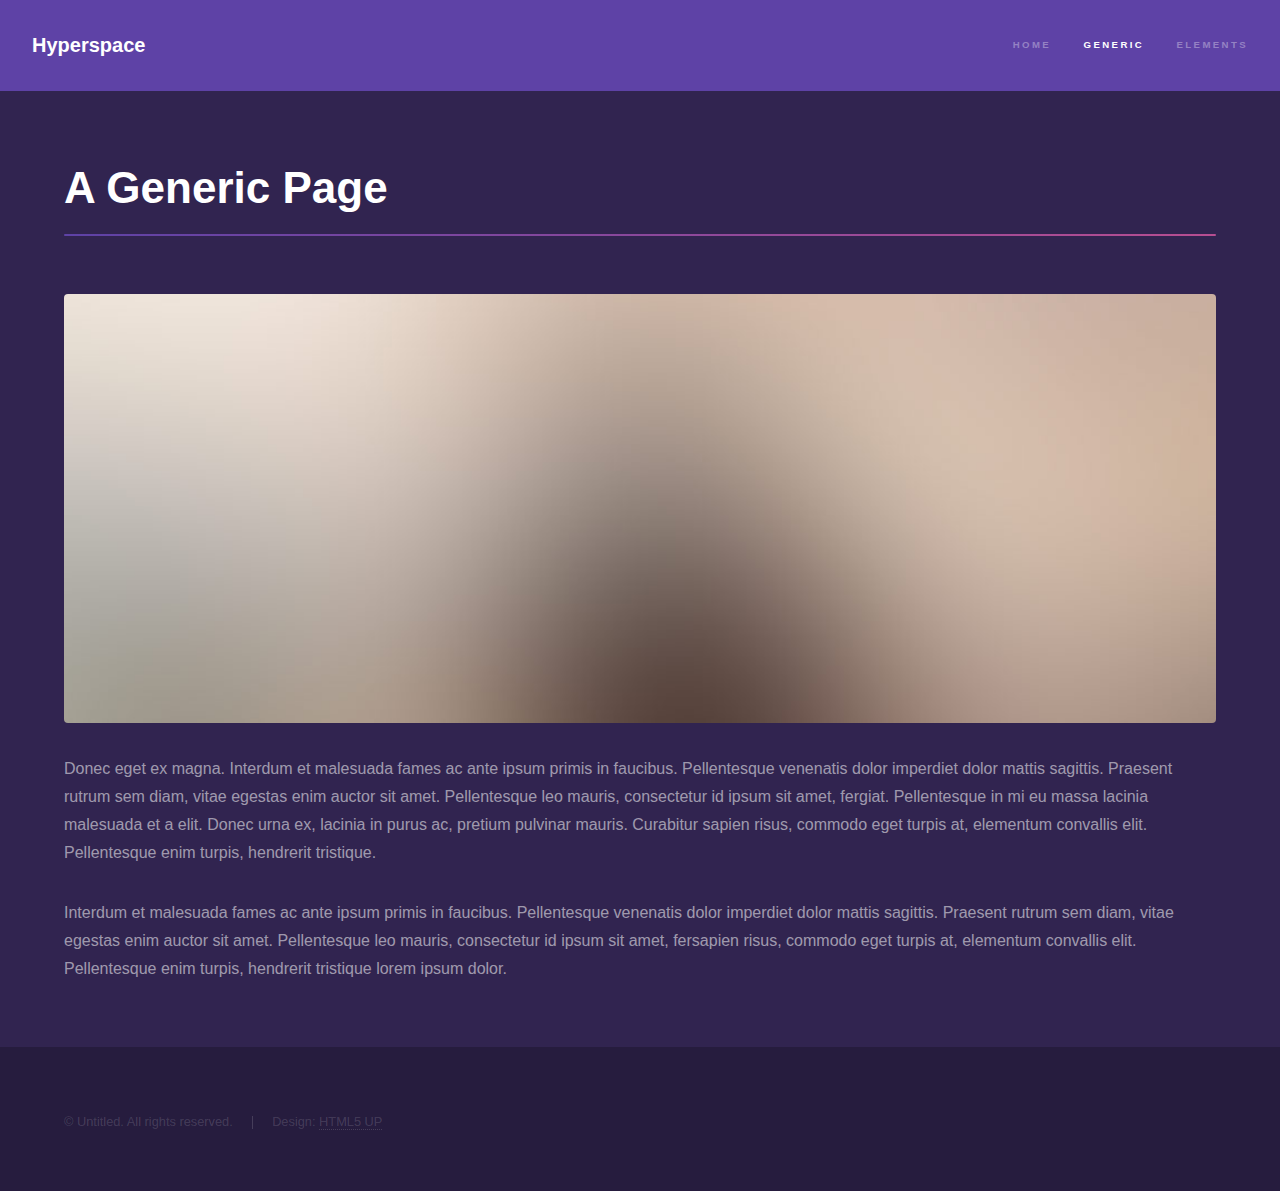
==== generic.html @ 4949c4ff "..." ====
<!DOCTYPE HTML>
<!--
	Hyperspace by HTML5 UP
	html5up.net | @ajlkn
	Free for personal and commercial use under the CCA 3.0 license (html5up.net/license)
-->
<html>
	<head>
		<title>Generic - Hyperspace by HTML5 UP</title>
		<meta charset="utf-8" />
		<meta name="viewport" content="width=device-width, initial-scale=1, user-scalable=no" />
		<link rel="stylesheet" href="assets/css/main.css" />
		<noscript><link rel="stylesheet" href="assets/css/noscript.css" /></noscript>
	</head>
	<body class="is-preload">

		<!-- Header -->
			<header id="header">
				<a href="index.html" class="title">Hyperspace</a>
				<nav>
					<ul>
						<li><a href="index.html">Home</a></li>
						<li><a href="generic.html" class="active">Generic</a></li>
						<li><a href="elements.html">Elements</a></li>
					</ul>
				</nav>
			</header>

		<!-- Wrapper -->
			<div id="wrapper">

				<!-- Main -->
					<section id="main" class="wrapper">
						<div class="inner">
							<h1 class="major">A Generic Page</h1>
							<span class="image fit"><img src="images/pic04.jpg" alt="" /></span>
							<p>Donec eget ex magna. Interdum et malesuada fames ac ante ipsum primis in faucibus. Pellentesque venenatis dolor imperdiet dolor mattis sagittis. Praesent rutrum sem diam, vitae egestas enim auctor sit amet. Pellentesque leo mauris, consectetur id ipsum sit amet, fergiat. Pellentesque in mi eu massa lacinia malesuada et a elit. Donec urna ex, lacinia in purus ac, pretium pulvinar mauris. Curabitur sapien risus, commodo eget turpis at, elementum convallis elit. Pellentesque enim turpis, hendrerit tristique.</p>
							<p>Interdum et malesuada fames ac ante ipsum primis in faucibus. Pellentesque venenatis dolor imperdiet dolor mattis sagittis. Praesent rutrum sem diam, vitae egestas enim auctor sit amet. Pellentesque leo mauris, consectetur id ipsum sit amet, fersapien risus, commodo eget turpis at, elementum convallis elit. Pellentesque enim turpis, hendrerit tristique lorem ipsum dolor.</p>
						</div>
					</section>

			</div>

		<!-- Footer -->
			<footer id="footer" class="wrapper alt">
				<div class="inner">
					<ul class="menu">
						<li>&copy; Untitled. All rights reserved.</li><li>Design: <a href="http://html5up.net">HTML5 UP</a></li>
					</ul>
				</div>
			</footer>

		<!-- Scripts -->
			<script src="assets/js/jquery.min.js"></script>
			<script src="assets/js/jquery.scrollex.min.js"></script>
			<script src="assets/js/jquery.scrolly.min.js"></script>
			<script src="assets/js/browser.min.js"></script>
			<script src="assets/js/breakpoints.min.js"></script>
			<script src="assets/js/util.js"></script>
			<script src="assets/js/main.js"></script>

	</body>
</html>
---- assets/css/main.css ----
@import url(fontawesome-all.min.css);

/*
	Hyperspace by HTML5 UP
	html5up.net | @ajlkn
	Free for personal and commercial use under the CCA 3.0 license (html5up.net/license)
*/

html, body, div, span, applet, object,
iframe, h1, h2, h3, h4, h5, h6, p, blockquote,
pre, a, abbr, acronym, address, big, cite,
code, del, dfn, em, img, ins, kbd, q, s, samp,
small, strike, strong, sub, sup, tt, var, b,
u, i, center, dl, dt, dd, ol, ul, li, fieldset,
form, label, legend, table, caption, tbody,
tfoot, thead, tr, th, td, article, aside,
canvas, details, embed, figure, figcaption,
footer, header, hgroup, menu, nav, output, ruby,
section, summary, time, mark, audio, video {
	margin: 0;
	padding: 0;
	border: 0;
	font-size: 100%;
	font: inherit;
	vertical-align: baseline;}

article, aside, details, figcaption, figure,
footer, header, hgroup, menu, nav, section {
	display: block;}

body {
	line-height: 1;
}

ol, ul {
	list-style: none;
}

blockquote, q {
	quotes: none;
}

	blockquote:before, blockquote:after, q:before, q:after {
		content: '';
		content: none;
	}

table {
	border-collapse: collapse;
	border-spacing: 0;
}

body {
	-webkit-text-size-adjust: none;
}

mark {
	background-color: transparent;
	color: inherit;
}

input::-moz-focus-inner {
	border: 0;
	padding: 0;
}

input, select, textarea {
	-moz-appearance: none;
	-webkit-appearance: none;
	-ms-appearance: none;
	appearance: none;
}

/* Basic */

	@-ms-viewport {
		width: device-width;
	}

	body {
		-ms-overflow-style: scrollbar;
	}

	@media screen and (max-width: 480px) {

		html, body {
			min-width: 320px;
		}

	}

	html {
		box-sizing: border-box;
	}

	*, *:before, *:after {
		box-sizing: inherit;
	}

	body {
		background: #312450;
	}

		body.is-preload *, body.is-preload *:before, body.is-preload *:after {
			-moz-animation: none !important;
			-webkit-animation: none !important;
			-ms-animation: none !important;
			animation: none !important;
			-moz-transition: none !important;
			-webkit-transition: none !important;
			-ms-transition: none !important;
			transition: none !important;
		}

/* Type */

	body, input, select, textarea {
		color: rgba(255, 255, 255, 0.55);
		font-family: Arial, Helvetica, sans-serif;
		font-size: 16.5pt;
		font-weight: normal;
		line-height: 1.75;
	}

		@media screen and (max-width: 1680px) {

			body, input, select, textarea {
				font-size: 13pt;
			}

		}

		@media screen and (max-width: 1280px) {

			body, input, select, textarea {
				font-size: 12pt;
			}

		}

		@media screen and (max-width: 360px) {

			body, input, select, textarea {
				font-size: 11pt;
			}

		}

	a {
		-moz-transition: color 0.2s ease, border-bottom-color 0.2s ease;
		-webkit-transition: color 0.2s ease, border-bottom-color 0.2s ease;
		-ms-transition: color 0.2s ease, border-bottom-color 0.2s ease;
		transition: color 0.2s ease, border-bottom-color 0.2s ease;
		border-bottom: dotted 1px rgba(255, 255, 255, 0.35);
		color: inherit;
		text-decoration: none;
	}

		a:hover {
			border-bottom-color: transparent;
			color: #ffffff;
		}

	strong, b {
		color: #ffffff;
		font-weight: bold;
	}

	em, i {
		font-style: italic;
	}

	p {
		margin: 0 0 2em 0;
	}

	h1, h2, h3, h4, h5, h6 {
		color: #ffffff;
		font-weight: bold;
		line-height: 1.5;
		margin: 0 0 0.5em 0;
	}

		h1 a, h2 a, h3 a, h4 a, h5 a, h6 a {
			color: inherit;
			text-decoration: none;
		}

	h1 {
		font-size: 2.75em;
	}

		h1.major {
			margin: 0 0 1.3em 0;
			position: relative;
			padding-bottom: 0.35em;
		}

			h1.major:after {
				background-image: -moz-linear-gradient(to right, #5e42a6, #b74e91);
				background-image: -webkit-linear-gradient(to right, #5e42a6, #b74e91);
				background-image: -ms-linear-gradient(to right, #5e42a6, #b74e91);
				background-image: linear-gradient(to right, #5e42a6, #b74e91);
				-moz-transition: max-width 0.2s ease;
				-webkit-transition: max-width 0.2s ease;
				-ms-transition: max-width 0.2s ease;
				transition: max-width 0.2s ease;
				border-radius: 0.2em;
				bottom: 0;
				content: '';
				height: 0.05em;
				position: absolute;
				right: 0;
				width: 100%;
			}

	h2 {
		font-size: 1.75em;
	}

	h3 {
		font-size: 1.1em;
	}

	h4 {
		font-size: 1em;
	}

	h5 {
		font-size: 0.8em;
	}

	h6 {
		font-size: 0.6em;
	}

	@media screen and (max-width: 736px) {

		h1 {
			font-size: 2em;
		}

		h2 {
			font-size: 1.25em;
		}

		h3 {
			font-size: 1em;
		}

		h4 {
			font-size: 0.8em;
		}

		h5 {
			font-size: 0.6em;
		}

		h6 {
			font-size: 0.6em;
		}

	}

	sub {
		font-size: 0.8em;
		position: relative;
		top: 0.5em;
	}

	sup {
		font-size: 0.8em;
		position: relative;
		top: -0.5em;
	}

	blockquote {
		border-left: solid 4px rgba(255, 255, 255, 0.15);
		font-style: italic;
		margin: 0 0 2em 0;
		padding: 0.5em 0 0.5em 2em;
	}

	code {
		background: rgba(255, 255, 255, 0.05);
		border-radius: 0.25em;
		border: solid 1px rgba(255, 255, 255, 0.15);
		font-family: "Courier New", monospace;
		font-size: 0.9em;
		margin: 0 0.25em;
		padding: 0.25em 0.65em;
	}

	pre {
		-webkit-overflow-scrolling: touch;
		font-family: "Courier New", monospace;
		font-size: 0.9em;
		margin: 0 0 2em 0;
	}

		pre code {
			display: block;
			line-height: 1.75em;
			padding: 1em 1.5em;
			overflow-x: auto;
		}

	hr {
		border: 0;
		border-bottom: solid 1px rgba(255, 255, 255, 0.15);
		margin: 2em 0;
	}

		hr.major {
			margin: 3em 0;
		}

	.align-left {
		text-align: left;
	}

	.align-center {
		text-align: center;
	}

	.align-right {
		text-align: right;
	}

/* Row */

	.row {
		display: flex;
		flex-wrap: wrap;
		box-sizing: border-box;
		align-items: stretch;
	}

		.row > * {
			box-sizing: border-box;
		}

		.row.gtr-uniform > * > :last-child {
			margin-bottom: 0;
		}

		.row.aln-left {
			justify-content: flex-start;
		}

		.row.aln-center {
			justify-content: center;
		}

		.row.aln-right {
			justify-content: flex-end;
		}

		.row.aln-top {
			align-items: flex-start;
		}

		.row.aln-middle {
			align-items: center;
		}

		.row.aln-bottom {
			align-items: flex-end;
		}

		.row > .imp {
			order: -1;
		}

		.row > .col-1 {
			width: 8.33333%;
		}

		.row > .off-1 {
			margin-left: 8.33333%;
		}

		.row > .col-2 {
			width: 16.66667%;
		}

		.row > .off-2 {
			margin-left: 16.66667%;
		}

		.row > .col-3 {
			width: 25%;
		}

		.row > .off-3 {
			margin-left: 25%;
		}

		.row > .col-4 {
			width: 33.33333%;
		}

		.row > .off-4 {
			margin-left: 33.33333%;
		}

		.row > .col-5 {
			width: 41.66667%;
		}

		.row > .off-5 {
			margin-left: 41.66667%;
		}

		.row > .col-6 {
			width: 50%;
		}

		.row > .off-6 {
			margin-left: 50%;
		}

		.row > .col-7 {
			width: 58.33333%;
		}

		.row > .off-7 {
			margin-left: 58.33333%;
		}

		.row > .col-8 {
			width: 66.66667%;
		}

		.row > .off-8 {
			margin-left: 66.66667%;
		}

		.row > .col-9 {
			width: 75%;
		}

		.row > .off-9 {
			margin-left: 75%;
		}

		.row > .col-10 {
			width: 83.33333%;
		}

		.row > .off-10 {
			margin-left: 83.33333%;
		}

		.row > .col-11 {
			width: 91.66667%;
		}

		.row > .off-11 {
			margin-left: 91.66667%;
		}

		.row > .col-12 {
			width: 100%;
		}

		.row > .off-12 {
			margin-left: 100%;
		}

		.row.gtr-0 {
			margin-top: 0;
			margin-left: 0em;
		}

			.row.gtr-0 > * {
				padding: 0 0 0 0em;
			}

			.row.gtr-0.gtr-uniform {
				margin-top: 0em;
			}

				.row.gtr-0.gtr-uniform > * {
					padding-top: 0em;
				}

		.row.gtr-25 {
			margin-top: 0;
			margin-left: -0.375em;
		}

			.row.gtr-25 > * {
				padding: 0 0 0 0.375em;
			}

			.row.gtr-25.gtr-uniform {
				margin-top: -0.375em;
			}

				.row.gtr-25.gtr-uniform > * {
					padding-top: 0.375em;
				}

		.row.gtr-50 {
			margin-top: 0;
			margin-left: -0.75em;
		}

			.row.gtr-50 > * {
				padding: 0 0 0 0.75em;
			}

			.row.gtr-50.gtr-uniform {
				margin-top: -0.75em;
			}

				.row.gtr-50.gtr-uniform > * {
					padding-top: 0.75em;
				}

		.row {
			margin-top: 0;
			margin-left: -1.5em;
		}

			.row > * {
				padding: 0 0 0 1.5em;
			}

			.row.gtr-uniform {
				margin-top: -1.5em;
			}

				.row.gtr-uniform > * {
					padding-top: 1.5em;
				}

		.row.gtr-150 {
			margin-top: 0;
			margin-left: -2.25em;
		}

			.row.gtr-150 > * {
				padding: 0 0 0 2.25em;
			}

			.row.gtr-150.gtr-uniform {
				margin-top: -2.25em;
			}

				.row.gtr-150.gtr-uniform > * {
					padding-top: 2.25em;
				}

		.row.gtr-200 {
			margin-top: 0;
			margin-left: -3em;
		}

			.row.gtr-200 > * {
				padding: 0 0 0 3em;
			}

			.row.gtr-200.gtr-uniform {
				margin-top: -3em;
			}

				.row.gtr-200.gtr-uniform > * {
					padding-top: 3em;
				}

		@media screen and (max-width: 1680px) {

			.row {
				display: flex;
				flex-wrap: wrap;
				box-sizing: border-box;
				align-items: stretch;
			}

				.row > * {
					box-sizing: border-box;
				}

				.row.gtr-uniform > * > :last-child {
					margin-bottom: 0;
				}

				.row.aln-left {
					justify-content: flex-start;
				}

				.row.aln-center {
					justify-content: center;
				}

				.row.aln-right {
					justify-content: flex-end;
				}

				.row.aln-top {
					align-items: flex-start;
				}

				.row.aln-middle {
					align-items: center;
				}

				.row.aln-bottom {
					align-items: flex-end;
				}

				.row > .imp-xlarge {
					order: -1;
				}

				.row > .col-1-xlarge {
					width: 8.33333%;
				}

				.row > .off-1-xlarge {
					margin-left: 8.33333%;
				}

				.row > .col-2-xlarge {
					width: 16.66667%;
				}

				.row > .off-2-xlarge {
					margin-left: 16.66667%;
				}

				.row > .col-3-xlarge {
					width: 25%;
				}

				.row > .off-3-xlarge {
					margin-left: 25%;
				}

				.row > .col-4-xlarge {
					width: 33.33333%;
				}

				.row > .off-4-xlarge {
					margin-left: 33.33333%;
				}

				.row > .col-5-xlarge {
					width: 41.66667%;
				}

				.row > .off-5-xlarge {
					margin-left: 41.66667%;
				}

				.row > .col-6-xlarge {
					width: 50%;
				}

				.row > .off-6-xlarge {
					margin-left: 50%;
				}

				.row > .col-7-xlarge {
					width: 58.33333%;
				}

				.row > .off-7-xlarge {
					margin-left: 58.33333%;
				}

				.row > .col-8-xlarge {
					width: 66.66667%;
				}

				.row > .off-8-xlarge {
					margin-left: 66.66667%;
				}

				.row > .col-9-xlarge {
					width: 75%;
				}

				.row > .off-9-xlarge {
					margin-left: 75%;
				}

				.row > .col-10-xlarge {
					width: 83.33333%;
				}

				.row > .off-10-xlarge {
					margin-left: 83.33333%;
				}

				.row > .col-11-xlarge {
					width: 91.66667%;
				}

				.row > .off-11-xlarge {
					margin-left: 91.66667%;
				}

				.row > .col-12-xlarge {
					width: 100%;
				}

				.row > .off-12-xlarge {
					margin-left: 100%;
				}

				.row.gtr-0 {
					margin-top: 0;
					margin-left: 0em;
				}

					.row.gtr-0 > * {
						padding: 0 0 0 0em;
					}

					.row.gtr-0.gtr-uniform {
						margin-top: 0em;
					}

						.row.gtr-0.gtr-uniform > * {
							padding-top: 0em;
						}

				.row.gtr-25 {
					margin-top: 0;
					margin-left: -0.375em;
				}

					.row.gtr-25 > * {
						padding: 0 0 0 0.375em;
					}

					.row.gtr-25.gtr-uniform {
						margin-top: -0.375em;
					}

						.row.gtr-25.gtr-uniform > * {
							padding-top: 0.375em;
						}

				.row.gtr-50 {
					margin-top: 0;
					margin-left: -0.75em;
				}

					.row.gtr-50 > * {
						padding: 0 0 0 0.75em;
					}

					.row.gtr-50.gtr-uniform {
						margin-top: -0.75em;
					}

						.row.gtr-50.gtr-uniform > * {
							padding-top: 0.75em;
						}

				.row {
					margin-top: 0;
					margin-left: -1.5em;
				}

					.row > * {
						padding: 0 0 0 1.5em;
					}

					.row.gtr-uniform {
						margin-top: -1.5em;
					}

						.row.gtr-uniform > * {
							padding-top: 1.5em;
						}

				.row.gtr-150 {
					margin-top: 0;
					margin-left: -2.25em;
				}

					.row.gtr-150 > * {
						padding: 0 0 0 2.25em;
					}

					.row.gtr-150.gtr-uniform {
						margin-top: -2.25em;
					}

						.row.gtr-150.gtr-uniform > * {
							padding-top: 2.25em;
						}

				.row.gtr-200 {
					margin-top: 0;
					margin-left: -3em;
				}

					.row.gtr-200 > * {
						padding: 0 0 0 3em;
					}

					.row.gtr-200.gtr-uniform {
						margin-top: -3em;
					}

						.row.gtr-200.gtr-uniform > * {
							padding-top: 3em;
						}

		}

		@media screen and (max-width: 1280px) {

			.row {
				display: flex;
				flex-wrap: wrap;
				box-sizing: border-box;
				align-items: stretch;
			}

				.row > * {
					box-sizing: border-box;
				}

				.row.gtr-uniform > * > :last-child {
					margin-bottom: 0;
				}

				.row.aln-left {
					justify-content: flex-start;
				}

				.row.aln-center {
					justify-content: center;
				}

				.row.aln-right {
					justify-content: flex-end;
				}

				.row.aln-top {
					align-items: flex-start;
				}

				.row.aln-middle {
					align-items: center;
				}

				.row.aln-bottom {
					align-items: flex-end;
				}

				.row > .imp-large {
					order: -1;
				}

				.row > .col-1-large {
					width: 8.33333%;
				}

				.row > .off-1-large {
					margin-left: 8.33333%;
				}

				.row > .col-2-large {
					width: 16.66667%;
				}

				.row > .off-2-large {
					margin-left: 16.66667%;
				}

				.row > .col-3-large {
					width: 25%;
				}

				.row > .off-3-large {
					margin-left: 25%;
				}

				.row > .col-4-large {
					width: 33.33333%;
				}

				.row > .off-4-large {
					margin-left: 33.33333%;
				}

				.row > .col-5-large {
					width: 41.66667%;
				}

				.row > .off-5-large {
					margin-left: 41.66667%;
				}

				.row > .col-6-large {
					width: 50%;
				}

				.row > .off-6-large {
					margin-left: 50%;
				}

				.row > .col-7-large {
					width: 58.33333%;
				}

				.row > .off-7-large {
					margin-left: 58.33333%;
				}

				.row > .col-8-large {
					width: 66.66667%;
				}

				.row > .off-8-large {
					margin-left: 66.66667%;
				}

				.row > .col-9-large {
					width: 75%;
				}

				.row > .off-9-large {
					margin-left: 75%;
				}

				.row > .col-10-large {
					width: 83.33333%;
				}

				.row > .off-10-large {
					margin-left: 83.33333%;
				}

				.row > .col-11-large {
					width: 91.66667%;
				}

				.row > .off-11-large {
					margin-left: 91.66667%;
				}

				.row > .col-12-large {
					width: 100%;
				}

				.row > .off-12-large {
					margin-left: 100%;
				}

				.row.gtr-0 {
					margin-top: 0;
					margin-left: 0em;
				}

					.row.gtr-0 > * {
						padding: 0 0 0 0em;
					}

					.row.gtr-0.gtr-uniform {
						margin-top: 0em;
					}

						.row.gtr-0.gtr-uniform > * {
							padding-top: 0em;
						}

				.row.gtr-25 {
					margin-top: 0;
					margin-left: -0.375em;
				}

					.row.gtr-25 > * {
						padding: 0 0 0 0.375em;
					}

					.row.gtr-25.gtr-uniform {
						margin-top: -0.375em;
					}

						.row.gtr-25.gtr-uniform > * {
							padding-top: 0.375em;
						}

				.row.gtr-50 {
					margin-top: 0;
					margin-left: -0.75em;
				}

					.row.gtr-50 > * {
						padding: 0 0 0 0.75em;
					}

					.row.gtr-50.gtr-uniform {
						margin-top: -0.75em;
					}

						.row.gtr-50.gtr-uniform > * {
							padding-top: 0.75em;
						}

				.row {
					margin-top: 0;
					margin-left: -1.5em;
				}

					.row > * {
						padding: 0 0 0 1.5em;
					}

					.row.gtr-uniform {
						margin-top: -1.5em;
					}

						.row.gtr-uniform > * {
							padding-top: 1.5em;
						}

				.row.gtr-150 {
					margin-top: 0;
					margin-left: -2.25em;
				}

					.row.gtr-150 > * {
						padding: 0 0 0 2.25em;
					}

					.row.gtr-150.gtr-uniform {
						margin-top: -2.25em;
					}

						.row.gtr-150.gtr-uniform > * {
							padding-top: 2.25em;
						}

				.row.gtr-200 {
					margin-top: 0;
					margin-left: -3em;
				}

					.row.gtr-200 > * {
						padding: 0 0 0 3em;
					}

					.row.gtr-200.gtr-uniform {
						margin-top: -3em;
					}

						.row.gtr-200.gtr-uniform > * {
							padding-top: 3em;
						}

		}

		@media screen and (max-width: 980px) {

			.row {
				display: flex;
				flex-wrap: wrap;
				box-sizing: border-box;
				align-items: stretch;
			}

				.row > * {
					box-sizing: border-box;
				}

				.row.gtr-uniform > * > :last-child {
					margin-bottom: 0;
				}

				.row.aln-left {
					justify-content: flex-start;
				}

				.row.aln-center {
					justify-content: center;
				}

				.row.aln-right {
					justify-content: flex-end;
				}

				.row.aln-top {
					align-items: flex-start;
				}

				.row.aln-middle {
					align-items: center;
				}

				.row.aln-bottom {
					align-items: flex-end;
				}

				.row > .imp-medium {
					order: -1;
				}

				.row > .col-1-medium {
					width: 8.33333%;
				}

				.row > .off-1-medium {
					margin-left: 8.33333%;
				}

				.row > .col-2-medium {
					width: 16.66667%;
				}

				.row > .off-2-medium {
					margin-left: 16.66667%;
				}

				.row > .col-3-medium {
					width: 25%;
				}

				.row > .off-3-medium {
					margin-left: 25%;
				}

				.row > .col-4-medium {
					width: 33.33333%;
				}

				.row > .off-4-medium {
					margin-left: 33.33333%;
				}

				.row > .col-5-medium {
					width: 41.66667%;
				}

				.row > .off-5-medium {
					margin-left: 41.66667%;
				}

				.row > .col-6-medium {
					width: 50%;
				}

				.row > .off-6-medium {
					margin-left: 50%;
				}

				.row > .col-7-medium {
					width: 58.33333%;
				}

				.row > .off-7-medium {
					margin-left: 58.33333%;
				}

				.row > .col-8-medium {
					width: 66.66667%;
				}

				.row > .off-8-medium {
					margin-left: 66.66667%;
				}

				.row > .col-9-medium {
					width: 75%;
				}

				.row > .off-9-medium {
					margin-left: 75%;
				}

				.row > .col-10-medium {
					width: 83.33333%;
				}

				.row > .off-10-medium {
					margin-left: 83.33333%;
				}

				.row > .col-11-medium {
					width: 91.66667%;
				}

				.row > .off-11-medium {
					margin-left: 91.66667%;
				}

				.row > .col-12-medium {
					width: 100%;
				}

				.row > .off-12-medium {
					margin-left: 100%;
				}

				.row.gtr-0 {
					margin-top: 0;
					margin-left: 0em;
				}

					.row.gtr-0 > * {
						padding: 0 0 0 0em;
					}

					.row.gtr-0.gtr-uniform {
						margin-top: 0em;
					}

						.row.gtr-0.gtr-uniform > * {
							padding-top: 0em;
						}

				.row.gtr-25 {
					margin-top: 0;
					margin-left: -0.375em;
				}

					.row.gtr-25 > * {
						padding: 0 0 0 0.375em;
					}

					.row.gtr-25.gtr-uniform {
						margin-top: -0.375em;
					}

						.row.gtr-25.gtr-uniform > * {
							padding-top: 0.375em;
						}

				.row.gtr-50 {
					margin-top: 0;
					margin-left: -0.75em;
				}

					.row.gtr-50 > * {
						padding: 0 0 0 0.75em;
					}

					.row.gtr-50.gtr-uniform {
						margin-top: -0.75em;
					}

						.row.gtr-50.gtr-uniform > * {
							padding-top: 0.75em;
						}

				.row {
					margin-top: 0;
					margin-left: -1.5em;
				}

					.row > * {
						padding: 0 0 0 1.5em;
					}

					.row.gtr-uniform {
						margin-top: -1.5em;
					}

						.row.gtr-uniform > * {
							padding-top: 1.5em;
						}

				.row.gtr-150 {
					margin-top: 0;
					margin-left: -2.25em;
				}

					.row.gtr-150 > * {
						padding: 0 0 0 2.25em;
					}

					.row.gtr-150.gtr-uniform {
						margin-top: -2.25em;
					}

						.row.gtr-150.gtr-uniform > * {
							padding-top: 2.25em;
						}

				.row.gtr-200 {
					margin-top: 0;
					margin-left: -3em;
				}

					.row.gtr-200 > * {
						padding: 0 0 0 3em;
					}

					.row.gtr-200.gtr-uniform {
						margin-top: -3em;
					}

						.row.gtr-200.gtr-uniform > * {
							padding-top: 3em;
						}

		}

		@media screen and (max-width: 736px) {

			.row {
				display: flex;
				flex-wrap: wrap;
				box-sizing: border-box;
				align-items: stretch;
			}

				.row > * {
					box-sizing: border-box;
				}

				.row.gtr-uniform > * > :last-child {
					margin-bottom: 0;
				}

				.row.aln-left {
					justify-content: flex-start;
				}

				.row.aln-center {
					justify-content: center;
				}

				.row.aln-right {
					justify-content: flex-end;
				}

				.row.aln-top {
					align-items: flex-start;
				}

				.row.aln-middle {
					align-items: center;
				}

				.row.aln-bottom {
					align-items: flex-end;
				}

				.row > .imp-small {
					order: -1;
				}

				.row > .col-1-small {
					width: 8.33333%;
				}

				.row > .off-1-small {
					margin-left: 8.33333%;
				}

				.row > .col-2-small {
					width: 16.66667%;
				}

				.row > .off-2-small {
					margin-left: 16.66667%;
				}

				.row > .col-3-small {
					width: 25%;
				}

				.row > .off-3-small {
					margin-left: 25%;
				}

				.row > .col-4-small {
					width: 33.33333%;
				}

				.row > .off-4-small {
					margin-left: 33.33333%;
				}

				.row > .col-5-small {
					width: 41.66667%;
				}

				.row > .off-5-small {
					margin-left: 41.66667%;
				}

				.row > .col-6-small {
					width: 50%;
				}

				.row > .off-6-small {
					margin-left: 50%;
				}

				.row > .col-7-small {
					width: 58.33333%;
				}

				.row > .off-7-small {
					margin-left: 58.33333%;
				}

				.row > .col-8-small {
					width: 66.66667%;
				}

				.row > .off-8-small {
					margin-left: 66.66667%;
				}

				.row > .col-9-small {
					width: 75%;
				}

				.row > .off-9-small {
					margin-left: 75%;
				}

				.row > .col-10-small {
					width: 83.33333%;
				}

				.row > .off-10-small {
					margin-left: 83.33333%;
				}

				.row > .col-11-small {
					width: 91.66667%;
				}

				.row > .off-11-small {
					margin-left: 91.66667%;
				}

				.row > .col-12-small {
					width: 100%;
				}

				.row > .off-12-small {
					margin-left: 100%;
				}

				.row.gtr-0 {
					margin-top: 0;
					margin-left: 0em;
				}

					.row.gtr-0 > * {
						padding: 0 0 0 0em;
					}

					.row.gtr-0.gtr-uniform {
						margin-top: 0em;
					}

						.row.gtr-0.gtr-uniform > * {
							padding-top: 0em;
						}

				.row.gtr-25 {
					margin-top: 0;
					margin-left: -0.375em;
				}

					.row.gtr-25 > * {
						padding: 0 0 0 0.375em;
					}

					.row.gtr-25.gtr-uniform {
						margin-top: -0.375em;
					}

						.row.gtr-25.gtr-uniform > * {
							padding-top: 0.375em;
						}

				.row.gtr-50 {
					margin-top: 0;
					margin-left: -0.75em;
				}

					.row.gtr-50 > * {
						padding: 0 0 0 0.75em;
					}

					.row.gtr-50.gtr-uniform {
						margin-top: -0.75em;
					}

						.row.gtr-50.gtr-uniform > * {
							padding-top: 0.75em;
						}

				.row {
					margin-top: 0;
					margin-left: -1.5em;
				}

					.row > * {
						padding: 0 0 0 1.5em;
					}

					.row.gtr-uniform {
						margin-top: -1.5em;
					}

						.row.gtr-uniform > * {
							padding-top: 1.5em;
						}

				.row.gtr-150 {
					margin-top: 0;
					margin-left: -2.25em;
				}

					.row.gtr-150 > * {
						padding: 0 0 0 2.25em;
					}

					.row.gtr-150.gtr-uniform {
						margin-top: -2.25em;
					}

						.row.gtr-150.gtr-uniform > * {
							padding-top: 2.25em;
						}

				.row.gtr-200 {
					margin-top: 0;
					margin-left: -3em;
				}

					.row.gtr-200 > * {
						padding: 0 0 0 3em;
					}

					.row.gtr-200.gtr-uniform {
						margin-top: -3em;
					}

						.row.gtr-200.gtr-uniform > * {
							padding-top: 3em;
						}

		}

		@media screen and (max-width: 480px) {

			.row {
				display: flex;
				flex-wrap: wrap;
				box-sizing: border-box;
				align-items: stretch;
			}

				.row > * {
					box-sizing: border-box;
				}

				.row.gtr-uniform > * > :last-child {
					margin-bottom: 0;
				}

				.row.aln-left {
					justify-content: flex-start;
				}

				.row.aln-center {
					justify-content: center;
				}

				.row.aln-right {
					justify-content: flex-end;
				}

				.row.aln-top {
					align-items: flex-start;
				}

				.row.aln-middle {
					align-items: center;
				}

				.row.aln-bottom {
					align-items: flex-end;
				}

				.row > .imp-xsmall {
					order: -1;
				}

				.row > .col-1-xsmall {
					width: 8.33333%;
				}

				.row > .off-1-xsmall {
					margin-left: 8.33333%;
				}

				.row > .col-2-xsmall {
					width: 16.66667%;
				}

				.row > .off-2-xsmall {
					margin-left: 16.66667%;
				}

				.row > .col-3-xsmall {
					width: 25%;
				}

				.row > .off-3-xsmall {
					margin-left: 25%;
				}

				.row > .col-4-xsmall {
					width: 33.33333%;
				}

				.row > .off-4-xsmall {
					margin-left: 33.33333%;
				}

				.row > .col-5-xsmall {
					width: 41.66667%;
				}

				.row > .off-5-xsmall {
					margin-left: 41.66667%;
				}

				.row > .col-6-xsmall {
					width: 50%;
				}

				.row > .off-6-xsmall {
					margin-left: 50%;
				}

				.row > .col-7-xsmall {
					width: 58.33333%;
				}

				.row > .off-7-xsmall {
					margin-left: 58.33333%;
				}

				.row > .col-8-xsmall {
					width: 66.66667%;
				}

				.row > .off-8-xsmall {
					margin-left: 66.66667%;
				}

				.row > .col-9-xsmall {
					width: 75%;
				}

				.row > .off-9-xsmall {
					margin-left: 75%;
				}

				.row > .col-10-xsmall {
					width: 83.33333%;
				}

				.row > .off-10-xsmall {
					margin-left: 83.33333%;
				}

				.row > .col-11-xsmall {
					width: 91.66667%;
				}

				.row > .off-11-xsmall {
					margin-left: 91.66667%;
				}

				.row > .col-12-xsmall {
					width: 100%;
				}

				.row > .off-12-xsmall {
					margin-left: 100%;
				}

				.row.gtr-0 {
					margin-top: 0;
					margin-left: 0em;
				}

					.row.gtr-0 > * {
						padding: 0 0 0 0em;
					}

					.row.gtr-0.gtr-uniform {
						margin-top: 0em;
					}

						.row.gtr-0.gtr-uniform > * {
							padding-top: 0em;
						}

				.row.gtr-25 {
					margin-top: 0;
					margin-left: -0.375em;
				}

					.row.gtr-25 > * {
						padding: 0 0 0 0.375em;
					}

					.row.gtr-25.gtr-uniform {
						margin-top: -0.375em;
					}

						.row.gtr-25.gtr-uniform > * {
							padding-top: 0.375em;
						}

				.row.gtr-50 {
					margin-top: 0;
					margin-left: -0.75em;
				}

					.row.gtr-50 > * {
						padding: 0 0 0 0.75em;
					}

					.row.gtr-50.gtr-uniform {
						margin-top: -0.75em;
					}

						.row.gtr-50.gtr-uniform > * {
							padding-top: 0.75em;
						}

				.row {
					margin-top: 0;
					margin-left: -1.5em;
				}

					.row > * {
						padding: 0 0 0 1.5em;
					}

					.row.gtr-uniform {
						margin-top: -1.5em;
					}

						.row.gtr-uniform > * {
							padding-top: 1.5em;
						}

				.row.gtr-150 {
					margin-top: 0;
					margin-left: -2.25em;
				}

					.row.gtr-150 > * {
						padding: 0 0 0 2.25em;
					}

					.row.gtr-150.gtr-uniform {
						margin-top: -2.25em;
					}

						.row.gtr-150.gtr-uniform > * {
							padding-top: 2.25em;
						}

				.row.gtr-200 {
					margin-top: 0;
					margin-left: -3em;
				}

					.row.gtr-200 > * {
						padding: 0 0 0 3em;
					}

					.row.gtr-200.gtr-uniform {
						margin-top: -3em;
					}

						.row.gtr-200.gtr-uniform > * {
							padding-top: 3em;
						}

		}

/* Box */

	.box {
		border-radius: 0.25em;
		border: solid 1px rgba(255, 255, 255, 0.15);
		margin-bottom: 2em;
		padding: 1.5em;
	}

		.box > :last-child,
		.box > :last-child > :last-child,
		.box > :last-child > :last-child > :last-child {
			margin-bottom: 0;
		}

		.box.alt {
			border: 0;
			border-radius: 0;
			padding: 0;
		}

/* Button */

	input[type="submit"],
	input[type="reset"],
	input[type="button"],
	button,
	.button {
		-moz-appearance: none;
		-webkit-appearance: none;
		-ms-appearance: none;
		appearance: none;
		-moz-transition: border-color 0.2s ease;
		-webkit-transition: border-color 0.2s ease;
		-ms-transition: border-color 0.2s ease;
		transition: border-color 0.2s ease;
		background-color: transparent;
		border: solid 1px !important;
		border-color: rgba(255, 255, 255, 0.15) !important;
		border-radius: 3em;
		color: #ffffff !important;
		cursor: pointer;
		display: inline-block;
		font-size: 0.6em;
		font-weight: bold;
		height: calc(4.75em + 2px);
		letter-spacing: 0.25em;
		line-height: 4.75em;
		outline: 0;
		padding: 0 3.75em;
		position: relative;
		text-align: center;
		text-decoration: none;
		text-transform: uppercase;
		white-space: nowrap;
	}

		input[type="submit"]:after,
		input[type="reset"]:after,
		input[type="button"]:after,
		button:after,
		.button:after {
			-moz-transform: scale(0.25);
			-webkit-transform: scale(0.25);
			-ms-transform: scale(0.25);
			transform: scale(0.25);
			pointer-events: none;
			-moz-transition: opacity 0.2s ease, -moz-transform 0.2s ease;
			-webkit-transition: opacity 0.2s ease, -webkit-transform 0.2s ease;
			-ms-transition: opacity 0.2s ease, -ms-transform 0.2s ease;
			transition: opacity 0.2s ease, transform 0.2s ease;
			background: #ffffff;
			border-radius: 3em;
			content: '';
			height: 100%;
			left: 0;
			opacity: 0;
			position: absolute;
			top: 0;
			width: 100%;
		}

		input[type="submit"].icon:before,
		input[type="reset"].icon:before,
		input[type="button"].icon:before,
		button.icon:before,
		.button.icon:before {
			margin-right: 0.75em;
		}

		input[type="submit"].fit,
		input[type="reset"].fit,
		input[type="button"].fit,
		button.fit,
		.button.fit {
			width: 100%;
		}

		input[type="submit"].small,
		input[type="reset"].small,
		input[type="button"].small,
		button.small,
		.button.small {
			font-size: 0.4em;
		}

		input[type="submit"].large,
		input[type="reset"].large,
		input[type="button"].large,
		button.large,
		.button.large {
			font-size: 0.8em;
		}

		input[type="submit"].primary,
		input[type="reset"].primary,
		input[type="button"].primary,
		button.primary,
		.button.primary {
			background-color: #ffffff;
			color: #312450 !important;
		}

			input[type="submit"].primary:after,
			input[type="reset"].primary:after,
			input[type="button"].primary:after,
			button.primary:after,
			.button.primary:after {
				display: none;
			}

		input[type="submit"].disabled, input[type="submit"]:disabled,
		input[type="reset"].disabled,
		input[type="reset"]:disabled,
		input[type="button"].disabled,
		input[type="button"]:disabled,
		button.disabled,
		button:disabled,
		.button.disabled,
		.button:disabled {
			cursor: default;
			opacity: 0.5;
			pointer-events: none;
		}

		input[type="submit"]:hover,
		input[type="reset"]:hover,
		input[type="button"]:hover,
		button:hover,
		.button:hover {
			border-color: rgba(255, 255, 255, 0.55) !important;
		}

			input[type="submit"]:hover:after,
			input[type="reset"]:hover:after,
			input[type="button"]:hover:after,
			button:hover:after,
			.button:hover:after {
				opacity: 0.05;
				-moz-transform: scale(1);
				-webkit-transform: scale(1);
				-ms-transform: scale(1);
				transform: scale(1);
			}

			input[type="submit"]:hover:active,
			input[type="reset"]:hover:active,
			input[type="button"]:hover:active,
			button:hover:active,
			.button:hover:active {
				border-color: #ffffff !important;
			}

				input[type="submit"]:hover:active:after,
				input[type="reset"]:hover:active:after,
				input[type="button"]:hover:active:after,
				button:hover:active:after,
				.button:hover:active:after {
					opacity: 0.1;
				}

/* Features */

	.features {
		display: -moz-flex;
		display: -webkit-flex;
		display: -ms-flex;
		display: flex;
		-moz-flex-wrap: wrap;
		-webkit-flex-wrap: wrap;
		-ms-flex-wrap: wrap;
		flex-wrap: wrap;
		border-radius: 0.25em;
		border: solid 1px rgba(255, 255, 255, 0.15);
		background: rgba(255, 255, 255, 0.05);
		margin: 0 0 2em 0;
	}

		.features section {
			padding: 3.5em 3em 1em 7em ;
			width: 50%;
			border-top: solid 1px rgba(255, 255, 255, 0.15);
			position: relative;
		}

			.features section:nth-child(-n + 2) {
				border-top-width: 0;
			}

			.features section:nth-child(2n) {
				border-left: solid 1px rgba(255, 255, 255, 0.15);
			}

			.features section .icon {
				-moz-transition: opacity 0.5s ease, -moz-transform 0.5s ease;
				-webkit-transition: opacity 0.5s ease, -webkit-transform 0.5s ease;
				-ms-transition: opacity 0.5s ease, -ms-transform 0.5s ease;
				transition: opacity 0.5s ease, transform 0.5s ease;
				-moz-transition-delay: 1s;
				-webkit-transition-delay: 1s;
				-ms-transition-delay: 1s;
				transition-delay: 1s;
				-moz-transform: scale(1);
				-webkit-transform: scale(1);
				-ms-transform: scale(1);
				transform: scale(1);
				position: absolute;
				left: 3em;
				top: 3em;
				opacity: 1;
			}

			.features section:nth-child(1) .icon {
				-moz-transition-delay: 0.15s;
				-webkit-transition-delay: 0.15s;
				-ms-transition-delay: 0.15s;
				transition-delay: 0.15s;
			}

			.features section:nth-child(2) .icon {
				-moz-transition-delay: 0.3s;
				-webkit-transition-delay: 0.3s;
				-ms-transition-delay: 0.3s;
				transition-delay: 0.3s;
			}

			.features section:nth-child(3) .icon {
				-moz-transition-delay: 0.45s;
				-webkit-transition-delay: 0.45s;
				-ms-transition-delay: 0.45s;
				transition-delay: 0.45s;
			}

			.features section:nth-child(4) .icon {
				-moz-transition-delay: 0.6s;
				-webkit-transition-delay: 0.6s;
				-ms-transition-delay: 0.6s;
				transition-delay: 0.6s;
			}

			.features section:nth-child(5) .icon {
				-moz-transition-delay: 0.75s;
				-webkit-transition-delay: 0.75s;
				-ms-transition-delay: 0.75s;
				transition-delay: 0.75s;
			}

			.features section:nth-child(6) .icon {
				-moz-transition-delay: 0.9s;
				-webkit-transition-delay: 0.9s;
				-ms-transition-delay: 0.9s;
				transition-delay: 0.9s;
			}

			.features section:nth-child(7) .icon {
				-moz-transition-delay: 1.05s;
				-webkit-transition-delay: 1.05s;
				-ms-transition-delay: 1.05s;
				transition-delay: 1.05s;
			}

			.features section:nth-child(8) .icon {
				-moz-transition-delay: 1.2s;
				-webkit-transition-delay: 1.2s;
				-ms-transition-delay: 1.2s;
				transition-delay: 1.2s;
			}

			.features section:nth-child(9) .icon {
				-moz-transition-delay: 1.35s;
				-webkit-transition-delay: 1.35s;
				-ms-transition-delay: 1.35s;
				transition-delay: 1.35s;
			}

			.features section:nth-child(10) .icon {
				-moz-transition-delay: 1.5s;
				-webkit-transition-delay: 1.5s;
				-ms-transition-delay: 1.5s;
				transition-delay: 1.5s;
			}

			.features section:nth-child(11) .icon {
				-moz-transition-delay: 1.65s;
				-webkit-transition-delay: 1.65s;
				-ms-transition-delay: 1.65s;
				transition-delay: 1.65s;
			}

			.features section:nth-child(12) .icon {
				-moz-transition-delay: 1.8s;
				-webkit-transition-delay: 1.8s;
				-ms-transition-delay: 1.8s;
				transition-delay: 1.8s;
			}

			.features section:nth-child(13) .icon {
				-moz-transition-delay: 1.95s;
				-webkit-transition-delay: 1.95s;
				-ms-transition-delay: 1.95s;
				transition-delay: 1.95s;
			}

			.features section:nth-child(14) .icon {
				-moz-transition-delay: 2.1s;
				-webkit-transition-delay: 2.1s;
				-ms-transition-delay: 2.1s;
				transition-delay: 2.1s;
			}

			.features section:nth-child(15) .icon {
				-moz-transition-delay: 2.25s;
				-webkit-transition-delay: 2.25s;
				-ms-transition-delay: 2.25s;
				transition-delay: 2.25s;
			}

			.features section:nth-child(16) .icon {
				-moz-transition-delay: 2.4s;
				-webkit-transition-delay: 2.4s;
				-ms-transition-delay: 2.4s;
				transition-delay: 2.4s;
			}

			.features section:nth-child(17) .icon {
				-moz-transition-delay: 2.55s;
				-webkit-transition-delay: 2.55s;
				-ms-transition-delay: 2.55s;
				transition-delay: 2.55s;
			}

			.features section:nth-child(18) .icon {
				-moz-transition-delay: 2.7s;
				-webkit-transition-delay: 2.7s;
				-ms-transition-delay: 2.7s;
				transition-delay: 2.7s;
			}

			.features section:nth-child(19) .icon {
				-moz-transition-delay: 2.85s;
				-webkit-transition-delay: 2.85s;
				-ms-transition-delay: 2.85s;
				transition-delay: 2.85s;
			}

			.features section:nth-child(20) .icon {
				-moz-transition-delay: 3s;
				-webkit-transition-delay: 3s;
				-ms-transition-delay: 3s;
				transition-delay: 3s;
			}

		.features.inactive section .icon {
			-moz-transform: scale(0.5);
			-webkit-transform: scale(0.5);
			-ms-transform: scale(0.5);
			transform: scale(0.5);
			opacity: 0;
		}

		@media screen and (max-width: 980px) {

			.features {
				display: block;
			}

				.features section {
					border-top-width: 1px !important;
					border-left-width: 0 !important;
					width: 100%;
				}

					.features section:first-child {
						border-top-width: 0 !important;
					}

		}

		@media screen and (max-width: 736px) {

			.features section {
				padding: 2.5em 1.5em 0.1em 5.5em ;
			}

				.features section .icon {
					left: 1.5em;
					top: 2em;
				}

		}

		@media screen and (max-width: 480px) {

			.features section {
				padding: 2em 1.5em 0.1em 1.5em ;
			}

				.features section .icon {
					left: 0;
					position: relative;
					top: 0;
				}

		}

/* Form */

	form {
		margin: 0 0 2em 0;
	}

		form > :last-child {
			margin-bottom: 0;
		}

		form > .fields {
			display: -moz-flex;
			display: -webkit-flex;
			display: -ms-flex;
			display: flex;
			-moz-flex-wrap: wrap;
			-webkit-flex-wrap: wrap;
			-ms-flex-wrap: wrap;
			flex-wrap: wrap;
			width: calc(100% + 3em);
			margin: -1.5em 0 2em -1.5em;
		}

			form > .fields > .field {
				-moz-flex-grow: 0;
				-webkit-flex-grow: 0;
				-ms-flex-grow: 0;
				flex-grow: 0;
				-moz-flex-shrink: 0;
				-webkit-flex-shrink: 0;
				-ms-flex-shrink: 0;
				flex-shrink: 0;
				padding: 1.5em 0 0 1.5em;
				width: calc(100% - 1.5em);
			}

				form > .fields > .field.half {
					width: calc(50% - 0.75em);
				}

				form > .fields > .field.third {
					width: calc(100%/3 - 0.5em);
				}

				form > .fields > .field.quarter {
					width: calc(25% - 0.375em);
				}

		@media screen and (max-width: 480px) {

			form > .fields {
				width: calc(100% + 3em);
				margin: -1.5em 0 2em -1.5em;
			}

				form > .fields > .field {
					padding: 1.5em 0 0 1.5em;
					width: calc(100% - 1.5em);
				}

					form > .fields > .field.half {
						width: calc(100% - 1.5em);
					}

					form > .fields > .field.third {
						width: calc(100% - 1.5em);
					}

					form > .fields > .field.quarter {
						width: calc(100% - 1.5em);
					}

		}

	label {
		color: #ffffff;
		font-weight: bold;
		line-height: 1.5;
		margin: 0 0 0.7em 0;
		display: block;
		font-size: 1.1em;
	}

	input[type="text"],
	input[type="password"],
	input[type="email"],
	input[type="tel"],
	select,
	textarea {
		-moz-appearance: none;
		-webkit-appearance: none;
		-ms-appearance: none;
		appearance: none;
		background: rgba(255, 255, 255, 0.05);
		border-radius: 0.25em;
		border: none;
		border: solid 1px rgba(255, 255, 255, 0.15);
		color: inherit;
		display: block;
		outline: 0;
		padding: 0 1em;
		text-decoration: none;
		width: 100%;
	}

		input[type="text"]:invalid,
		input[type="password"]:invalid,
		input[type="email"]:invalid,
		input[type="tel"]:invalid,
		select:invalid,
		textarea:invalid {
			box-shadow: none;
		}

		input[type="text"]:focus,
		input[type="password"]:focus,
		input[type="email"]:focus,
		input[type="tel"]:focus,
		select:focus,
		textarea:focus {
			border-color: #ffffff;
			box-shadow: 0 0 0 1px #ffffff;
		}

	select {
		background-image: url("data:image/svg+xml;charset=utf8,%3Csvg xmlns='http://www.w3.org/2000/svg' width='40' height='40' preserveAspectRatio='none' viewBox='0 0 40 40'%3E%3Cpath d='M9.4,12.3l10.4,10.4l10.4-10.4c0.2-0.2,0.5-0.4,0.9-0.4c0.3,0,0.6,0.1,0.9,0.4l3.3,3.3c0.2,0.2,0.4,0.5,0.4,0.9 c0,0.4-0.1,0.6-0.4,0.9L20.7,31.9c-0.2,0.2-0.5,0.4-0.9,0.4c-0.3,0-0.6-0.1-0.9-0.4L4.3,17.3c-0.2-0.2-0.4-0.5-0.4-0.9 c0-0.4,0.1-0.6,0.4-0.9l3.3-3.3c0.2-0.2,0.5-0.4,0.9-0.4S9.1,12.1,9.4,12.3z' fill='rgba(255, 255, 255, 0.15)' /%3E%3C/svg%3E");
		background-size: 1.25rem;
		background-repeat: no-repeat;
		background-position: calc(100% - 1rem) center;
		height: 2.75em;
		padding-right: 2.75em;
		text-overflow: ellipsis;
	}

		select option {
			color: #ffffff;
			background: #312450;
		}

		select:focus::-ms-value {
			background-color: transparent;
		}

		select::-ms-expand {
			display: none;
		}

	input[type="text"],
	input[type="password"],
	input[type="email"],
	select {
		height: 2.75em;
	}

	textarea {
		padding: 0.75em 1em;
	}

		body.is-ie textarea {
			min-height: 10em;
		}

	input[type="checkbox"],
	input[type="radio"] {
		-moz-appearance: none;
		-webkit-appearance: none;
		-ms-appearance: none;
		appearance: none;
		display: block;
		float: left;
		margin-right: -2em;
		opacity: 0;
		width: 1em;
		z-index: -1;
	}

		input[type="checkbox"] + label,
		input[type="radio"] + label {
			text-decoration: none;
			color: rgba(255, 255, 255, 0.55);
			cursor: pointer;
			display: inline-block;
			font-size: 1em;
			font-weight: normal;
			padding-left: 2.4em;
			padding-right: 0.75em;
			position: relative;
		}

			input[type="checkbox"] + label:before,
			input[type="radio"] + label:before {
				-moz-osx-font-smoothing: grayscale;
				-webkit-font-smoothing: antialiased;
				display: inline-block;
				font-style: normal;
				font-variant: normal;
				text-rendering: auto;
				line-height: 1;
				text-transform: none !important;
				font-family: 'Font Awesome 5 Free';
				font-weight: 900;
			}

			input[type="checkbox"] + label:before,
			input[type="radio"] + label:before {
				background: rgba(255, 255, 255, 0.05);
				border-radius: 0.25em;
				border: solid 1px rgba(255, 255, 255, 0.15);
				content: '';
				display: inline-block;
				font-size: 0.8em;
				height: 2.0625em;
				left: 0;
				line-height: 2.0625em;
				position: absolute;
				text-align: center;
				top: 0;
				width: 2.0625em;
			}

		input[type="checkbox"]:checked + label:before,
		input[type="radio"]:checked + label:before {
			background: #ffffff;
			border-color: #ffffff;
			color: #b74e91;
			content: '\f00c';
		}

		input[type="checkbox"]:focus + label:before,
		input[type="radio"]:focus + label:before {
			border-color: #ffffff;
			box-shadow: 0 0 0 1px #ffffff;
		}

	input[type="checkbox"] + label:before {
		border-radius: 0.25em;
	}

	input[type="radio"] + label:before {
		border-radius: 100%;
	}

	::-webkit-input-placeholder {
		color: rgba(255, 255, 255, 0.35) !important;
		opacity: 1.0;
	}

	:-moz-placeholder {
		color: rgba(255, 255, 255, 0.35) !important;
		opacity: 1.0;
	}

	::-moz-placeholder {
		color: rgba(255, 255, 255, 0.35) !important;
		opacity: 1.0;
	}

	:-ms-input-placeholder {
		color: rgba(255, 255, 255, 0.35) !important;
		opacity: 1.0;
	}

/* Icon */

	.icon {
		text-decoration: none;
		border-bottom: none;
		position: relative;
	}

		.icon:before {
			-moz-osx-font-smoothing: grayscale;
			-webkit-font-smoothing: antialiased;
			display: inline-block;
			font-style: normal;
			font-variant: normal;
			text-rendering: auto;
			line-height: 1;
			text-transform: none !important;
			font-family: 'Font Awesome 5 Free';
			font-weight: 400;
		}

		.icon > .label {
			display: none;
		}

		.icon:before {
			line-height: inherit;
		}

		.icon.solid:before {
			font-weight: 900;
		}

		.icon.brands:before {
			font-family: 'Font Awesome 5 Brands';
		}

		.icon.major {
			width: 2.5em;
			height: 2.5em;
			display: block;
			background: #ffffff;
			border-radius: 100%;
			color: #312450;
			text-align: center;
			line-height: 2.5em;
			margin: 0 0 1.3em 0;
		}

			.icon.major:before {
				font-size: 1.25em;
			}

				.wrapper.style1 .icon.major:before {
					color: #5e42a6;
				}

				.wrapper.style1-alt .icon.major:before {
					color: #493382;
				}

				.wrapper.style2 .icon.major:before {
					color: #5052b5;
				}

				.wrapper.style2-alt .icon.major:before {
					color: #3e4094;
				}

				.wrapper.style3 .icon.major:before {
					color: #b74e91;
				}

				.wrapper.style3-alt .icon.major:before {
					color: #953d75;
				}

/* Image */

	.image {
		border-radius: 0.25em;
		border: 0;
		display: inline-block;
		position: relative;
	}

		.image img {
			border-radius: 0.25em;
			display: block;
		}

		.image.left, .image.right {
			max-width: 40%;
		}

			.image.left img, .image.right img {
				width: 100%;
			}

		.image.left {
			float: left;
			margin: 0 1.5em 1em 0;
			top: 0.25em;
		}

		.image.right {
			float: right;
			margin: 0 0 1em 1.5em;
			top: 0.25em;
		}

		.image.fit {
			display: block;
			margin: 0 0 2em 0;
			width: 100%;
		}

			.image.fit img {
				width: 100%;
			}

		.image.main {
			display: block;
			margin: 0 0 3em 0;
			width: 100%;
		}

			.image.main img {
				width: 100%;
			}

/* List */

	ol {
		list-style: decimal;
		margin: 0 0 2em 0;
		padding-left: 1.25em;
	}

		ol li {
			padding-left: 0.25em;
		}

	ul {
		list-style: disc;
		margin: 0 0 2em 0;
		padding-left: 1em;
	}

		ul li {
			padding-left: 0.5em;
		}

		ul.alt {
			list-style: none;
			padding-left: 0;
		}

			ul.alt li {
				border-top: solid 1px rgba(255, 255, 255, 0.15);
				padding: 0.5em 0;
			}

				ul.alt li:first-child {
					border-top: 0;
					padding-top: 0;
				}

	dl {
		margin: 0 0 2em 0;
	}

		dl dt {
			display: block;
			font-weight: bold;
			margin: 0 0 1em 0;
		}

		dl dd {
			margin-left: 2em;
		}

/* Actions */

	ul.actions {
		display: -moz-flex;
		display: -webkit-flex;
		display: -ms-flex;
		display: flex;
		cursor: default;
		list-style: none;
		margin-left: -1em;
		padding-left: 0;
	}

		ul.actions li {
			padding: 0 0 0 1em;
			vertical-align: middle;
		}

		ul.actions.special {
			-moz-justify-content: center;
			-webkit-justify-content: center;
			-ms-justify-content: center;
			justify-content: center;
			width: 100%;
			margin-left: 0;
		}

			ul.actions.special li:first-child {
				padding-left: 0;
			}

		ul.actions.stacked {
			-moz-flex-direction: column;
			-webkit-flex-direction: column;
			-ms-flex-direction: column;
			flex-direction: column;
			margin-left: 0;
		}

			ul.actions.stacked li {
				padding: 1.3em 0 0 0;
			}

				ul.actions.stacked li:first-child {
					padding-top: 0;
				}

		ul.actions.fit {
			width: calc(100% + 1em);
		}

			ul.actions.fit li {
				-moz-flex-grow: 1;
				-webkit-flex-grow: 1;
				-ms-flex-grow: 1;
				flex-grow: 1;
				-moz-flex-shrink: 1;
				-webkit-flex-shrink: 1;
				-ms-flex-shrink: 1;
				flex-shrink: 1;
				width: 100%;
			}

				ul.actions.fit li > * {
					width: 100%;
				}

			ul.actions.fit.stacked {
				width: 100%;
			}

		@media screen and (max-width: 480px) {

			ul.actions:not(.fixed) {
				-moz-flex-direction: column;
				-webkit-flex-direction: column;
				-ms-flex-direction: column;
				flex-direction: column;
				margin-left: 0;
				width: 100% !important;
			}

				ul.actions:not(.fixed) li {
					-moz-flex-grow: 1;
					-webkit-flex-grow: 1;
					-ms-flex-grow: 1;
					flex-grow: 1;
					-moz-flex-shrink: 1;
					-webkit-flex-shrink: 1;
					-ms-flex-shrink: 1;
					flex-shrink: 1;
					padding: 1em 0 0 0;
					text-align: center;
					width: 100%;
				}

					ul.actions:not(.fixed) li > * {
						width: 100%;
					}

					ul.actions:not(.fixed) li:first-child {
						padding-top: 0;
					}

					ul.actions:not(.fixed) li input[type="submit"],
					ul.actions:not(.fixed) li input[type="reset"],
					ul.actions:not(.fixed) li input[type="button"],
					ul.actions:not(.fixed) li button,
					ul.actions:not(.fixed) li .button {
						width: 100%;
					}

						ul.actions:not(.fixed) li input[type="submit"].icon:before,
						ul.actions:not(.fixed) li input[type="reset"].icon:before,
						ul.actions:not(.fixed) li input[type="button"].icon:before,
						ul.actions:not(.fixed) li button.icon:before,
						ul.actions:not(.fixed) li .button.icon:before {
							margin-left: -0.5rem;
						}

		}

/* Contact */

	ul.contact {
		list-style: none;
		padding: 0;
	}

		ul.contact > li {
			padding: 0;
			margin: 1.5em 0 0 0;
		}

			ul.contact > li:first-child {
				margin-top: 0;
			}

/* Icons */

	ul.icons {
		cursor: default;
		list-style: none;
		padding-left: 0;
	}

		ul.icons li {
			display: inline-block;
			padding: 0 0.75em 0 0;
		}

			ul.icons li:last-child {
				padding-right: 0;
			}

			ul.icons li > a, ul.icons li > span {
				border: 0;
			}

				ul.icons li > a .label, ul.icons li > span .label {
					display: none;
				}

/* Menu */

	ul.menu {
		list-style: none;
		padding: 0;
	}

		ul.menu > li {
			border-left: solid 1px rgba(255, 255, 255, 0.15);
			display: inline-block;
			line-height: 1;
			margin-left: 1.5em;
			padding: 0 0 0 1.5em;
		}

			ul.menu > li:first-child {
				border-left: 0;
				margin: 0;
				padding-left: 0;
			}

		@media screen and (max-width: 480px) {

			ul.menu > li {
				border-left: 0;
				display: block;
				line-height: inherit;
				margin: 0.5em 0 0 0;
				padding-left: 0;
			}

		}

/* Section/Article */

	section.special, article.special {
		text-align: center;
	}

	header p {
		color: rgba(255, 255, 255, 0.35);
		position: relative;
		margin: 0 0 1.5em 0;
	}

	header h2 + p {
		font-size: 1.25em;
		margin-top: -1em;
		line-height: 1.5em;
	}

	header h3 + p {
		font-size: 1.1em;
		margin-top: -0.8em;
		line-height: 1.5em;
	}

	header h4 + p,
	header h5 + p,
	header h6 + p {
		font-size: 0.9em;
		margin-top: -0.6em;
		line-height: 1.5em;
	}

/* Split */

	.split {
		display: -moz-flex;
		display: -webkit-flex;
		display: -ms-flex;
		display: flex;
	}

		.split > * {
			width: calc(50% - 2.5em);
		}

		.split > :nth-child(2n - 1) {
			padding-right: 2.5em;
			border-right: solid 1px rgba(255, 255, 255, 0.15);
		}

		.split > :nth-child(2n) {
			padding-left: 2.5em;
		}

		.split.style1 > :nth-child(2n - 1) {
			width: calc(66.66666% - 2.5em);
		}

		.split.style1 > :nth-child(2n) {
			width: calc(33.33333% - 2.5em);
		}

		@media screen and (max-width: 1680px) {

			.split > * {
				width: calc(50% - 2em);
			}

			.split > :nth-child(2n - 1) {
				padding-right: 2em;
			}

			.split > :nth-child(2n) {
				padding-left: 2em;
			}

			.split.style1 > :nth-child(2n - 1) {
				width: calc(66.66666% - 2em);
			}

			.split.style1 > :nth-child(2n) {
				width: calc(33.33333% - 2em);
			}

		}

		@media screen and (max-width: 980px) {

			.split {
				display: block;
			}

				.split > * {
					border-top: solid 1px rgba(255, 255, 255, 0.15);
					margin: 4em 0 0 0;
					padding: 4em 0 0 0;
					width: 100% !important;
				}

				.split > :nth-child(2n - 1) {
					border-right: 0;
					padding-right: 0;
				}

				.split > :nth-child(2n) {
					padding-left: 0;
				}

				.split > :first-child {
					border-top: 0;
					margin-top: 0;
					padding-top: 0;
				}

		}

		@media screen and (max-width: 736px) {

			.split > * {
				margin: 3em 0 0 0;
				padding: 3em 0 0 0;
			}

		}

/* Spotlights */

	.spotlights > section {
		display: -moz-flex;
		display: -webkit-flex;
		display: -ms-flex;
		display: flex;
		-moz-flex-direction: row;
		-webkit-flex-direction: row;
		-ms-flex-direction: row;
		flex-direction: row;
		min-height: 22.5em;
	}

		body.is-ie .spotlights > section {
			min-height: 0;
		}

		.spotlights > section > .image {
			background-position: center center;
			background-size: cover;
			border-radius: 0;
			display: block;
			position: relative;
			width: 25em;
		}

			.spotlights > section > .image img {
				border-radius: 0;
				display: block;
			}

			.spotlights > section > .image:before {
				-moz-transition: opacity 1s ease;
				-webkit-transition: opacity 1s ease;
				-ms-transition: opacity 1s ease;
				transition: opacity 1s ease;
				background: rgba(49, 36, 80, 0.9);
				content: '';
				display: block;
				height: 100%;
				left: 0;
				opacity: 0;
				position: absolute;
				top: 0;
				width: 100%;
			}

		.spotlights > section > .content {
			padding: 4em 5em 2em 5em ;
			display: -moz-flex;
			display: -webkit-flex;
			display: -ms-flex;
			display: flex;
			-moz-flex-direction: column;
			-webkit-flex-direction: column;
			-ms-flex-direction: column;
			flex-direction: column;
			-moz-justify-content: center;
			-webkit-justify-content: center;
			-ms-justify-content: center;
			justify-content: center;
			width: 50em;
			-ms-flex: 1;
		}

			.spotlights > section > .content > .inner {
				-moz-transform: translateX(0) translateY(0);
				-webkit-transform: translateX(0) translateY(0);
				-ms-transform: translateX(0) translateY(0);
				transform: translateX(0) translateY(0);
				-moz-transition: opacity 1s ease, -moz-transform 1s ease;
				-webkit-transition: opacity 1s ease, -webkit-transform 1s ease;
				-ms-transition: opacity 1s ease, -ms-transform 1s ease;
				transition: opacity 1s ease, transform 1s ease;
				opacity: 1;
			}

		.spotlights > section:nth-child(2) {
			background-color: rgba(0, 0, 0, 0.05);
		}

		.spotlights > section:nth-child(3) {
			background-color: rgba(0, 0, 0, 0.1);
		}

		.spotlights > section.inactive > .image:before,
		body.is-preload .spotlights > section > .image:before {
			opacity: 1;
		}

		.spotlights > section.inactive > .content > .inner,
		body.is-preload .spotlights > section > .content > .inner {
			-moz-transform: translateX(-1em);
			-webkit-transform: translateX(-1em);
			-ms-transform: translateX(-1em);
			transform: translateX(-1em);
			opacity: 0;
		}

		@media screen and (max-width: 1680px) {

			.spotlights > section > .content {
				padding: 4em 4em 2em 4em ;
			}

		}

		@media screen and (max-width: 980px) {

			.spotlights > section {
				display: block;
			}

				.spotlights > section > .image {
					width: 100%;
					height: 50vh;
				}

				.spotlights > section > .content {
					width: 100%;
				}

				.spotlights > section.inactive > .content > .inner,
				body.is-preload .spotlights > section > .content > .inner {
					-moz-transform: translateY(1em);
					-webkit-transform: translateY(1em);
					-ms-transform: translateY(1em);
					transform: translateY(1em);
				}

		}

		@media screen and (max-width: 736px) {

			.spotlights > section > .image {
				height: 50vh;
				min-height: 15em;
			}

			.spotlights > section > .content {
				padding: 3em 2em 1em 2em ;
			}

		}

/* Table */

	.table-wrapper {
		-webkit-overflow-scrolling: touch;
		overflow-x: auto;
	}

	table {
		margin: 0 0 2em 0;
		width: 100%;
	}

		table tbody tr {
			border: solid 1px rgba(255, 255, 255, 0.15);
			border-left: 0;
			border-right: 0;
		}

			table tbody tr:nth-child(2n + 1) {
				background-color: rgba(255, 255, 255, 0.05);
			}

		table td {
			padding: 0.75em 0.75em;
		}

		table th {
			color: #ffffff;
			font-size: 1em;
			font-weight: bold;
			padding: 0 0.75em 0.75em 0.75em;
			text-align: left;
		}

		table thead {
			border-bottom: solid 2px rgba(255, 255, 255, 0.15);
		}

		table tfoot {
			border-top: solid 2px rgba(255, 255, 255, 0.15);
		}

		table.alt {
			border-collapse: separate;
		}

			table.alt tbody tr td {
				border: solid 1px rgba(255, 255, 255, 0.15);
				border-left-width: 0;
				border-top-width: 0;
			}

				table.alt tbody tr td:first-child {
					border-left-width: 1px;
				}

			table.alt tbody tr:first-child td {
				border-top-width: 1px;
			}

			table.alt thead {
				border-bottom: 0;
			}

			table.alt tfoot {
				border-top: 0;
			}

/* Wrapper */

	.wrapper {
		position: relative;
	}

		.wrapper > .inner {
			padding: 5em 5em 3em 5em ;
			max-width: 100%;
			width: 75em;
		}

			@media screen and (max-width: 1680px) {

				.wrapper > .inner {
					padding: 4em 4em 2em 4em ;
				}

			}

			@media screen and (max-width: 1280px) {

				.wrapper > .inner {
					width: 100%;
				}

			}

			@media screen and (max-width: 736px) {

				.wrapper > .inner {
					padding: 3em 2em 1em 2em ;
				}

			}

		.wrapper.alt {
			background-color: #261c3e;
		}

		.wrapper.style1 {
			background-color: #5e42a6;
		}

		.wrapper.style1-alt {
			background-color: #493382;
		}

		.wrapper.style2 {
			background-color: #5052b5;
		}

		.wrapper.style2-alt {
			background-color: #3e4094;
		}

		.wrapper.style3 {
			background-color: #b74e91;
		}

		.wrapper.style3-alt {
			background-color: #953d75;
		}

		.wrapper.fullscreen {
			display: -moz-flex;
			display: -webkit-flex;
			display: -ms-flex;
			display: flex;
			-moz-flex-direction: column;
			-webkit-flex-direction: column;
			-ms-flex-direction: column;
			flex-direction: column;
			-moz-justify-content: center;
			-webkit-justify-content: center;
			-ms-justify-content: center;
			justify-content: center;
			min-height: 100vh;
		}

			body.is-ie .wrapper.fullscreen {
				height: 100vh;
			}

			@media screen and (max-width: 1280px) {

				.wrapper.fullscreen {
					min-height: calc(100vh - 2.5em);
				}

					body.is-ie .wrapper.fullscreen {
						height: calc(100vh - 2.5em);
					}

			}

			@media screen and (max-width: 736px) {

				.wrapper.fullscreen {
					padding: 2em 0;
					min-height: 0;
				}

					body.is-ie .wrapper.fullscreen {
						height: auto;
					}

			}

		.wrapper.fade-up > .inner {
			-moz-transform: translateY(0);
			-webkit-transform: translateY(0);
			-ms-transform: translateY(0);
			transform: translateY(0);
			-moz-transition: opacity 1s ease, -moz-transform 1s ease;
			-webkit-transition: opacity 1s ease, -webkit-transform 1s ease;
			-ms-transition: opacity 1s ease, -ms-transform 1s ease;
			transition: opacity 1s ease, transform 1s ease;
			opacity: 1.0;
		}

		.wrapper.fade-up.inactive > .inner,
		body.is-preload .wrapper.fade-up > .inner {
			opacity: 0;
			-moz-transform: translateY(1em);
			-webkit-transform: translateY(1em);
			-ms-transform: translateY(1em);
			transform: translateY(1em);
		}

		.wrapper.fade-down > .inner {
			-moz-transform: translateY(0);
			-webkit-transform: translateY(0);
			-ms-transform: translateY(0);
			transform: translateY(0);
			-moz-transition: opacity 1s ease, -moz-transform 1s ease;
			-webkit-transition: opacity 1s ease, -webkit-transform 1s ease;
			-ms-transition: opacity 1s ease, -ms-transform 1s ease;
			transition: opacity 1s ease, transform 1s ease;
			opacity: 1.0;
		}

		.wrapper.fade-down.inactive > .inner,
		body.is-preload .wrapper.fade-down > .inner {
			opacity: 0;
			-moz-transform: translateY(-1em);
			-webkit-transform: translateY(-1em);
			-ms-transform: translateY(-1em);
			transform: translateY(-1em);
		}

		.wrapper.fade > .inner {
			-moz-transition: opacity 1s ease;
			-webkit-transition: opacity 1s ease;
			-ms-transition: opacity 1s ease;
			transition: opacity 1s ease;
			opacity: 1.0;
		}

		.wrapper.fade.inactive > .inner,
		body.is-preload .wrapper.fade > .inner {
			opacity: 0;
		}

/* Header */

	#header {
		display: -moz-flex;
		display: -webkit-flex;
		display: -ms-flex;
		display: flex;
		background-color: #5e42a6;
		cursor: default;
		padding: 1.75em 2em;
	}

		#header > .title {
			border: 0;
			color: #ffffff;
			display: block;
			font-size: 1.25em;
			font-weight: bold;
		}

		#header > nav {
			-moz-flex: 1;
			-webkit-flex: 1;
			-ms-flex: 1;
			flex: 1;
			text-align: right;
		}

			#header > nav > ul {
				margin: 0;
				padding: 0;
			}

				#header > nav > ul > li {
					display: inline-block;
					margin-left: 1.75em;
					padding: 0;
					vertical-align: middle;
				}

					#header > nav > ul > li:first-child {
						margin-left: 0;
					}

					#header > nav > ul > li a {
						border: 0;
						color: rgba(255, 255, 255, 0.35);
						display: inline-block;
						font-size: 0.6em;
						font-weight: bold;
						letter-spacing: 0.25em;
						text-transform: uppercase;
					}

						#header > nav > ul > li a:hover {
							color: rgba(255, 255, 255, 0.55);
						}

						#header > nav > ul > li a.active {
							color: #ffffff;
						}

		@media screen and (max-width: 736px) {

			#header {
				padding: 1em 2em;
			}

		}

		@media screen and (max-width: 480px) {

			#header {
				display: block;
				padding: 0 2em;
				text-align: left;
			}

				#header .title {
					font-size: 1.25em;
					padding: 1em 0;
				}

				#header > nav {
					border-top: solid 1px rgba(255, 255, 255, 0.15);
					text-align: inherit;
				}

					#header > nav > ul > li {
						margin-left: 1.5em;
					}

						#header > nav > ul > li a {
							height: 6em;
							line-height: 6em;
						}

		}

/* Wrapper (main) */

	#sidebar + #wrapper {
		margin-left: 18em;
	}

		@media screen and (max-width: 1280px) {

			#sidebar + #wrapper {
				margin-left: 0;
				padding-top: 3.5em;
			}

		}

		@media screen and (max-width: 736px) {

			#sidebar + #wrapper {
				padding-top: 0;
			}

		}

	#header + #wrapper > .wrapper > .inner {
		margin: 0 auto;
	}

/* Footer */

	#sidebar + #wrapper + #footer {
		margin-left: 18em;
	}

		@media screen and (max-width: 1280px) {

			#sidebar + #wrapper + #footer {
				margin-left: 0;
			}

		}

	#footer > .inner a {
		border-bottom-color: rgba(255, 255, 255, 0.15);
	}

		#footer > .inner a:hover {
			border-bottom-color: transparent;
		}

	#footer > .inner .menu {
		font-size: 0.8em;
		color: rgba(255, 255, 255, 0.15);
	}

	#header + #wrapper + #footer > .inner {
		margin: 0 auto;
	}

/* Sidebar */

	#sidebar {
		padding: 2.5em 2.5em 0.5em 2.5em ;
		background: #312450;
		cursor: default;
		height: 100vh;
		left: 0;
		overflow-x: hidden;
		overflow-y: auto;
		position: fixed;
		text-align: right;
		top: 0;
		width: 18em;
		z-index: 10000;
	}

		#sidebar > .inner {
			display: -moz-flex;
			display: -webkit-flex;
			display: -ms-flex;
			display: flex;
			-moz-flex-direction: column;
			-webkit-flex-direction: column;
			-ms-flex-direction: column;
			flex-direction: column;
			-moz-justify-content: center;
			-webkit-justify-content: center;
			-ms-justify-content: center;
			justify-content: center;
			-moz-transform: translateY(0);
			-webkit-transform: translateY(0);
			-ms-transform: translateY(0);
			transform: translateY(0);
			-moz-transition: opacity 1s ease;
			-webkit-transition: opacity 1s ease;
			-ms-transition: opacity 1s ease;
			transition: opacity 1s ease;
			min-height: 100%;
			opacity: 1;
			width: 100%;
		}

			body.is-ie #sidebar > .inner {
				height: 100%;
			}

		#sidebar nav > ul {
			list-style: none;
			padding: 0;
		}

			#sidebar nav > ul > li {
				-moz-transform: translateY(0);
				-webkit-transform: translateY(0);
				-ms-transform: translateY(0);
				transform: translateY(0);
				-moz-transition: opacity 0.15s ease, -moz-transform 0.75s ease;
				-webkit-transition: opacity 0.15s ease, -webkit-transform 0.75s ease;
				-ms-transition: opacity 0.15s ease, -ms-transform 0.75s ease;
				transition: opacity 0.15s ease, transform 0.75s ease;
				margin: 1.5em 0 0 0;
				opacity: 1;
				padding: 0;
				position: relative;
			}

				#sidebar nav > ul > li:first-child {
					margin: 0;
				}

				#sidebar nav > ul > li:nth-child(1) {
					-moz-transition-delay: 0.45s;
					-webkit-transition-delay: 0.45s;
					-ms-transition-delay: 0.45s;
					transition-delay: 0.45s;
				}

				#sidebar nav > ul > li:nth-child(2) {
					-moz-transition-delay: 0.65s;
					-webkit-transition-delay: 0.65s;
					-ms-transition-delay: 0.65s;
					transition-delay: 0.65s;
				}

				#sidebar nav > ul > li:nth-child(3) {
					-moz-transition-delay: 0.85s;
					-webkit-transition-delay: 0.85s;
					-ms-transition-delay: 0.85s;
					transition-delay: 0.85s;
				}

				#sidebar nav > ul > li:nth-child(4) {
					-moz-transition-delay: 1.05s;
					-webkit-transition-delay: 1.05s;
					-ms-transition-delay: 1.05s;
					transition-delay: 1.05s;
				}

				#sidebar nav > ul > li:nth-child(5) {
					-moz-transition-delay: 1.25s;
					-webkit-transition-delay: 1.25s;
					-ms-transition-delay: 1.25s;
					transition-delay: 1.25s;
				}

				#sidebar nav > ul > li:nth-child(6) {
					-moz-transition-delay: 1.45s;
					-webkit-transition-delay: 1.45s;
					-ms-transition-delay: 1.45s;
					transition-delay: 1.45s;
				}

				#sidebar nav > ul > li:nth-child(7) {
					-moz-transition-delay: 1.65s;
					-webkit-transition-delay: 1.65s;
					-ms-transition-delay: 1.65s;
					transition-delay: 1.65s;
				}

				#sidebar nav > ul > li:nth-child(8) {
					-moz-transition-delay: 1.85s;
					-webkit-transition-delay: 1.85s;
					-ms-transition-delay: 1.85s;
					transition-delay: 1.85s;
				}

				#sidebar nav > ul > li:nth-child(9) {
					-moz-transition-delay: 2.05s;
					-webkit-transition-delay: 2.05s;
					-ms-transition-delay: 2.05s;
					transition-delay: 2.05s;
				}

				#sidebar nav > ul > li:nth-child(10) {
					-moz-transition-delay: 2.25s;
					-webkit-transition-delay: 2.25s;
					-ms-transition-delay: 2.25s;
					transition-delay: 2.25s;
				}

				#sidebar nav > ul > li:nth-child(11) {
					-moz-transition-delay: 2.45s;
					-webkit-transition-delay: 2.45s;
					-ms-transition-delay: 2.45s;
					transition-delay: 2.45s;
				}

				#sidebar nav > ul > li:nth-child(12) {
					-moz-transition-delay: 2.65s;
					-webkit-transition-delay: 2.65s;
					-ms-transition-delay: 2.65s;
					transition-delay: 2.65s;
				}

				#sidebar nav > ul > li:nth-child(13) {
					-moz-transition-delay: 2.85s;
					-webkit-transition-delay: 2.85s;
					-ms-transition-delay: 2.85s;
					transition-delay: 2.85s;
				}

				#sidebar nav > ul > li:nth-child(14) {
					-moz-transition-delay: 3.05s;
					-webkit-transition-delay: 3.05s;
					-ms-transition-delay: 3.05s;
					transition-delay: 3.05s;
				}

				#sidebar nav > ul > li:nth-child(15) {
					-moz-transition-delay: 3.25s;
					-webkit-transition-delay: 3.25s;
					-ms-transition-delay: 3.25s;
					transition-delay: 3.25s;
				}

				#sidebar nav > ul > li:nth-child(16) {
					-moz-transition-delay: 3.45s;
					-webkit-transition-delay: 3.45s;
					-ms-transition-delay: 3.45s;
					transition-delay: 3.45s;
				}

				#sidebar nav > ul > li:nth-child(17) {
					-moz-transition-delay: 3.65s;
					-webkit-transition-delay: 3.65s;
					-ms-transition-delay: 3.65s;
					transition-delay: 3.65s;
				}

				#sidebar nav > ul > li:nth-child(18) {
					-moz-transition-delay: 3.85s;
					-webkit-transition-delay: 3.85s;
					-ms-transition-delay: 3.85s;
					transition-delay: 3.85s;
				}

				#sidebar nav > ul > li:nth-child(19) {
					-moz-transition-delay: 4.05s;
					-webkit-transition-delay: 4.05s;
					-ms-transition-delay: 4.05s;
					transition-delay: 4.05s;
				}

				#sidebar nav > ul > li:nth-child(20) {
					-moz-transition-delay: 4.25s;
					-webkit-transition-delay: 4.25s;
					-ms-transition-delay: 4.25s;
					transition-delay: 4.25s;
				}

		#sidebar nav a {
			-moz-transition: color 0.2s ease;
			-webkit-transition: color 0.2s ease;
			-ms-transition: color 0.2s ease;
			transition: color 0.2s ease;
			border: 0;
			color: rgba(255, 255, 255, 0.35);
			display: block;
			font-size: 0.6em;
			font-weight: bold;
			letter-spacing: 0.25em;
			line-height: 1.75;
			outline: 0;
			padding: 1.35em 0;
			position: relative;
			text-decoration: none;
			text-transform: uppercase;
		}

			#sidebar nav a:before, #sidebar nav a:after {
				border-radius: 0.2em;
				bottom: 0;
				content: '';
				height: 0.2em;
				position: absolute;
				right: 0;
				width: 100%;
			}

			#sidebar nav a:before {
				background: #3c2c62;
			}

			#sidebar nav a:after {
				background-image: -moz-linear-gradient(to right, #5e42a6, #b74e91);
				background-image: -webkit-linear-gradient(to right, #5e42a6, #b74e91);
				background-image: -ms-linear-gradient(to right, #5e42a6, #b74e91);
				background-image: linear-gradient(to right, #5e42a6, #b74e91);
				-moz-transition: max-width 0.2s ease;
				-webkit-transition: max-width 0.2s ease;
				-ms-transition: max-width 0.2s ease;
				transition: max-width 0.2s ease;
				max-width: 0;
			}

			#sidebar nav a:hover {
				color: rgba(255, 255, 255, 0.55);
			}

			#sidebar nav a.active {
				color: #ffffff;
			}

				#sidebar nav a.active:after {
					max-width: 100%;
				}

		body.is-preload #sidebar > .inner {
			opacity: 0;
		}

		body.is-preload #sidebar nav ul li {
			-moz-transform: translateY(2em);
			-webkit-transform: translateY(2em);
			-ms-transform: translateY(2em);
			transform: translateY(2em);
			opacity: 0;
		}

		@media screen and (max-width: 1280px) {

			#sidebar {
				height: 3.5em;
				left: 0;
				line-height: 3.5em;
				overflow: hidden;
				padding: 0;
				text-align: center;
				top: 0;
				width: 100%;
			}

				#sidebar > .inner {
					-moz-flex-direction: row;
					-webkit-flex-direction: row;
					-ms-flex-direction: row;
					flex-direction: row;
					-moz-align-items: -moz-stretch;
					-webkit-align-items: -webkit-stretch;
					-ms-align-items: -ms-stretch;
					align-items: stretch;
					height: inherit;
					line-height: inherit;
				}

				#sidebar nav {
					height: inherit;
					line-height: inherit;
				}

					#sidebar nav ul {
						display: -moz-flex;
						display: -webkit-flex;
						display: -ms-flex;
						display: flex;
						height: inherit;
						line-height: inherit;
						margin: 0;
					}

						#sidebar nav ul li {
							display: block;
							height: inherit;
							line-height: inherit;
							margin: 0 0 0 2em;
							padding: 0;
						}

					#sidebar nav a {
						height: inherit;
						line-height: inherit;
						padding: 0;
					}

						#sidebar nav a:after {
							background-image: none;
							background-color: #b74e91;
						}

		}

		@media screen and (max-width: 736px) {

			#sidebar {
				display: none;
			}

		}

/* Intro */

	#intro {
		background-attachment: fixed;
		background-image: url("images/intro.svg");
		background-position: top right;
		background-repeat: no-repeat;
		background-size: 100% 100%;
	}

		#intro p {
			font-size: 1.25em;
		}

			@media screen and (max-width: 980px) {

				#intro p br {
					display: none;
				}

			}

			@media screen and (max-width: 736px) {

				#intro p {
					font-size: 1em;
				}

			}

		@media screen and (max-width: 1280px) {

			#intro {
				background-attachment: scroll;
			}

		}
---- assets/css/noscript.css ----
/*
	Hyperspace by HTML5 UP
	html5up.net | @ajlkn
	Free for personal and commercial use under the CCA 3.0 license (html5up.net/license)
*/

/* Spotlights */

	.spotlights > section > .image:before {
		opacity: 0 !important;
	}

	.spotlights > section > .content > .inner {
		-moz-transform: none !important;
		-webkit-transform: none !important;
		-ms-transform: none !important;
		transform: none !important;
		opacity: 1 !important;
	}

/* Wrapper */

	.wrapper > .inner {
		opacity: 1 !important;
		-moz-transform: none !important;
		-webkit-transform: none !important;
		-ms-transform: none !important;
		transform: none !important;
	}

/* Sidebar */

	#sidebar > .inner {
		opacity: 1 !important;
	}

	#sidebar nav > ul > li {
		-moz-transform: none !important;
		-webkit-transform: none !important;
		-ms-transform: none !important;
		transform: none !important;
		opacity: 1 !important;
	}
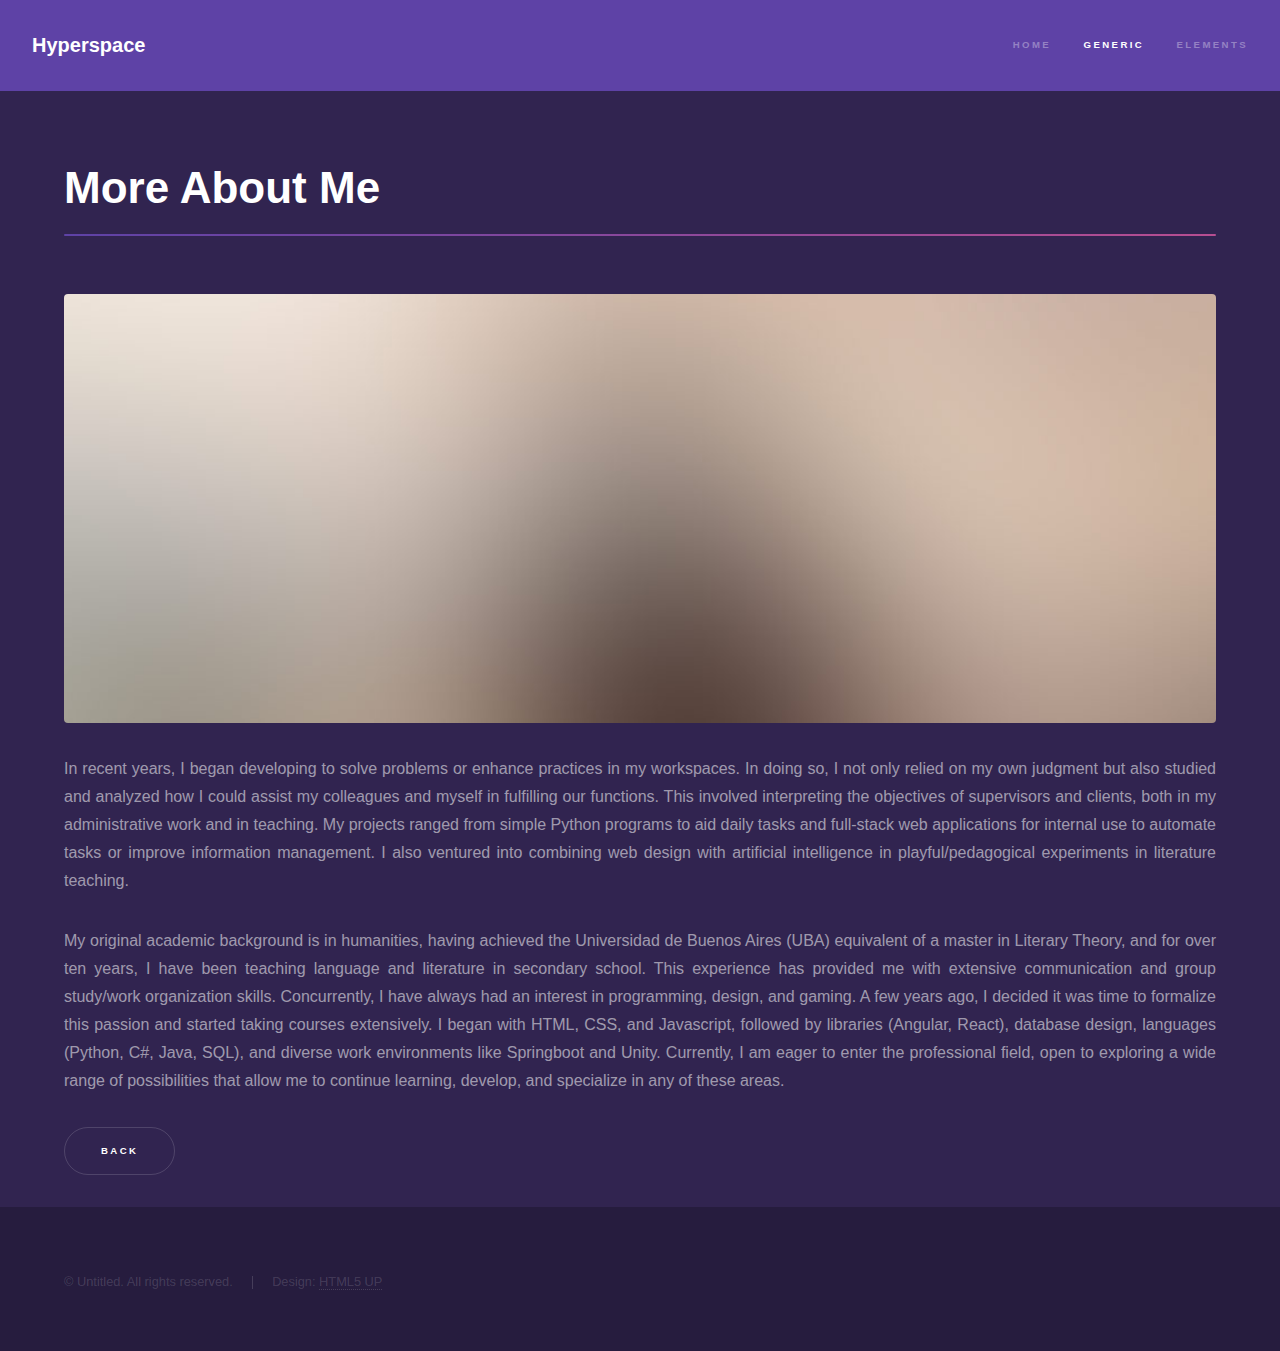
==== commit f139cc88: "..." ====
--- a/generic.html
+++ b/generic.html
@@ -32,11 +32,29 @@
 				<!-- Main -->
 					<section id="main" class="wrapper">
 						<div class="inner">
-							<h1 class="major">A Generic Page</h1>
+							<h1 class="major">More About Me</h1>
 							<span class="image fit"><img src="images/pic04.jpg" alt="" /></span>
-							<p>Donec eget ex magna. Interdum et malesuada fames ac ante ipsum primis in faucibus. Pellentesque venenatis dolor imperdiet dolor mattis sagittis. Praesent rutrum sem diam, vitae egestas enim auctor sit amet. Pellentesque leo mauris, consectetur id ipsum sit amet, fergiat. Pellentesque in mi eu massa lacinia malesuada et a elit. Donec urna ex, lacinia in purus ac, pretium pulvinar mauris. Curabitur sapien risus, commodo eget turpis at, elementum convallis elit. Pellentesque enim turpis, hendrerit tristique.</p>
-							<p>Interdum et malesuada fames ac ante ipsum primis in faucibus. Pellentesque venenatis dolor imperdiet dolor mattis sagittis. Praesent rutrum sem diam, vitae egestas enim auctor sit amet. Pellentesque leo mauris, consectetur id ipsum sit amet, fersapien risus, commodo eget turpis at, elementum convallis elit. Pellentesque enim turpis, hendrerit tristique lorem ipsum dolor.</p>
+							<p>In recent years, I began developing to solve problems or enhance practices in my workspaces.
+								In doing so, I not only relied on my own judgment but also studied and analyzed how I could assist my 
+								colleagues and myself in fulfilling our functions. This involved interpreting the objectives of 
+								supervisors and clients, both in my administrative work and in teaching. My projects ranged from 
+								simple Python programs to aid daily tasks and full-stack web applications for internal use to automate
+								 tasks or improve information management. I also ventured into combining web design with artificial
+								  intelligence in playful/pedagogical experiments in literature teaching.
+								</p><p>
+							   My original academic background is in humanities, having achieved the Universidad de Buenos Aires (UBA)
+								equivalent of a master in Literary Theory, and for over ten years, I have been teaching language and
+								 literature in secondary school. This experience has provided me with extensive communication and
+								  group study/work organization skills. Concurrently, I have always had an interest in programming,
+								   design, and gaming. A few years ago, I decided it was time to formalize this passion and started
+									taking courses extensively. I began with HTML, CSS, and Javascript, followed by libraries
+									 (Angular, React), database design, languages (Python, C#, Java, SQL), and diverse work environments
+									  like Springboot and Unity. Currently, I am eager to enter the professional field, open to exploring
+									   a wide range of possibilities that allow me to continue learning, develop, and specialize in any of
+										these areas.</p>
+										<a href="./index.html" class="button scrolly">back</a>	
 						</div>
+						
 					</section>
 
 			</div>
--- a/assets/css/main.css
+++ b/assets/css/main.css
@@ -117,6 +117,7 @@
 	body, input, select, textarea {
 		color: rgba(255, 255, 255, 0.55);
 		font-family: Arial, Helvetica, sans-serif;
+		text-align: justify;
 		font-size: 16.5pt;
 		font-weight: normal;
 		line-height: 1.75;
@@ -3012,6 +3013,10 @@
 			width: 25em;
 		}
 
+		.spotlights > section > .about-img-left {
+			width: 15em;
+		}
+
 			.spotlights > section > .image img {
 				border-radius: 0;
 				display: block;
@@ -3209,6 +3214,7 @@
 			padding: 5em 5em 3em 5em ;
 			max-width: 100%;
 			width: 75em;
+			
 		}
 
 			@media screen and (max-width: 1680px) {
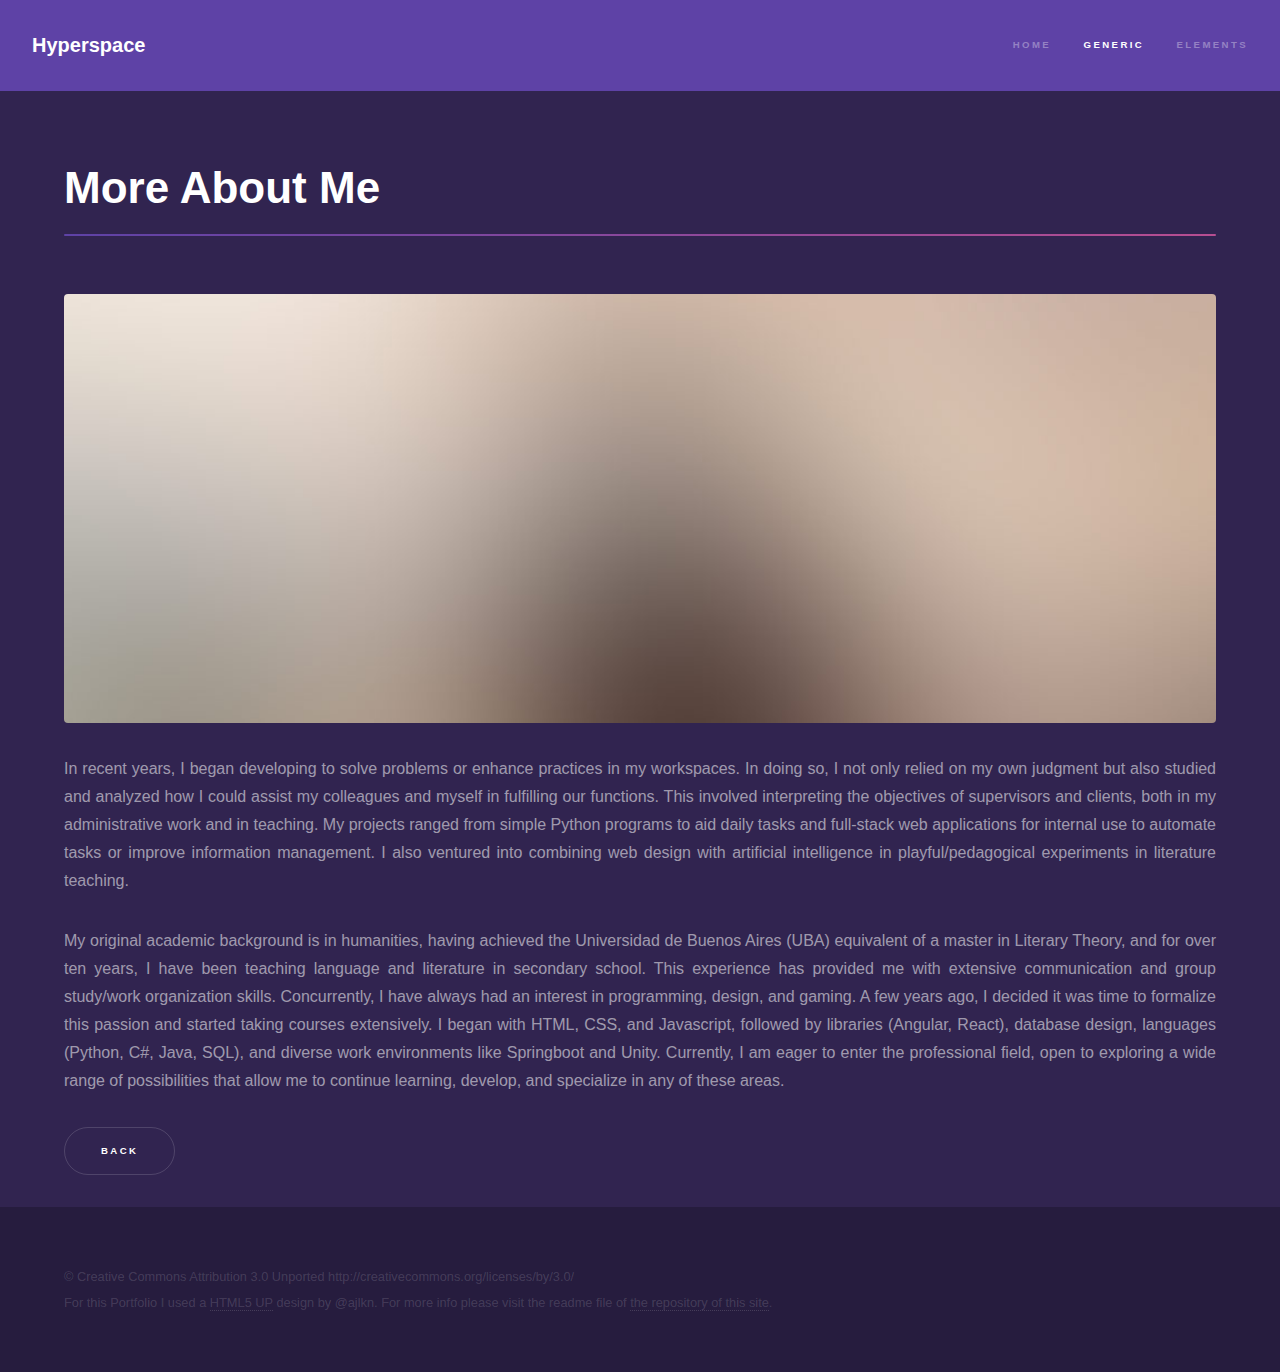
==== commit de16e692: "..." ====
--- a/generic.html
+++ b/generic.html
@@ -63,7 +63,9 @@
 			<footer id="footer" class="wrapper alt">
 				<div class="inner">
 					<ul class="menu">
-						<li>&copy; Untitled. All rights reserved.</li><li>Design: <a href="http://html5up.net">HTML5 UP</a></li>
+						<li>&copy; Creative Commons Attribution 3.0 Unported
+							http://creativecommons.org/licenses/by/3.0/ <br /><br />
+							For this Portfolio I used a <a href="http://html5up.net">HTML5 UP</a> design by @ajlkn. For more info please visit the readme file of <a href="https://github.com/jlarata/awdev">the repository of this site</a>. </li>
 					</ul>
 				</div>
 			</footer>
--- a/assets/css/main.css
+++ b/assets/css/main.css
@@ -6,44 +6,130 @@
 	Free for personal and commercial use under the CCA 3.0 license (html5up.net/license)
 */
 
-html, body, div, span, applet, object,
-iframe, h1, h2, h3, h4, h5, h6, p, blockquote,
-pre, a, abbr, acronym, address, big, cite,
-code, del, dfn, em, img, ins, kbd, q, s, samp,
-small, strike, strong, sub, sup, tt, var, b,
-u, i, center, dl, dt, dd, ol, ul, li, fieldset,
-form, label, legend, table, caption, tbody,
-tfoot, thead, tr, th, td, article, aside,
-canvas, details, embed, figure, figcaption,
-footer, header, hgroup, menu, nav, output, ruby,
-section, summary, time, mark, audio, video {
+html,
+body,
+div,
+span,
+applet,
+object,
+iframe,
+h1,
+h2,
+h3,
+h4,
+h5,
+h6,
+p,
+blockquote,
+pre,
+a,
+abbr,
+acronym,
+address,
+big,
+cite,
+code,
+del,
+dfn,
+em,
+img,
+ins,
+kbd,
+q,
+s,
+samp,
+small,
+strike,
+strong,
+sub,
+sup,
+tt,
+var,
+b,
+u,
+i,
+center,
+dl,
+dt,
+dd,
+ol,
+ul,
+li,
+fieldset,
+form,
+label,
+legend,
+table,
+caption,
+tbody,
+tfoot,
+thead,
+tr,
+th,
+td,
+article,
+aside,
+canvas,
+details,
+embed,
+figure,
+figcaption,
+footer,
+header,
+hgroup,
+menu,
+nav,
+output,
+ruby,
+section,
+summary,
+time,
+mark,
+audio,
+video {
 	margin: 0;
 	padding: 0;
 	border: 0;
 	font-size: 100%;
 	font: inherit;
-	vertical-align: baseline;}
-
-article, aside, details, figcaption, figure,
-footer, header, hgroup, menu, nav, section {
-	display: block;}
+	vertical-align: baseline;
+}
+
+article,
+aside,
+details,
+figcaption,
+figure,
+footer,
+header,
+hgroup,
+menu,
+nav,
+section {
+	display: block;
+}
 
 body {
 	line-height: 1;
 }
 
-ol, ul {
+ol,
+ul {
 	list-style: none;
 }
 
-blockquote, q {
+blockquote,
+q {
 	quotes: none;
 }
 
-	blockquote:before, blockquote:after, q:before, q:after {
-		content: '';
-		content: none;
-	}
+blockquote:before,
+blockquote:after,
+q:before,
+q:after {
+	content: '';
+	content: none;
+}
 
 table {
 	border-collapse: collapse;
@@ -64,7 +150,9 @@
 	padding: 0;
 }
 
-input, select, textarea {
+input,
+select,
+textarea {
 	-moz-appearance: none;
 	-webkit-appearance: none;
 	-ms-appearance: none;
@@ -73,262 +161,534 @@
 
 /* Basic */
 
-	@-ms-viewport {
-		width: device-width;
-	}
-
+@-ms-viewport {
+	width: device-width;
+}
+
+body {
+	-ms-overflow-style: scrollbar;
+}
+
+@media screen and (max-width: 480px) {
+
+	html,
 	body {
-		-ms-overflow-style: scrollbar;
-	}
-
-	@media screen and (max-width: 480px) {
-
-		html, body {
-			min-width: 320px;
-		}
-
-	}
-
-	html {
-		box-sizing: border-box;
-	}
-
-	*, *:before, *:after {
-		box-sizing: inherit;
-	}
-
-	body {
-		background: #312450;
-	}
-
-		body.is-preload *, body.is-preload *:before, body.is-preload *:after {
-			-moz-animation: none !important;
-			-webkit-animation: none !important;
-			-ms-animation: none !important;
-			animation: none !important;
-			-moz-transition: none !important;
-			-webkit-transition: none !important;
-			-ms-transition: none !important;
-			transition: none !important;
-		}
+		min-width: 320px;
+	}
+
+}
+
+html {
+	box-sizing: border-box;
+}
+
+*,
+*:before,
+*:after {
+	box-sizing: inherit;
+}
+
+body {
+	background: #312450;
+}
+
+body.is-preload *,
+body.is-preload *:before,
+body.is-preload *:after {
+	-moz-animation: none !important;
+	-webkit-animation: none !important;
+	-ms-animation: none !important;
+	animation: none !important;
+	-moz-transition: none !important;
+	-webkit-transition: none !important;
+	-ms-transition: none !important;
+	transition: none !important;
+}
 
 /* Type */
 
-	body, input, select, textarea {
-		color: rgba(255, 255, 255, 0.55);
-		font-family: Arial, Helvetica, sans-serif;
-		text-align: justify;
-		font-size: 16.5pt;
-		font-weight: normal;
-		line-height: 1.75;
-	}
-
-		@media screen and (max-width: 1680px) {
-
-			body, input, select, textarea {
-				font-size: 13pt;
-			}
-
-		}
-
-		@media screen and (max-width: 1280px) {
-
-			body, input, select, textarea {
-				font-size: 12pt;
-			}
-
-		}
-
-		@media screen and (max-width: 360px) {
-
-			body, input, select, textarea {
-				font-size: 11pt;
-			}
-
-		}
-
-	a {
-		-moz-transition: color 0.2s ease, border-bottom-color 0.2s ease;
-		-webkit-transition: color 0.2s ease, border-bottom-color 0.2s ease;
-		-ms-transition: color 0.2s ease, border-bottom-color 0.2s ease;
-		transition: color 0.2s ease, border-bottom-color 0.2s ease;
-		border-bottom: dotted 1px rgba(255, 255, 255, 0.35);
-		color: inherit;
-		text-decoration: none;
-	}
-
-		a:hover {
-			border-bottom-color: transparent;
-			color: #ffffff;
-		}
-
-	strong, b {
-		color: #ffffff;
-		font-weight: bold;
-	}
-
-	em, i {
-		font-style: italic;
-	}
-
-	p {
-		margin: 0 0 2em 0;
-	}
-
-	h1, h2, h3, h4, h5, h6 {
-		color: #ffffff;
-		font-weight: bold;
-		line-height: 1.5;
-		margin: 0 0 0.5em 0;
-	}
-
-		h1 a, h2 a, h3 a, h4 a, h5 a, h6 a {
-			color: inherit;
-			text-decoration: none;
-		}
+body,
+input,
+select,
+textarea {
+	color: rgba(255, 255, 255, 0.55);
+	font-family: Arial, Helvetica, sans-serif;
+	text-align: justify;
+	font-size: 16.5pt;
+	font-weight: normal;
+	line-height: 1.75;
+}
+
+@media screen and (max-width: 1680px) {
+
+	body,
+	input,
+	select,
+	textarea {
+		font-size: 13pt;
+	}
+
+}
+
+@media screen and (max-width: 1280px) {
+
+	body,
+	input,
+	select,
+	textarea {
+		font-size: 12pt;
+	}
+
+}
+
+@media screen and (max-width: 360px) {
+
+	body,
+	input,
+	select,
+	textarea {
+		font-size: 11pt;
+	}
+
+}
+
+a {
+	-moz-transition: color 0.2s ease, border-bottom-color 0.2s ease;
+	-webkit-transition: color 0.2s ease, border-bottom-color 0.2s ease;
+	-ms-transition: color 0.2s ease, border-bottom-color 0.2s ease;
+	transition: color 0.2s ease, border-bottom-color 0.2s ease;
+	border-bottom: dotted 1px rgba(255, 255, 255, 0.35);
+	color: inherit;
+	text-decoration: none;
+}
+
+a:hover {
+	border-bottom-color: transparent;
+	color: #ffffff;
+}
+
+strong,
+b {
+	color: #ffffff;
+	font-weight: bold;
+}
+
+em,
+i {
+	font-style: italic;
+}
+
+p {
+	margin: 0 0 2em 0;
+}
+
+h1,
+h2,
+h3,
+h4,
+h5,
+h6 {
+	color: #ffffff;
+	font-weight: bold;
+	line-height: 1.5;
+	margin: 0 0 0.5em 0;
+}
+
+h1 a,
+h2 a,
+h3 a,
+h4 a,
+h5 a,
+h6 a {
+	color: inherit;
+	text-decoration: none;
+}
+
+h1 {
+	font-size: 2.75em;
+}
+
+h1.major {
+	margin: 0 0 1.3em 0;
+	position: relative;
+	padding-bottom: 0.35em;
+}
+
+h1.major:after {
+	background-image: -moz-linear-gradient(to right, #5e42a6, #b74e91);
+	background-image: -webkit-linear-gradient(to right, #5e42a6, #b74e91);
+	background-image: -ms-linear-gradient(to right, #5e42a6, #b74e91);
+	background-image: linear-gradient(to right, #5e42a6, #b74e91);
+	-moz-transition: max-width 0.2s ease;
+	-webkit-transition: max-width 0.2s ease;
+	-ms-transition: max-width 0.2s ease;
+	transition: max-width 0.2s ease;
+	border-radius: 0.2em;
+	bottom: 0;
+	content: '';
+	height: 0.05em;
+	position: absolute;
+	right: 0;
+	width: 100%;
+}
+
+h2 {
+	font-size: 1.75em;
+}
+
+h3 {
+	font-size: 1.1em;
+}
+
+h4 {
+	font-size: 1em;
+}
+
+h5 {
+	font-size: 0.8em;
+}
+
+h6 {
+	font-size: 0.6em;
+}
+
+@media screen and (max-width: 736px) {
 
 	h1 {
-		font-size: 2.75em;
-	}
-
-		h1.major {
-			margin: 0 0 1.3em 0;
-			position: relative;
-			padding-bottom: 0.35em;
-		}
-
-			h1.major:after {
-				background-image: -moz-linear-gradient(to right, #5e42a6, #b74e91);
-				background-image: -webkit-linear-gradient(to right, #5e42a6, #b74e91);
-				background-image: -ms-linear-gradient(to right, #5e42a6, #b74e91);
-				background-image: linear-gradient(to right, #5e42a6, #b74e91);
-				-moz-transition: max-width 0.2s ease;
-				-webkit-transition: max-width 0.2s ease;
-				-ms-transition: max-width 0.2s ease;
-				transition: max-width 0.2s ease;
-				border-radius: 0.2em;
-				bottom: 0;
-				content: '';
-				height: 0.05em;
-				position: absolute;
-				right: 0;
-				width: 100%;
-			}
+		font-size: 2em;
+	}
 
 	h2 {
-		font-size: 1.75em;
+		font-size: 1.25em;
 	}
 
 	h3 {
-		font-size: 1.1em;
+		font-size: 1em;
 	}
 
 	h4 {
-		font-size: 1em;
+		font-size: 0.8em;
 	}
 
 	h5 {
-		font-size: 0.8em;
+		font-size: 0.6em;
 	}
 
 	h6 {
 		font-size: 0.6em;
 	}
 
-	@media screen and (max-width: 736px) {
-
-		h1 {
-			font-size: 2em;
-		}
-
-		h2 {
-			font-size: 1.25em;
-		}
-
-		h3 {
-			font-size: 1em;
-		}
-
-		h4 {
-			font-size: 0.8em;
-		}
-
-		h5 {
-			font-size: 0.6em;
-		}
-
-		h6 {
-			font-size: 0.6em;
-		}
-
-	}
-
-	sub {
-		font-size: 0.8em;
-		position: relative;
-		top: 0.5em;
-	}
-
-	sup {
-		font-size: 0.8em;
-		position: relative;
-		top: -0.5em;
-	}
-
-	blockquote {
-		border-left: solid 4px rgba(255, 255, 255, 0.15);
-		font-style: italic;
-		margin: 0 0 2em 0;
-		padding: 0.5em 0 0.5em 2em;
-	}
-
-	code {
-		background: rgba(255, 255, 255, 0.05);
-		border-radius: 0.25em;
-		border: solid 1px rgba(255, 255, 255, 0.15);
-		font-family: "Courier New", monospace;
-		font-size: 0.9em;
-		margin: 0 0.25em;
-		padding: 0.25em 0.65em;
-	}
-
-	pre {
-		-webkit-overflow-scrolling: touch;
-		font-family: "Courier New", monospace;
-		font-size: 0.9em;
-		margin: 0 0 2em 0;
-	}
-
-		pre code {
-			display: block;
-			line-height: 1.75em;
-			padding: 1em 1.5em;
-			overflow-x: auto;
-		}
-
-	hr {
-		border: 0;
-		border-bottom: solid 1px rgba(255, 255, 255, 0.15);
-		margin: 2em 0;
-	}
-
-		hr.major {
-			margin: 3em 0;
-		}
-
-	.align-left {
-		text-align: left;
-	}
-
-	.align-center {
-		text-align: center;
-	}
-
-	.align-right {
-		text-align: right;
-	}
+}
+
+sub {
+	font-size: 0.8em;
+	position: relative;
+	top: 0.5em;
+}
+
+sup {
+	font-size: 0.8em;
+	position: relative;
+	top: -0.5em;
+}
+
+blockquote {
+	border-left: solid 4px rgba(255, 255, 255, 0.15);
+	font-style: italic;
+	margin: 0 0 2em 0;
+	padding: 0.5em 0 0.5em 2em;
+}
+
+code {
+	background: rgba(255, 255, 255, 0.05);
+	border-radius: 0.25em;
+	border: solid 1px rgba(255, 255, 255, 0.15);
+	font-family: "Courier New", monospace;
+	font-size: 0.9em;
+	margin: 0 0.25em;
+	padding: 0.25em 0.65em;
+}
+
+pre {
+	-webkit-overflow-scrolling: touch;
+	font-family: "Courier New", monospace;
+	font-size: 0.9em;
+	margin: 0 0 2em 0;
+}
+
+pre code {
+	display: block;
+	line-height: 1.75em;
+	padding: 1em 1.5em;
+	overflow-x: auto;
+}
+
+hr {
+	border: 0;
+	border-bottom: solid 1px rgba(255, 255, 255, 0.15);
+	margin: 2em 0;
+}
+
+hr.major {
+	margin: 3em 0;
+}
+
+.align-left {
+	text-align: left;
+}
+
+.align-center {
+	text-align: center;
+}
+
+.align-right {
+	text-align: right;
+}
 
 /* Row */
+
+.row {
+	display: flex;
+	flex-wrap: wrap;
+	box-sizing: border-box;
+	align-items: stretch;
+}
+
+.row>* {
+	box-sizing: border-box;
+}
+
+.row.gtr-uniform>*> :last-child {
+	margin-bottom: 0;
+}
+
+.row.aln-left {
+	justify-content: flex-start;
+}
+
+.row.aln-center {
+	justify-content: center;
+}
+
+.row.aln-right {
+	justify-content: flex-end;
+}
+
+.row.aln-top {
+	align-items: flex-start;
+}
+
+.row.aln-middle {
+	align-items: center;
+}
+
+.row.aln-bottom {
+	align-items: flex-end;
+}
+
+.row>.imp {
+	order: -1;
+}
+
+.row>.col-1 {
+	width: 8.33333%;
+}
+
+.row>.off-1 {
+	margin-left: 8.33333%;
+}
+
+.row>.col-2 {
+	width: 16.66667%;
+}
+
+.row>.off-2 {
+	margin-left: 16.66667%;
+}
+
+.row>.col-3 {
+	width: 25%;
+}
+
+.row>.off-3 {
+	margin-left: 25%;
+}
+
+.row>.col-4 {
+	width: 33.33333%;
+}
+
+.row>.off-4 {
+	margin-left: 33.33333%;
+}
+
+.row>.col-5 {
+	width: 41.66667%;
+}
+
+.row>.off-5 {
+	margin-left: 41.66667%;
+}
+
+.row>.col-6 {
+	width: 50%;
+}
+
+.row>.off-6 {
+	margin-left: 50%;
+}
+
+.row>.col-7 {
+	width: 58.33333%;
+}
+
+.row>.off-7 {
+	margin-left: 58.33333%;
+}
+
+.row>.col-8 {
+	width: 66.66667%;
+}
+
+.row>.off-8 {
+	margin-left: 66.66667%;
+}
+
+.row>.col-9 {
+	width: 75%;
+}
+
+.row>.off-9 {
+	margin-left: 75%;
+}
+
+.row>.col-10 {
+	width: 83.33333%;
+}
+
+.row>.off-10 {
+	margin-left: 83.33333%;
+}
+
+.row>.col-11 {
+	width: 91.66667%;
+}
+
+.row>.off-11 {
+	margin-left: 91.66667%;
+}
+
+.row>.col-12 {
+	width: 100%;
+}
+
+.row>.off-12 {
+	margin-left: 100%;
+}
+
+.row.gtr-0 {
+	margin-top: 0;
+	margin-left: 0em;
+}
+
+.row.gtr-0>* {
+	padding: 0 0 0 0em;
+}
+
+.row.gtr-0.gtr-uniform {
+	margin-top: 0em;
+}
+
+.row.gtr-0.gtr-uniform>* {
+	padding-top: 0em;
+}
+
+.row.gtr-25 {
+	margin-top: 0;
+	margin-left: -0.375em;
+}
+
+.row.gtr-25>* {
+	padding: 0 0 0 0.375em;
+}
+
+.row.gtr-25.gtr-uniform {
+	margin-top: -0.375em;
+}
+
+.row.gtr-25.gtr-uniform>* {
+	padding-top: 0.375em;
+}
+
+.row.gtr-50 {
+	margin-top: 0;
+	margin-left: -0.75em;
+}
+
+.row.gtr-50>* {
+	padding: 0 0 0 0.75em;
+}
+
+.row.gtr-50.gtr-uniform {
+	margin-top: -0.75em;
+}
+
+.row.gtr-50.gtr-uniform>* {
+	padding-top: 0.75em;
+}
+
+.row {
+	margin-top: 0;
+	margin-left: -1.5em;
+}
+
+.row>* {
+	padding: 0 0 0 1.5em;
+}
+
+.row.gtr-uniform {
+	margin-top: -1.5em;
+}
+
+.row.gtr-uniform>* {
+	padding-top: 1.5em;
+}
+
+.row.gtr-150 {
+	margin-top: 0;
+	margin-left: -2.25em;
+}
+
+.row.gtr-150>* {
+	padding: 0 0 0 2.25em;
+}
+
+.row.gtr-150.gtr-uniform {
+	margin-top: -2.25em;
+}
+
+.row.gtr-150.gtr-uniform>* {
+	padding-top: 2.25em;
+}
+
+.row.gtr-200 {
+	margin-top: 0;
+	margin-left: -3em;
+}
+
+.row.gtr-200>* {
+	padding: 0 0 0 3em;
+}
+
+.row.gtr-200.gtr-uniform {
+	margin-top: -3em;
+}
+
+.row.gtr-200.gtr-uniform>* {
+	padding-top: 3em;
+}
+
+@media screen and (max-width: 1680px) {
 
 	.row {
 		display: flex;
@@ -337,3579 +697,3601 @@
 		align-items: stretch;
 	}
 
-		.row > * {
-			box-sizing: border-box;
-		}
-
-		.row.gtr-uniform > * > :last-child {
-			margin-bottom: 0;
-		}
-
-		.row.aln-left {
-			justify-content: flex-start;
-		}
-
-		.row.aln-center {
-			justify-content: center;
-		}
-
-		.row.aln-right {
-			justify-content: flex-end;
-		}
-
-		.row.aln-top {
-			align-items: flex-start;
-		}
-
-		.row.aln-middle {
-			align-items: center;
-		}
-
-		.row.aln-bottom {
-			align-items: flex-end;
-		}
-
-		.row > .imp {
-			order: -1;
-		}
-
-		.row > .col-1 {
-			width: 8.33333%;
-		}
-
-		.row > .off-1 {
-			margin-left: 8.33333%;
-		}
-
-		.row > .col-2 {
-			width: 16.66667%;
-		}
-
-		.row > .off-2 {
-			margin-left: 16.66667%;
-		}
-
-		.row > .col-3 {
-			width: 25%;
-		}
-
-		.row > .off-3 {
-			margin-left: 25%;
-		}
-
-		.row > .col-4 {
-			width: 33.33333%;
-		}
-
-		.row > .off-4 {
-			margin-left: 33.33333%;
-		}
-
-		.row > .col-5 {
-			width: 41.66667%;
-		}
-
-		.row > .off-5 {
-			margin-left: 41.66667%;
-		}
-
-		.row > .col-6 {
-			width: 50%;
-		}
-
-		.row > .off-6 {
-			margin-left: 50%;
-		}
-
-		.row > .col-7 {
-			width: 58.33333%;
-		}
-
-		.row > .off-7 {
-			margin-left: 58.33333%;
-		}
-
-		.row > .col-8 {
-			width: 66.66667%;
-		}
-
-		.row > .off-8 {
-			margin-left: 66.66667%;
-		}
-
-		.row > .col-9 {
-			width: 75%;
-		}
-
-		.row > .off-9 {
-			margin-left: 75%;
-		}
-
-		.row > .col-10 {
-			width: 83.33333%;
-		}
-
-		.row > .off-10 {
-			margin-left: 83.33333%;
-		}
-
-		.row > .col-11 {
-			width: 91.66667%;
-		}
-
-		.row > .off-11 {
-			margin-left: 91.66667%;
-		}
-
-		.row > .col-12 {
-			width: 100%;
-		}
-
-		.row > .off-12 {
-			margin-left: 100%;
-		}
-
-		.row.gtr-0 {
-			margin-top: 0;
-			margin-left: 0em;
-		}
-
-			.row.gtr-0 > * {
-				padding: 0 0 0 0em;
-			}
-
-			.row.gtr-0.gtr-uniform {
-				margin-top: 0em;
-			}
-
-				.row.gtr-0.gtr-uniform > * {
-					padding-top: 0em;
-				}
-
-		.row.gtr-25 {
-			margin-top: 0;
-			margin-left: -0.375em;
-		}
-
-			.row.gtr-25 > * {
-				padding: 0 0 0 0.375em;
-			}
-
-			.row.gtr-25.gtr-uniform {
-				margin-top: -0.375em;
-			}
-
-				.row.gtr-25.gtr-uniform > * {
-					padding-top: 0.375em;
-				}
-
-		.row.gtr-50 {
-			margin-top: 0;
-			margin-left: -0.75em;
-		}
-
-			.row.gtr-50 > * {
-				padding: 0 0 0 0.75em;
-			}
-
-			.row.gtr-50.gtr-uniform {
-				margin-top: -0.75em;
-			}
-
-				.row.gtr-50.gtr-uniform > * {
-					padding-top: 0.75em;
-				}
-
-		.row {
-			margin-top: 0;
-			margin-left: -1.5em;
-		}
-
-			.row > * {
-				padding: 0 0 0 1.5em;
-			}
-
-			.row.gtr-uniform {
-				margin-top: -1.5em;
-			}
-
-				.row.gtr-uniform > * {
-					padding-top: 1.5em;
-				}
-
-		.row.gtr-150 {
-			margin-top: 0;
-			margin-left: -2.25em;
-		}
-
-			.row.gtr-150 > * {
-				padding: 0 0 0 2.25em;
-			}
-
-			.row.gtr-150.gtr-uniform {
-				margin-top: -2.25em;
-			}
-
-				.row.gtr-150.gtr-uniform > * {
-					padding-top: 2.25em;
-				}
-
-		.row.gtr-200 {
-			margin-top: 0;
-			margin-left: -3em;
-		}
-
-			.row.gtr-200 > * {
-				padding: 0 0 0 3em;
-			}
-
-			.row.gtr-200.gtr-uniform {
-				margin-top: -3em;
-			}
-
-				.row.gtr-200.gtr-uniform > * {
-					padding-top: 3em;
-				}
-
-		@media screen and (max-width: 1680px) {
-
-			.row {
-				display: flex;
-				flex-wrap: wrap;
-				box-sizing: border-box;
-				align-items: stretch;
-			}
-
-				.row > * {
-					box-sizing: border-box;
-				}
-
-				.row.gtr-uniform > * > :last-child {
-					margin-bottom: 0;
-				}
-
-				.row.aln-left {
-					justify-content: flex-start;
-				}
-
-				.row.aln-center {
-					justify-content: center;
-				}
-
-				.row.aln-right {
-					justify-content: flex-end;
-				}
-
-				.row.aln-top {
-					align-items: flex-start;
-				}
-
-				.row.aln-middle {
-					align-items: center;
-				}
-
-				.row.aln-bottom {
-					align-items: flex-end;
-				}
-
-				.row > .imp-xlarge {
-					order: -1;
-				}
-
-				.row > .col-1-xlarge {
-					width: 8.33333%;
-				}
-
-				.row > .off-1-xlarge {
-					margin-left: 8.33333%;
-				}
-
-				.row > .col-2-xlarge {
-					width: 16.66667%;
-				}
-
-				.row > .off-2-xlarge {
-					margin-left: 16.66667%;
-				}
-
-				.row > .col-3-xlarge {
-					width: 25%;
-				}
-
-				.row > .off-3-xlarge {
-					margin-left: 25%;
-				}
-
-				.row > .col-4-xlarge {
-					width: 33.33333%;
-				}
-
-				.row > .off-4-xlarge {
-					margin-left: 33.33333%;
-				}
-
-				.row > .col-5-xlarge {
-					width: 41.66667%;
-				}
-
-				.row > .off-5-xlarge {
-					margin-left: 41.66667%;
-				}
-
-				.row > .col-6-xlarge {
-					width: 50%;
-				}
-
-				.row > .off-6-xlarge {
-					margin-left: 50%;
-				}
-
-				.row > .col-7-xlarge {
-					width: 58.33333%;
-				}
-
-				.row > .off-7-xlarge {
-					margin-left: 58.33333%;
-				}
-
-				.row > .col-8-xlarge {
-					width: 66.66667%;
-				}
-
-				.row > .off-8-xlarge {
-					margin-left: 66.66667%;
-				}
-
-				.row > .col-9-xlarge {
-					width: 75%;
-				}
-
-				.row > .off-9-xlarge {
-					margin-left: 75%;
-				}
-
-				.row > .col-10-xlarge {
-					width: 83.33333%;
-				}
-
-				.row > .off-10-xlarge {
-					margin-left: 83.33333%;
-				}
-
-				.row > .col-11-xlarge {
-					width: 91.66667%;
-				}
-
-				.row > .off-11-xlarge {
-					margin-left: 91.66667%;
-				}
-
-				.row > .col-12-xlarge {
-					width: 100%;
-				}
-
-				.row > .off-12-xlarge {
-					margin-left: 100%;
-				}
-
-				.row.gtr-0 {
-					margin-top: 0;
-					margin-left: 0em;
-				}
-
-					.row.gtr-0 > * {
-						padding: 0 0 0 0em;
-					}
-
-					.row.gtr-0.gtr-uniform {
-						margin-top: 0em;
-					}
-
-						.row.gtr-0.gtr-uniform > * {
-							padding-top: 0em;
-						}
-
-				.row.gtr-25 {
-					margin-top: 0;
-					margin-left: -0.375em;
-				}
-
-					.row.gtr-25 > * {
-						padding: 0 0 0 0.375em;
-					}
-
-					.row.gtr-25.gtr-uniform {
-						margin-top: -0.375em;
-					}
-
-						.row.gtr-25.gtr-uniform > * {
-							padding-top: 0.375em;
-						}
-
-				.row.gtr-50 {
-					margin-top: 0;
-					margin-left: -0.75em;
-				}
-
-					.row.gtr-50 > * {
-						padding: 0 0 0 0.75em;
-					}
-
-					.row.gtr-50.gtr-uniform {
-						margin-top: -0.75em;
-					}
-
-						.row.gtr-50.gtr-uniform > * {
-							padding-top: 0.75em;
-						}
-
-				.row {
-					margin-top: 0;
-					margin-left: -1.5em;
-				}
-
-					.row > * {
-						padding: 0 0 0 1.5em;
-					}
-
-					.row.gtr-uniform {
-						margin-top: -1.5em;
-					}
-
-						.row.gtr-uniform > * {
-							padding-top: 1.5em;
-						}
-
-				.row.gtr-150 {
-					margin-top: 0;
-					margin-left: -2.25em;
-				}
-
-					.row.gtr-150 > * {
-						padding: 0 0 0 2.25em;
-					}
-
-					.row.gtr-150.gtr-uniform {
-						margin-top: -2.25em;
-					}
-
-						.row.gtr-150.gtr-uniform > * {
-							padding-top: 2.25em;
-						}
-
-				.row.gtr-200 {
-					margin-top: 0;
-					margin-left: -3em;
-				}
-
-					.row.gtr-200 > * {
-						padding: 0 0 0 3em;
-					}
-
-					.row.gtr-200.gtr-uniform {
-						margin-top: -3em;
-					}
-
-						.row.gtr-200.gtr-uniform > * {
-							padding-top: 3em;
-						}
-
-		}
-
-		@media screen and (max-width: 1280px) {
-
-			.row {
-				display: flex;
-				flex-wrap: wrap;
-				box-sizing: border-box;
-				align-items: stretch;
-			}
-
-				.row > * {
-					box-sizing: border-box;
-				}
-
-				.row.gtr-uniform > * > :last-child {
-					margin-bottom: 0;
-				}
-
-				.row.aln-left {
-					justify-content: flex-start;
-				}
-
-				.row.aln-center {
-					justify-content: center;
-				}
-
-				.row.aln-right {
-					justify-content: flex-end;
-				}
-
-				.row.aln-top {
-					align-items: flex-start;
-				}
-
-				.row.aln-middle {
-					align-items: center;
-				}
-
-				.row.aln-bottom {
-					align-items: flex-end;
-				}
-
-				.row > .imp-large {
-					order: -1;
-				}
-
-				.row > .col-1-large {
-					width: 8.33333%;
-				}
-
-				.row > .off-1-large {
-					margin-left: 8.33333%;
-				}
-
-				.row > .col-2-large {
-					width: 16.66667%;
-				}
-
-				.row > .off-2-large {
-					margin-left: 16.66667%;
-				}
-
-				.row > .col-3-large {
-					width: 25%;
-				}
-
-				.row > .off-3-large {
-					margin-left: 25%;
-				}
-
-				.row > .col-4-large {
-					width: 33.33333%;
-				}
-
-				.row > .off-4-large {
-					margin-left: 33.33333%;
-				}
-
-				.row > .col-5-large {
-					width: 41.66667%;
-				}
-
-				.row > .off-5-large {
-					margin-left: 41.66667%;
-				}
-
-				.row > .col-6-large {
-					width: 50%;
-				}
-
-				.row > .off-6-large {
-					margin-left: 50%;
-				}
-
-				.row > .col-7-large {
-					width: 58.33333%;
-				}
-
-				.row > .off-7-large {
-					margin-left: 58.33333%;
-				}
-
-				.row > .col-8-large {
-					width: 66.66667%;
-				}
-
-				.row > .off-8-large {
-					margin-left: 66.66667%;
-				}
-
-				.row > .col-9-large {
-					width: 75%;
-				}
-
-				.row > .off-9-large {
-					margin-left: 75%;
-				}
-
-				.row > .col-10-large {
-					width: 83.33333%;
-				}
-
-				.row > .off-10-large {
-					margin-left: 83.33333%;
-				}
-
-				.row > .col-11-large {
-					width: 91.66667%;
-				}
-
-				.row > .off-11-large {
-					margin-left: 91.66667%;
-				}
-
-				.row > .col-12-large {
-					width: 100%;
-				}
-
-				.row > .off-12-large {
-					margin-left: 100%;
-				}
-
-				.row.gtr-0 {
-					margin-top: 0;
-					margin-left: 0em;
-				}
-
-					.row.gtr-0 > * {
-						padding: 0 0 0 0em;
-					}
-
-					.row.gtr-0.gtr-uniform {
-						margin-top: 0em;
-					}
-
-						.row.gtr-0.gtr-uniform > * {
-							padding-top: 0em;
-						}
-
-				.row.gtr-25 {
-					margin-top: 0;
-					margin-left: -0.375em;
-				}
-
-					.row.gtr-25 > * {
-						padding: 0 0 0 0.375em;
-					}
-
-					.row.gtr-25.gtr-uniform {
-						margin-top: -0.375em;
-					}
-
-						.row.gtr-25.gtr-uniform > * {
-							padding-top: 0.375em;
-						}
-
-				.row.gtr-50 {
-					margin-top: 0;
-					margin-left: -0.75em;
-				}
-
-					.row.gtr-50 > * {
-						padding: 0 0 0 0.75em;
-					}
-
-					.row.gtr-50.gtr-uniform {
-						margin-top: -0.75em;
-					}
-
-						.row.gtr-50.gtr-uniform > * {
-							padding-top: 0.75em;
-						}
-
-				.row {
-					margin-top: 0;
-					margin-left: -1.5em;
-				}
-
-					.row > * {
-						padding: 0 0 0 1.5em;
-					}
-
-					.row.gtr-uniform {
-						margin-top: -1.5em;
-					}
-
-						.row.gtr-uniform > * {
-							padding-top: 1.5em;
-						}
-
-				.row.gtr-150 {
-					margin-top: 0;
-					margin-left: -2.25em;
-				}
-
-					.row.gtr-150 > * {
-						padding: 0 0 0 2.25em;
-					}
-
-					.row.gtr-150.gtr-uniform {
-						margin-top: -2.25em;
-					}
-
-						.row.gtr-150.gtr-uniform > * {
-							padding-top: 2.25em;
-						}
-
-				.row.gtr-200 {
-					margin-top: 0;
-					margin-left: -3em;
-				}
-
-					.row.gtr-200 > * {
-						padding: 0 0 0 3em;
-					}
-
-					.row.gtr-200.gtr-uniform {
-						margin-top: -3em;
-					}
-
-						.row.gtr-200.gtr-uniform > * {
-							padding-top: 3em;
-						}
-
-		}
-
-		@media screen and (max-width: 980px) {
-
-			.row {
-				display: flex;
-				flex-wrap: wrap;
-				box-sizing: border-box;
-				align-items: stretch;
-			}
-
-				.row > * {
-					box-sizing: border-box;
-				}
-
-				.row.gtr-uniform > * > :last-child {
-					margin-bottom: 0;
-				}
-
-				.row.aln-left {
-					justify-content: flex-start;
-				}
-
-				.row.aln-center {
-					justify-content: center;
-				}
-
-				.row.aln-right {
-					justify-content: flex-end;
-				}
-
-				.row.aln-top {
-					align-items: flex-start;
-				}
-
-				.row.aln-middle {
-					align-items: center;
-				}
-
-				.row.aln-bottom {
-					align-items: flex-end;
-				}
-
-				.row > .imp-medium {
-					order: -1;
-				}
-
-				.row > .col-1-medium {
-					width: 8.33333%;
-				}
-
-				.row > .off-1-medium {
-					margin-left: 8.33333%;
-				}
-
-				.row > .col-2-medium {
-					width: 16.66667%;
-				}
-
-				.row > .off-2-medium {
-					margin-left: 16.66667%;
-				}
-
-				.row > .col-3-medium {
-					width: 25%;
-				}
-
-				.row > .off-3-medium {
-					margin-left: 25%;
-				}
-
-				.row > .col-4-medium {
-					width: 33.33333%;
-				}
-
-				.row > .off-4-medium {
-					margin-left: 33.33333%;
-				}
-
-				.row > .col-5-medium {
-					width: 41.66667%;
-				}
-
-				.row > .off-5-medium {
-					margin-left: 41.66667%;
-				}
-
-				.row > .col-6-medium {
-					width: 50%;
-				}
-
-				.row > .off-6-medium {
-					margin-left: 50%;
-				}
-
-				.row > .col-7-medium {
-					width: 58.33333%;
-				}
-
-				.row > .off-7-medium {
-					margin-left: 58.33333%;
-				}
-
-				.row > .col-8-medium {
-					width: 66.66667%;
-				}
-
-				.row > .off-8-medium {
-					margin-left: 66.66667%;
-				}
-
-				.row > .col-9-medium {
-					width: 75%;
-				}
-
-				.row > .off-9-medium {
-					margin-left: 75%;
-				}
-
-				.row > .col-10-medium {
-					width: 83.33333%;
-				}
-
-				.row > .off-10-medium {
-					margin-left: 83.33333%;
-				}
-
-				.row > .col-11-medium {
-					width: 91.66667%;
-				}
-
-				.row > .off-11-medium {
-					margin-left: 91.66667%;
-				}
-
-				.row > .col-12-medium {
-					width: 100%;
-				}
-
-				.row > .off-12-medium {
-					margin-left: 100%;
-				}
-
-				.row.gtr-0 {
-					margin-top: 0;
-					margin-left: 0em;
-				}
-
-					.row.gtr-0 > * {
-						padding: 0 0 0 0em;
-					}
-
-					.row.gtr-0.gtr-uniform {
-						margin-top: 0em;
-					}
-
-						.row.gtr-0.gtr-uniform > * {
-							padding-top: 0em;
-						}
-
-				.row.gtr-25 {
-					margin-top: 0;
-					margin-left: -0.375em;
-				}
-
-					.row.gtr-25 > * {
-						padding: 0 0 0 0.375em;
-					}
-
-					.row.gtr-25.gtr-uniform {
-						margin-top: -0.375em;
-					}
-
-						.row.gtr-25.gtr-uniform > * {
-							padding-top: 0.375em;
-						}
-
-				.row.gtr-50 {
-					margin-top: 0;
-					margin-left: -0.75em;
-				}
-
-					.row.gtr-50 > * {
-						padding: 0 0 0 0.75em;
-					}
-
-					.row.gtr-50.gtr-uniform {
-						margin-top: -0.75em;
-					}
-
-						.row.gtr-50.gtr-uniform > * {
-							padding-top: 0.75em;
-						}
-
-				.row {
-					margin-top: 0;
-					margin-left: -1.5em;
-				}
-
-					.row > * {
-						padding: 0 0 0 1.5em;
-					}
-
-					.row.gtr-uniform {
-						margin-top: -1.5em;
-					}
-
-						.row.gtr-uniform > * {
-							padding-top: 1.5em;
-						}
-
-				.row.gtr-150 {
-					margin-top: 0;
-					margin-left: -2.25em;
-				}
-
-					.row.gtr-150 > * {
-						padding: 0 0 0 2.25em;
-					}
-
-					.row.gtr-150.gtr-uniform {
-						margin-top: -2.25em;
-					}
-
-						.row.gtr-150.gtr-uniform > * {
-							padding-top: 2.25em;
-						}
-
-				.row.gtr-200 {
-					margin-top: 0;
-					margin-left: -3em;
-				}
-
-					.row.gtr-200 > * {
-						padding: 0 0 0 3em;
-					}
-
-					.row.gtr-200.gtr-uniform {
-						margin-top: -3em;
-					}
-
-						.row.gtr-200.gtr-uniform > * {
-							padding-top: 3em;
-						}
-
-		}
-
-		@media screen and (max-width: 736px) {
-
-			.row {
-				display: flex;
-				flex-wrap: wrap;
-				box-sizing: border-box;
-				align-items: stretch;
-			}
-
-				.row > * {
-					box-sizing: border-box;
-				}
-
-				.row.gtr-uniform > * > :last-child {
-					margin-bottom: 0;
-				}
-
-				.row.aln-left {
-					justify-content: flex-start;
-				}
-
-				.row.aln-center {
-					justify-content: center;
-				}
-
-				.row.aln-right {
-					justify-content: flex-end;
-				}
-
-				.row.aln-top {
-					align-items: flex-start;
-				}
-
-				.row.aln-middle {
-					align-items: center;
-				}
-
-				.row.aln-bottom {
-					align-items: flex-end;
-				}
-
-				.row > .imp-small {
-					order: -1;
-				}
-
-				.row > .col-1-small {
-					width: 8.33333%;
-				}
-
-				.row > .off-1-small {
-					margin-left: 8.33333%;
-				}
-
-				.row > .col-2-small {
-					width: 16.66667%;
-				}
-
-				.row > .off-2-small {
-					margin-left: 16.66667%;
-				}
-
-				.row > .col-3-small {
-					width: 25%;
-				}
-
-				.row > .off-3-small {
-					margin-left: 25%;
-				}
-
-				.row > .col-4-small {
-					width: 33.33333%;
-				}
-
-				.row > .off-4-small {
-					margin-left: 33.33333%;
-				}
-
-				.row > .col-5-small {
-					width: 41.66667%;
-				}
-
-				.row > .off-5-small {
-					margin-left: 41.66667%;
-				}
-
-				.row > .col-6-small {
-					width: 50%;
-				}
-
-				.row > .off-6-small {
-					margin-left: 50%;
-				}
-
-				.row > .col-7-small {
-					width: 58.33333%;
-				}
-
-				.row > .off-7-small {
-					margin-left: 58.33333%;
-				}
-
-				.row > .col-8-small {
-					width: 66.66667%;
-				}
-
-				.row > .off-8-small {
-					margin-left: 66.66667%;
-				}
-
-				.row > .col-9-small {
-					width: 75%;
-				}
-
-				.row > .off-9-small {
-					margin-left: 75%;
-				}
-
-				.row > .col-10-small {
-					width: 83.33333%;
-				}
-
-				.row > .off-10-small {
-					margin-left: 83.33333%;
-				}
-
-				.row > .col-11-small {
-					width: 91.66667%;
-				}
-
-				.row > .off-11-small {
-					margin-left: 91.66667%;
-				}
-
-				.row > .col-12-small {
-					width: 100%;
-				}
-
-				.row > .off-12-small {
-					margin-left: 100%;
-				}
-
-				.row.gtr-0 {
-					margin-top: 0;
-					margin-left: 0em;
-				}
-
-					.row.gtr-0 > * {
-						padding: 0 0 0 0em;
-					}
-
-					.row.gtr-0.gtr-uniform {
-						margin-top: 0em;
-					}
-
-						.row.gtr-0.gtr-uniform > * {
-							padding-top: 0em;
-						}
-
-				.row.gtr-25 {
-					margin-top: 0;
-					margin-left: -0.375em;
-				}
-
-					.row.gtr-25 > * {
-						padding: 0 0 0 0.375em;
-					}
-
-					.row.gtr-25.gtr-uniform {
-						margin-top: -0.375em;
-					}
-
-						.row.gtr-25.gtr-uniform > * {
-							padding-top: 0.375em;
-						}
-
-				.row.gtr-50 {
-					margin-top: 0;
-					margin-left: -0.75em;
-				}
-
-					.row.gtr-50 > * {
-						padding: 0 0 0 0.75em;
-					}
-
-					.row.gtr-50.gtr-uniform {
-						margin-top: -0.75em;
-					}
-
-						.row.gtr-50.gtr-uniform > * {
-							padding-top: 0.75em;
-						}
-
-				.row {
-					margin-top: 0;
-					margin-left: -1.5em;
-				}
-
-					.row > * {
-						padding: 0 0 0 1.5em;
-					}
-
-					.row.gtr-uniform {
-						margin-top: -1.5em;
-					}
-
-						.row.gtr-uniform > * {
-							padding-top: 1.5em;
-						}
-
-				.row.gtr-150 {
-					margin-top: 0;
-					margin-left: -2.25em;
-				}
-
-					.row.gtr-150 > * {
-						padding: 0 0 0 2.25em;
-					}
-
-					.row.gtr-150.gtr-uniform {
-						margin-top: -2.25em;
-					}
-
-						.row.gtr-150.gtr-uniform > * {
-							padding-top: 2.25em;
-						}
-
-				.row.gtr-200 {
-					margin-top: 0;
-					margin-left: -3em;
-				}
-
-					.row.gtr-200 > * {
-						padding: 0 0 0 3em;
-					}
-
-					.row.gtr-200.gtr-uniform {
-						margin-top: -3em;
-					}
-
-						.row.gtr-200.gtr-uniform > * {
-							padding-top: 3em;
-						}
-
-		}
-
-		@media screen and (max-width: 480px) {
-
-			.row {
-				display: flex;
-				flex-wrap: wrap;
-				box-sizing: border-box;
-				align-items: stretch;
-			}
-
-				.row > * {
-					box-sizing: border-box;
-				}
-
-				.row.gtr-uniform > * > :last-child {
-					margin-bottom: 0;
-				}
-
-				.row.aln-left {
-					justify-content: flex-start;
-				}
-
-				.row.aln-center {
-					justify-content: center;
-				}
-
-				.row.aln-right {
-					justify-content: flex-end;
-				}
-
-				.row.aln-top {
-					align-items: flex-start;
-				}
-
-				.row.aln-middle {
-					align-items: center;
-				}
-
-				.row.aln-bottom {
-					align-items: flex-end;
-				}
-
-				.row > .imp-xsmall {
-					order: -1;
-				}
-
-				.row > .col-1-xsmall {
-					width: 8.33333%;
-				}
-
-				.row > .off-1-xsmall {
-					margin-left: 8.33333%;
-				}
-
-				.row > .col-2-xsmall {
-					width: 16.66667%;
-				}
-
-				.row > .off-2-xsmall {
-					margin-left: 16.66667%;
-				}
-
-				.row > .col-3-xsmall {
-					width: 25%;
-				}
-
-				.row > .off-3-xsmall {
-					margin-left: 25%;
-				}
-
-				.row > .col-4-xsmall {
-					width: 33.33333%;
-				}
-
-				.row > .off-4-xsmall {
-					margin-left: 33.33333%;
-				}
-
-				.row > .col-5-xsmall {
-					width: 41.66667%;
-				}
-
-				.row > .off-5-xsmall {
-					margin-left: 41.66667%;
-				}
-
-				.row > .col-6-xsmall {
-					width: 50%;
-				}
-
-				.row > .off-6-xsmall {
-					margin-left: 50%;
-				}
-
-				.row > .col-7-xsmall {
-					width: 58.33333%;
-				}
-
-				.row > .off-7-xsmall {
-					margin-left: 58.33333%;
-				}
-
-				.row > .col-8-xsmall {
-					width: 66.66667%;
-				}
-
-				.row > .off-8-xsmall {
-					margin-left: 66.66667%;
-				}
-
-				.row > .col-9-xsmall {
-					width: 75%;
-				}
-
-				.row > .off-9-xsmall {
-					margin-left: 75%;
-				}
-
-				.row > .col-10-xsmall {
-					width: 83.33333%;
-				}
-
-				.row > .off-10-xsmall {
-					margin-left: 83.33333%;
-				}
-
-				.row > .col-11-xsmall {
-					width: 91.66667%;
-				}
-
-				.row > .off-11-xsmall {
-					margin-left: 91.66667%;
-				}
-
-				.row > .col-12-xsmall {
-					width: 100%;
-				}
-
-				.row > .off-12-xsmall {
-					margin-left: 100%;
-				}
-
-				.row.gtr-0 {
-					margin-top: 0;
-					margin-left: 0em;
-				}
-
-					.row.gtr-0 > * {
-						padding: 0 0 0 0em;
-					}
-
-					.row.gtr-0.gtr-uniform {
-						margin-top: 0em;
-					}
-
-						.row.gtr-0.gtr-uniform > * {
-							padding-top: 0em;
-						}
-
-				.row.gtr-25 {
-					margin-top: 0;
-					margin-left: -0.375em;
-				}
-
-					.row.gtr-25 > * {
-						padding: 0 0 0 0.375em;
-					}
-
-					.row.gtr-25.gtr-uniform {
-						margin-top: -0.375em;
-					}
-
-						.row.gtr-25.gtr-uniform > * {
-							padding-top: 0.375em;
-						}
-
-				.row.gtr-50 {
-					margin-top: 0;
-					margin-left: -0.75em;
-				}
-
-					.row.gtr-50 > * {
-						padding: 0 0 0 0.75em;
-					}
-
-					.row.gtr-50.gtr-uniform {
-						margin-top: -0.75em;
-					}
-
-						.row.gtr-50.gtr-uniform > * {
-							padding-top: 0.75em;
-						}
-
-				.row {
-					margin-top: 0;
-					margin-left: -1.5em;
-				}
-
-					.row > * {
-						padding: 0 0 0 1.5em;
-					}
-
-					.row.gtr-uniform {
-						margin-top: -1.5em;
-					}
-
-						.row.gtr-uniform > * {
-							padding-top: 1.5em;
-						}
-
-				.row.gtr-150 {
-					margin-top: 0;
-					margin-left: -2.25em;
-				}
-
-					.row.gtr-150 > * {
-						padding: 0 0 0 2.25em;
-					}
-
-					.row.gtr-150.gtr-uniform {
-						margin-top: -2.25em;
-					}
-
-						.row.gtr-150.gtr-uniform > * {
-							padding-top: 2.25em;
-						}
-
-				.row.gtr-200 {
-					margin-top: 0;
-					margin-left: -3em;
-				}
-
-					.row.gtr-200 > * {
-						padding: 0 0 0 3em;
-					}
-
-					.row.gtr-200.gtr-uniform {
-						margin-top: -3em;
-					}
-
-						.row.gtr-200.gtr-uniform > * {
-							padding-top: 3em;
-						}
-
-		}
+	.row>* {
+		box-sizing: border-box;
+	}
+
+	.row.gtr-uniform>*> :last-child {
+		margin-bottom: 0;
+	}
+
+	.row.aln-left {
+		justify-content: flex-start;
+	}
+
+	.row.aln-center {
+		justify-content: center;
+	}
+
+	.row.aln-right {
+		justify-content: flex-end;
+	}
+
+	.row.aln-top {
+		align-items: flex-start;
+	}
+
+	.row.aln-middle {
+		align-items: center;
+	}
+
+	.row.aln-bottom {
+		align-items: flex-end;
+	}
+
+	.row>.imp-xlarge {
+		order: -1;
+	}
+
+	.row>.col-1-xlarge {
+		width: 8.33333%;
+	}
+
+	.row>.off-1-xlarge {
+		margin-left: 8.33333%;
+	}
+
+	.row>.col-2-xlarge {
+		width: 16.66667%;
+	}
+
+	.row>.off-2-xlarge {
+		margin-left: 16.66667%;
+	}
+
+	.row>.col-3-xlarge {
+		width: 25%;
+	}
+
+	.row>.off-3-xlarge {
+		margin-left: 25%;
+	}
+
+	.row>.col-4-xlarge {
+		width: 33.33333%;
+	}
+
+	.row>.off-4-xlarge {
+		margin-left: 33.33333%;
+	}
+
+	.row>.col-5-xlarge {
+		width: 41.66667%;
+	}
+
+	.row>.off-5-xlarge {
+		margin-left: 41.66667%;
+	}
+
+	.row>.col-6-xlarge {
+		width: 50%;
+	}
+
+	.row>.off-6-xlarge {
+		margin-left: 50%;
+	}
+
+	.row>.col-7-xlarge {
+		width: 58.33333%;
+	}
+
+	.row>.off-7-xlarge {
+		margin-left: 58.33333%;
+	}
+
+	.row>.col-8-xlarge {
+		width: 66.66667%;
+	}
+
+	.row>.off-8-xlarge {
+		margin-left: 66.66667%;
+	}
+
+	.row>.col-9-xlarge {
+		width: 75%;
+	}
+
+	.row>.off-9-xlarge {
+		margin-left: 75%;
+	}
+
+	.row>.col-10-xlarge {
+		width: 83.33333%;
+	}
+
+	.row>.off-10-xlarge {
+		margin-left: 83.33333%;
+	}
+
+	.row>.col-11-xlarge {
+		width: 91.66667%;
+	}
+
+	.row>.off-11-xlarge {
+		margin-left: 91.66667%;
+	}
+
+	.row>.col-12-xlarge {
+		width: 100%;
+	}
+
+	.row>.off-12-xlarge {
+		margin-left: 100%;
+	}
+
+	.row.gtr-0 {
+		margin-top: 0;
+		margin-left: 0em;
+	}
+
+	.row.gtr-0>* {
+		padding: 0 0 0 0em;
+	}
+
+	.row.gtr-0.gtr-uniform {
+		margin-top: 0em;
+	}
+
+	.row.gtr-0.gtr-uniform>* {
+		padding-top: 0em;
+	}
+
+	.row.gtr-25 {
+		margin-top: 0;
+		margin-left: -0.375em;
+	}
+
+	.row.gtr-25>* {
+		padding: 0 0 0 0.375em;
+	}
+
+	.row.gtr-25.gtr-uniform {
+		margin-top: -0.375em;
+	}
+
+	.row.gtr-25.gtr-uniform>* {
+		padding-top: 0.375em;
+	}
+
+	.row.gtr-50 {
+		margin-top: 0;
+		margin-left: -0.75em;
+	}
+
+	.row.gtr-50>* {
+		padding: 0 0 0 0.75em;
+	}
+
+	.row.gtr-50.gtr-uniform {
+		margin-top: -0.75em;
+	}
+
+	.row.gtr-50.gtr-uniform>* {
+		padding-top: 0.75em;
+	}
+
+	.row {
+		margin-top: 0;
+		margin-left: -1.5em;
+	}
+
+	.row>* {
+		padding: 0 0 0 1.5em;
+	}
+
+	.row.gtr-uniform {
+		margin-top: -1.5em;
+	}
+
+	.row.gtr-uniform>* {
+		padding-top: 1.5em;
+	}
+
+	.row.gtr-150 {
+		margin-top: 0;
+		margin-left: -2.25em;
+	}
+
+	.row.gtr-150>* {
+		padding: 0 0 0 2.25em;
+	}
+
+	.row.gtr-150.gtr-uniform {
+		margin-top: -2.25em;
+	}
+
+	.row.gtr-150.gtr-uniform>* {
+		padding-top: 2.25em;
+	}
+
+	.row.gtr-200 {
+		margin-top: 0;
+		margin-left: -3em;
+	}
+
+	.row.gtr-200>* {
+		padding: 0 0 0 3em;
+	}
+
+	.row.gtr-200.gtr-uniform {
+		margin-top: -3em;
+	}
+
+	.row.gtr-200.gtr-uniform>* {
+		padding-top: 3em;
+	}
+
+}
+
+@media screen and (max-width: 1280px) {
+
+	.row {
+		display: flex;
+		flex-wrap: wrap;
+		box-sizing: border-box;
+		align-items: stretch;
+	}
+
+	.row>* {
+		box-sizing: border-box;
+	}
+
+	.row.gtr-uniform>*> :last-child {
+		margin-bottom: 0;
+	}
+
+	.row.aln-left {
+		justify-content: flex-start;
+	}
+
+	.row.aln-center {
+		justify-content: center;
+	}
+
+	.row.aln-right {
+		justify-content: flex-end;
+	}
+
+	.row.aln-top {
+		align-items: flex-start;
+	}
+
+	.row.aln-middle {
+		align-items: center;
+	}
+
+	.row.aln-bottom {
+		align-items: flex-end;
+	}
+
+	.row>.imp-large {
+		order: -1;
+	}
+
+	.row>.col-1-large {
+		width: 8.33333%;
+	}
+
+	.row>.off-1-large {
+		margin-left: 8.33333%;
+	}
+
+	.row>.col-2-large {
+		width: 16.66667%;
+	}
+
+	.row>.off-2-large {
+		margin-left: 16.66667%;
+	}
+
+	.row>.col-3-large {
+		width: 25%;
+	}
+
+	.row>.off-3-large {
+		margin-left: 25%;
+	}
+
+	.row>.col-4-large {
+		width: 33.33333%;
+	}
+
+	.row>.off-4-large {
+		margin-left: 33.33333%;
+	}
+
+	.row>.col-5-large {
+		width: 41.66667%;
+	}
+
+	.row>.off-5-large {
+		margin-left: 41.66667%;
+	}
+
+	.row>.col-6-large {
+		width: 50%;
+	}
+
+	.row>.off-6-large {
+		margin-left: 50%;
+	}
+
+	.row>.col-7-large {
+		width: 58.33333%;
+	}
+
+	.row>.off-7-large {
+		margin-left: 58.33333%;
+	}
+
+	.row>.col-8-large {
+		width: 66.66667%;
+	}
+
+	.row>.off-8-large {
+		margin-left: 66.66667%;
+	}
+
+	.row>.col-9-large {
+		width: 75%;
+	}
+
+	.row>.off-9-large {
+		margin-left: 75%;
+	}
+
+	.row>.col-10-large {
+		width: 83.33333%;
+	}
+
+	.row>.off-10-large {
+		margin-left: 83.33333%;
+	}
+
+	.row>.col-11-large {
+		width: 91.66667%;
+	}
+
+	.row>.off-11-large {
+		margin-left: 91.66667%;
+	}
+
+	.row>.col-12-large {
+		width: 100%;
+	}
+
+	.row>.off-12-large {
+		margin-left: 100%;
+	}
+
+	.row.gtr-0 {
+		margin-top: 0;
+		margin-left: 0em;
+	}
+
+	.row.gtr-0>* {
+		padding: 0 0 0 0em;
+	}
+
+	.row.gtr-0.gtr-uniform {
+		margin-top: 0em;
+	}
+
+	.row.gtr-0.gtr-uniform>* {
+		padding-top: 0em;
+	}
+
+	.row.gtr-25 {
+		margin-top: 0;
+		margin-left: -0.375em;
+	}
+
+	.row.gtr-25>* {
+		padding: 0 0 0 0.375em;
+	}
+
+	.row.gtr-25.gtr-uniform {
+		margin-top: -0.375em;
+	}
+
+	.row.gtr-25.gtr-uniform>* {
+		padding-top: 0.375em;
+	}
+
+	.row.gtr-50 {
+		margin-top: 0;
+		margin-left: -0.75em;
+	}
+
+	.row.gtr-50>* {
+		padding: 0 0 0 0.75em;
+	}
+
+	.row.gtr-50.gtr-uniform {
+		margin-top: -0.75em;
+	}
+
+	.row.gtr-50.gtr-uniform>* {
+		padding-top: 0.75em;
+	}
+
+	.row {
+		margin-top: 0;
+		margin-left: -1.5em;
+	}
+
+	.row>* {
+		padding: 0 0 0 1.5em;
+	}
+
+	.row.gtr-uniform {
+		margin-top: -1.5em;
+	}
+
+	.row.gtr-uniform>* {
+		padding-top: 1.5em;
+	}
+
+	.row.gtr-150 {
+		margin-top: 0;
+		margin-left: -2.25em;
+	}
+
+	.row.gtr-150>* {
+		padding: 0 0 0 2.25em;
+	}
+
+	.row.gtr-150.gtr-uniform {
+		margin-top: -2.25em;
+	}
+
+	.row.gtr-150.gtr-uniform>* {
+		padding-top: 2.25em;
+	}
+
+	.row.gtr-200 {
+		margin-top: 0;
+		margin-left: -3em;
+	}
+
+	.row.gtr-200>* {
+		padding: 0 0 0 3em;
+	}
+
+	.row.gtr-200.gtr-uniform {
+		margin-top: -3em;
+	}
+
+	.row.gtr-200.gtr-uniform>* {
+		padding-top: 3em;
+	}
+
+}
+
+@media screen and (max-width: 980px) {
+
+	.row {
+		display: flex;
+		flex-wrap: wrap;
+		box-sizing: border-box;
+		align-items: stretch;
+	}
+
+	.row>* {
+		box-sizing: border-box;
+	}
+
+	.row.gtr-uniform>*> :last-child {
+		margin-bottom: 0;
+	}
+
+	.row.aln-left {
+		justify-content: flex-start;
+	}
+
+	.row.aln-center {
+		justify-content: center;
+	}
+
+	.row.aln-right {
+		justify-content: flex-end;
+	}
+
+	.row.aln-top {
+		align-items: flex-start;
+	}
+
+	.row.aln-middle {
+		align-items: center;
+	}
+
+	.row.aln-bottom {
+		align-items: flex-end;
+	}
+
+	.row>.imp-medium {
+		order: -1;
+	}
+
+	.row>.col-1-medium {
+		width: 8.33333%;
+	}
+
+	.row>.off-1-medium {
+		margin-left: 8.33333%;
+	}
+
+	.row>.col-2-medium {
+		width: 16.66667%;
+	}
+
+	.row>.off-2-medium {
+		margin-left: 16.66667%;
+	}
+
+	.row>.col-3-medium {
+		width: 25%;
+	}
+
+	.row>.off-3-medium {
+		margin-left: 25%;
+	}
+
+	.row>.col-4-medium {
+		width: 33.33333%;
+	}
+
+	.row>.off-4-medium {
+		margin-left: 33.33333%;
+	}
+
+	.row>.col-5-medium {
+		width: 41.66667%;
+	}
+
+	.row>.off-5-medium {
+		margin-left: 41.66667%;
+	}
+
+	.row>.col-6-medium {
+		width: 50%;
+	}
+
+	.row>.off-6-medium {
+		margin-left: 50%;
+	}
+
+	.row>.col-7-medium {
+		width: 58.33333%;
+	}
+
+	.row>.off-7-medium {
+		margin-left: 58.33333%;
+	}
+
+	.row>.col-8-medium {
+		width: 66.66667%;
+	}
+
+	.row>.off-8-medium {
+		margin-left: 66.66667%;
+	}
+
+	.row>.col-9-medium {
+		width: 75%;
+	}
+
+	.row>.off-9-medium {
+		margin-left: 75%;
+	}
+
+	.row>.col-10-medium {
+		width: 83.33333%;
+	}
+
+	.row>.off-10-medium {
+		margin-left: 83.33333%;
+	}
+
+	.row>.col-11-medium {
+		width: 91.66667%;
+	}
+
+	.row>.off-11-medium {
+		margin-left: 91.66667%;
+	}
+
+	.row>.col-12-medium {
+		width: 100%;
+	}
+
+	.row>.off-12-medium {
+		margin-left: 100%;
+	}
+
+	.row.gtr-0 {
+		margin-top: 0;
+		margin-left: 0em;
+	}
+
+	.row.gtr-0>* {
+		padding: 0 0 0 0em;
+	}
+
+	.row.gtr-0.gtr-uniform {
+		margin-top: 0em;
+	}
+
+	.row.gtr-0.gtr-uniform>* {
+		padding-top: 0em;
+	}
+
+	.row.gtr-25 {
+		margin-top: 0;
+		margin-left: -0.375em;
+	}
+
+	.row.gtr-25>* {
+		padding: 0 0 0 0.375em;
+	}
+
+	.row.gtr-25.gtr-uniform {
+		margin-top: -0.375em;
+	}
+
+	.row.gtr-25.gtr-uniform>* {
+		padding-top: 0.375em;
+	}
+
+	.row.gtr-50 {
+		margin-top: 0;
+		margin-left: -0.75em;
+	}
+
+	.row.gtr-50>* {
+		padding: 0 0 0 0.75em;
+	}
+
+	.row.gtr-50.gtr-uniform {
+		margin-top: -0.75em;
+	}
+
+	.row.gtr-50.gtr-uniform>* {
+		padding-top: 0.75em;
+	}
+
+	.row {
+		margin-top: 0;
+		margin-left: -1.5em;
+	}
+
+	.row>* {
+		padding: 0 0 0 1.5em;
+	}
+
+	.row.gtr-uniform {
+		margin-top: -1.5em;
+	}
+
+	.row.gtr-uniform>* {
+		padding-top: 1.5em;
+	}
+
+	.row.gtr-150 {
+		margin-top: 0;
+		margin-left: -2.25em;
+	}
+
+	.row.gtr-150>* {
+		padding: 0 0 0 2.25em;
+	}
+
+	.row.gtr-150.gtr-uniform {
+		margin-top: -2.25em;
+	}
+
+	.row.gtr-150.gtr-uniform>* {
+		padding-top: 2.25em;
+	}
+
+	.row.gtr-200 {
+		margin-top: 0;
+		margin-left: -3em;
+	}
+
+	.row.gtr-200>* {
+		padding: 0 0 0 3em;
+	}
+
+	.row.gtr-200.gtr-uniform {
+		margin-top: -3em;
+	}
+
+	.row.gtr-200.gtr-uniform>* {
+		padding-top: 3em;
+	}
+
+}
+
+@media screen and (max-width: 736px) {
+
+	.row {
+		display: flex;
+		flex-wrap: wrap;
+		box-sizing: border-box;
+		align-items: stretch;
+	}
+
+	.row>* {
+		box-sizing: border-box;
+	}
+
+	.row.gtr-uniform>*> :last-child {
+		margin-bottom: 0;
+	}
+
+	.row.aln-left {
+		justify-content: flex-start;
+	}
+
+	.row.aln-center {
+		justify-content: center;
+	}
+
+	.row.aln-right {
+		justify-content: flex-end;
+	}
+
+	.row.aln-top {
+		align-items: flex-start;
+	}
+
+	.row.aln-middle {
+		align-items: center;
+	}
+
+	.row.aln-bottom {
+		align-items: flex-end;
+	}
+
+	.row>.imp-small {
+		order: -1;
+	}
+
+	.row>.col-1-small {
+		width: 8.33333%;
+	}
+
+	.row>.off-1-small {
+		margin-left: 8.33333%;
+	}
+
+	.row>.col-2-small {
+		width: 16.66667%;
+	}
+
+	.row>.off-2-small {
+		margin-left: 16.66667%;
+	}
+
+	.row>.col-3-small {
+		width: 25%;
+	}
+
+	.row>.off-3-small {
+		margin-left: 25%;
+	}
+
+	.row>.col-4-small {
+		width: 33.33333%;
+	}
+
+	.row>.off-4-small {
+		margin-left: 33.33333%;
+	}
+
+	.row>.col-5-small {
+		width: 41.66667%;
+	}
+
+	.row>.off-5-small {
+		margin-left: 41.66667%;
+	}
+
+	.row>.col-6-small {
+		width: 50%;
+	}
+
+	.row>.off-6-small {
+		margin-left: 50%;
+	}
+
+	.row>.col-7-small {
+		width: 58.33333%;
+	}
+
+	.row>.off-7-small {
+		margin-left: 58.33333%;
+	}
+
+	.row>.col-8-small {
+		width: 66.66667%;
+	}
+
+	.row>.off-8-small {
+		margin-left: 66.66667%;
+	}
+
+	.row>.col-9-small {
+		width: 75%;
+	}
+
+	.row>.off-9-small {
+		margin-left: 75%;
+	}
+
+	.row>.col-10-small {
+		width: 83.33333%;
+	}
+
+	.row>.off-10-small {
+		margin-left: 83.33333%;
+	}
+
+	.row>.col-11-small {
+		width: 91.66667%;
+	}
+
+	.row>.off-11-small {
+		margin-left: 91.66667%;
+	}
+
+	.row>.col-12-small {
+		width: 100%;
+	}
+
+	.row>.off-12-small {
+		margin-left: 100%;
+	}
+
+	.row.gtr-0 {
+		margin-top: 0;
+		margin-left: 0em;
+	}
+
+	.row.gtr-0>* {
+		padding: 0 0 0 0em;
+	}
+
+	.row.gtr-0.gtr-uniform {
+		margin-top: 0em;
+	}
+
+	.row.gtr-0.gtr-uniform>* {
+		padding-top: 0em;
+	}
+
+	.row.gtr-25 {
+		margin-top: 0;
+		margin-left: -0.375em;
+	}
+
+	.row.gtr-25>* {
+		padding: 0 0 0 0.375em;
+	}
+
+	.row.gtr-25.gtr-uniform {
+		margin-top: -0.375em;
+	}
+
+	.row.gtr-25.gtr-uniform>* {
+		padding-top: 0.375em;
+	}
+
+	.row.gtr-50 {
+		margin-top: 0;
+		margin-left: -0.75em;
+	}
+
+	.row.gtr-50>* {
+		padding: 0 0 0 0.75em;
+	}
+
+	.row.gtr-50.gtr-uniform {
+		margin-top: -0.75em;
+	}
+
+	.row.gtr-50.gtr-uniform>* {
+		padding-top: 0.75em;
+	}
+
+	.row {
+		margin-top: 0;
+		margin-left: -1.5em;
+	}
+
+	.row>* {
+		padding: 0 0 0 1.5em;
+	}
+
+	.row.gtr-uniform {
+		margin-top: -1.5em;
+	}
+
+	.row.gtr-uniform>* {
+		padding-top: 1.5em;
+	}
+
+	.row.gtr-150 {
+		margin-top: 0;
+		margin-left: -2.25em;
+	}
+
+	.row.gtr-150>* {
+		padding: 0 0 0 2.25em;
+	}
+
+	.row.gtr-150.gtr-uniform {
+		margin-top: -2.25em;
+	}
+
+	.row.gtr-150.gtr-uniform>* {
+		padding-top: 2.25em;
+	}
+
+	.row.gtr-200 {
+		margin-top: 0;
+		margin-left: -3em;
+	}
+
+	.row.gtr-200>* {
+		padding: 0 0 0 3em;
+	}
+
+	.row.gtr-200.gtr-uniform {
+		margin-top: -3em;
+	}
+
+	.row.gtr-200.gtr-uniform>* {
+		padding-top: 3em;
+	}
+
+}
+
+@media screen and (max-width: 480px) {
+
+	.row {
+		display: flex;
+		flex-wrap: wrap;
+		box-sizing: border-box;
+		align-items: stretch;
+	}
+
+	.row>* {
+		box-sizing: border-box;
+	}
+
+	.row.gtr-uniform>*> :last-child {
+		margin-bottom: 0;
+	}
+
+	.row.aln-left {
+		justify-content: flex-start;
+	}
+
+	.row.aln-center {
+		justify-content: center;
+	}
+
+	.row.aln-right {
+		justify-content: flex-end;
+	}
+
+	.row.aln-top {
+		align-items: flex-start;
+	}
+
+	.row.aln-middle {
+		align-items: center;
+	}
+
+	.row.aln-bottom {
+		align-items: flex-end;
+	}
+
+	.row>.imp-xsmall {
+		order: -1;
+	}
+
+	.row>.col-1-xsmall {
+		width: 8.33333%;
+	}
+
+	.row>.off-1-xsmall {
+		margin-left: 8.33333%;
+	}
+
+	.row>.col-2-xsmall {
+		width: 16.66667%;
+	}
+
+	.row>.off-2-xsmall {
+		margin-left: 16.66667%;
+	}
+
+	.row>.col-3-xsmall {
+		width: 25%;
+	}
+
+	.row>.off-3-xsmall {
+		margin-left: 25%;
+	}
+
+	.row>.col-4-xsmall {
+		width: 33.33333%;
+	}
+
+	.row>.off-4-xsmall {
+		margin-left: 33.33333%;
+	}
+
+	.row>.col-5-xsmall {
+		width: 41.66667%;
+	}
+
+	.row>.off-5-xsmall {
+		margin-left: 41.66667%;
+	}
+
+	.row>.col-6-xsmall {
+		width: 50%;
+	}
+
+	.row>.off-6-xsmall {
+		margin-left: 50%;
+	}
+
+	.row>.col-7-xsmall {
+		width: 58.33333%;
+	}
+
+	.row>.off-7-xsmall {
+		margin-left: 58.33333%;
+	}
+
+	.row>.col-8-xsmall {
+		width: 66.66667%;
+	}
+
+	.row>.off-8-xsmall {
+		margin-left: 66.66667%;
+	}
+
+	.row>.col-9-xsmall {
+		width: 75%;
+	}
+
+	.row>.off-9-xsmall {
+		margin-left: 75%;
+	}
+
+	.row>.col-10-xsmall {
+		width: 83.33333%;
+	}
+
+	.row>.off-10-xsmall {
+		margin-left: 83.33333%;
+	}
+
+	.row>.col-11-xsmall {
+		width: 91.66667%;
+	}
+
+	.row>.off-11-xsmall {
+		margin-left: 91.66667%;
+	}
+
+	.row>.col-12-xsmall {
+		width: 100%;
+	}
+
+	.row>.off-12-xsmall {
+		margin-left: 100%;
+	}
+
+	.row.gtr-0 {
+		margin-top: 0;
+		margin-left: 0em;
+	}
+
+	.row.gtr-0>* {
+		padding: 0 0 0 0em;
+	}
+
+	.row.gtr-0.gtr-uniform {
+		margin-top: 0em;
+	}
+
+	.row.gtr-0.gtr-uniform>* {
+		padding-top: 0em;
+	}
+
+	.row.gtr-25 {
+		margin-top: 0;
+		margin-left: -0.375em;
+	}
+
+	.row.gtr-25>* {
+		padding: 0 0 0 0.375em;
+	}
+
+	.row.gtr-25.gtr-uniform {
+		margin-top: -0.375em;
+	}
+
+	.row.gtr-25.gtr-uniform>* {
+		padding-top: 0.375em;
+	}
+
+	.row.gtr-50 {
+		margin-top: 0;
+		margin-left: -0.75em;
+	}
+
+	.row.gtr-50>* {
+		padding: 0 0 0 0.75em;
+	}
+
+	.row.gtr-50.gtr-uniform {
+		margin-top: -0.75em;
+	}
+
+	.row.gtr-50.gtr-uniform>* {
+		padding-top: 0.75em;
+	}
+
+	.row {
+		margin-top: 0;
+		margin-left: -1.5em;
+	}
+
+	.row>* {
+		padding: 0 0 0 1.5em;
+	}
+
+	.row.gtr-uniform {
+		margin-top: -1.5em;
+	}
+
+	.row.gtr-uniform>* {
+		padding-top: 1.5em;
+	}
+
+	.row.gtr-150 {
+		margin-top: 0;
+		margin-left: -2.25em;
+	}
+
+	.row.gtr-150>* {
+		padding: 0 0 0 2.25em;
+	}
+
+	.row.gtr-150.gtr-uniform {
+		margin-top: -2.25em;
+	}
+
+	.row.gtr-150.gtr-uniform>* {
+		padding-top: 2.25em;
+	}
+
+	.row.gtr-200 {
+		margin-top: 0;
+		margin-left: -3em;
+	}
+
+	.row.gtr-200>* {
+		padding: 0 0 0 3em;
+	}
+
+	.row.gtr-200.gtr-uniform {
+		margin-top: -3em;
+	}
+
+	.row.gtr-200.gtr-uniform>* {
+		padding-top: 3em;
+	}
+
+}
 
 /* Box */
 
-	.box {
-		border-radius: 0.25em;
-		border: solid 1px rgba(255, 255, 255, 0.15);
-		margin-bottom: 2em;
-		padding: 1.5em;
-	}
-
-		.box > :last-child,
-		.box > :last-child > :last-child,
-		.box > :last-child > :last-child > :last-child {
-			margin-bottom: 0;
-		}
-
-		.box.alt {
-			border: 0;
-			border-radius: 0;
-			padding: 0;
-		}
+.box {
+	border-radius: 0.25em;
+	border: solid 1px rgba(255, 255, 255, 0.15);
+	margin-bottom: 2em;
+	padding: 1.5em;
+}
+
+.box> :last-child,
+.box> :last-child> :last-child,
+.box> :last-child> :last-child> :last-child {
+	margin-bottom: 0;
+}
+
+.box.alt {
+	border: 0;
+	border-radius: 0;
+	padding: 0;
+}
 
 /* Button */
 
-	input[type="submit"],
-	input[type="reset"],
-	input[type="button"],
-	button,
-	.button {
-		-moz-appearance: none;
-		-webkit-appearance: none;
-		-ms-appearance: none;
-		appearance: none;
-		-moz-transition: border-color 0.2s ease;
-		-webkit-transition: border-color 0.2s ease;
-		-ms-transition: border-color 0.2s ease;
-		transition: border-color 0.2s ease;
-		background-color: transparent;
-		border: solid 1px !important;
-		border-color: rgba(255, 255, 255, 0.15) !important;
-		border-radius: 3em;
-		color: #ffffff !important;
-		cursor: pointer;
-		display: inline-block;
-		font-size: 0.6em;
-		font-weight: bold;
-		height: calc(4.75em + 2px);
-		letter-spacing: 0.25em;
-		line-height: 4.75em;
-		outline: 0;
-		padding: 0 3.75em;
+input[type="submit"],
+input[type="reset"],
+input[type="button"],
+button,
+.button {
+	-moz-appearance: none;
+	-webkit-appearance: none;
+	-ms-appearance: none;
+	appearance: none;
+	-moz-transition: border-color 0.2s ease;
+	-webkit-transition: border-color 0.2s ease;
+	-ms-transition: border-color 0.2s ease;
+	transition: border-color 0.2s ease;
+	background-color: transparent;
+	border: solid 1px !important;
+	border-color: rgba(255, 255, 255, 0.15) !important;
+	border-radius: 3em;
+	color: #ffffff !important;
+	cursor: pointer;
+	display: inline-block;
+	font-size: 0.6em;
+	font-weight: bold;
+	height: calc(4.75em + 2px);
+	letter-spacing: 0.25em;
+	line-height: 4.75em;
+	outline: 0;
+	padding: 0 3.75em;
+	position: relative;
+	text-align: center;
+	text-decoration: none;
+	text-transform: uppercase;
+	white-space: nowrap;
+}
+
+input[type="submit"]:after,
+input[type="reset"]:after,
+input[type="button"]:after,
+button:after,
+.button:after {
+	-moz-transform: scale(0.25);
+	-webkit-transform: scale(0.25);
+	-ms-transform: scale(0.25);
+	transform: scale(0.25);
+	pointer-events: none;
+	-moz-transition: opacity 0.2s ease, -moz-transform 0.2s ease;
+	-webkit-transition: opacity 0.2s ease, -webkit-transform 0.2s ease;
+	-ms-transition: opacity 0.2s ease, -ms-transform 0.2s ease;
+	transition: opacity 0.2s ease, transform 0.2s ease;
+	background: #ffffff;
+	border-radius: 3em;
+	content: '';
+	height: 100%;
+	left: 0;
+	opacity: 0;
+	position: absolute;
+	top: 0;
+	width: 100%;
+}
+
+input[type="submit"].icon:before,
+input[type="reset"].icon:before,
+input[type="button"].icon:before,
+button.icon:before,
+.button.icon:before {
+	margin-right: 0.75em;
+}
+
+input[type="submit"].fit,
+input[type="reset"].fit,
+input[type="button"].fit,
+button.fit,
+.button.fit {
+	width: 100%;
+}
+
+input[type="submit"].small,
+input[type="reset"].small,
+input[type="button"].small,
+button.small,
+.button.small {
+	font-size: 0.4em;
+}
+
+input[type="submit"].large,
+input[type="reset"].large,
+input[type="button"].large,
+button.large,
+.button.large {
+	font-size: 0.8em;
+}
+
+input[type="submit"].primary,
+input[type="reset"].primary,
+input[type="button"].primary,
+button.primary,
+.button.primary {
+	background-color: #ffffff;
+	color: #312450 !important;
+}
+
+input[type="submit"].primary:after,
+input[type="reset"].primary:after,
+input[type="button"].primary:after,
+button.primary:after,
+.button.primary:after {
+	display: none;
+}
+
+input[type="submit"].disabled,
+input[type="submit"]:disabled,
+input[type="reset"].disabled,
+input[type="reset"]:disabled,
+input[type="button"].disabled,
+input[type="button"]:disabled,
+button.disabled,
+button:disabled,
+.button.disabled,
+.button:disabled {
+	cursor: default;
+	opacity: 0.5;
+	pointer-events: none;
+}
+
+input[type="submit"]:hover,
+input[type="reset"]:hover,
+input[type="button"]:hover,
+button:hover,
+.button:hover {
+	border-color: rgba(255, 255, 255, 0.55) !important;
+}
+
+input[type="submit"]:hover:after,
+input[type="reset"]:hover:after,
+input[type="button"]:hover:after,
+button:hover:after,
+.button:hover:after {
+	opacity: 0.05;
+	-moz-transform: scale(1);
+	-webkit-transform: scale(1);
+	-ms-transform: scale(1);
+	transform: scale(1);
+}
+
+input[type="submit"]:hover:active,
+input[type="reset"]:hover:active,
+input[type="button"]:hover:active,
+button:hover:active,
+.button:hover:active {
+	border-color: #ffffff !important;
+}
+
+input[type="submit"]:hover:active:after,
+input[type="reset"]:hover:active:after,
+input[type="button"]:hover:active:after,
+button:hover:active:after,
+.button:hover:active:after {
+	opacity: 0.1;
+}
+
+/* Features */
+
+.features {
+	display: -moz-flex;
+	display: -webkit-flex;
+	display: -ms-flex;
+	display: flex;
+	-moz-flex-wrap: wrap;
+	-webkit-flex-wrap: wrap;
+	-ms-flex-wrap: wrap;
+	flex-wrap: wrap;
+	border-radius: 0.25em;
+	border: solid 1px rgba(255, 255, 255, 0.15);
+	background: rgba(255, 255, 255, 0.05);
+	margin: 0 0 2em 0;
+}
+
+.features section {
+	padding: 3.5em 3em 1em 7em;
+	width: 50%;
+	border-top: solid 1px rgba(255, 255, 255, 0.15);
+	position: relative;
+}
+
+.features section:nth-child(-n + 2) {
+	border-top-width: 0;
+}
+
+.features section:nth-child(2n) {
+	border-left: solid 0px rgba(255, 255, 255, 0.15);
+}
+
+.features section .icon {
+	-moz-transition: opacity 0.5s ease, -moz-transform 0.5s ease;
+	-webkit-transition: opacity 0.5s ease, -webkit-transform 0.5s ease;
+	-ms-transition: opacity 0.5s ease, -ms-transform 0.5s ease;
+	transition: opacity 0.5s ease, transform 0.5s ease;
+	-moz-transition-delay: 1s;
+	-webkit-transition-delay: 1s;
+	-ms-transition-delay: 1s;
+	transition-delay: 1s;
+	-moz-transform: scale(1);
+	-webkit-transform: scale(1);
+	-ms-transform: scale(1);
+	transform: scale(1);
+	position: absolute;
+	left: 3em;
+	top: 3em;
+	opacity: 1;
+}
+
+.features section:nth-child(1) .icon {
+	-moz-transition-delay: 0.15s;
+	-webkit-transition-delay: 0.15s;
+	-ms-transition-delay: 0.15s;
+	transition-delay: 0.15s;
+}
+
+.features section:nth-child(2) .icon {
+	-moz-transition-delay: 0.3s;
+	-webkit-transition-delay: 0.3s;
+	-ms-transition-delay: 0.3s;
+	transition-delay: 0.3s;
+}
+
+.features section:nth-child(3) .icon {
+	-moz-transition-delay: 0.45s;
+	-webkit-transition-delay: 0.45s;
+	-ms-transition-delay: 0.45s;
+	transition-delay: 0.45s;
+}
+
+.features section:nth-child(4) .icon {
+	-moz-transition-delay: 0.6s;
+	-webkit-transition-delay: 0.6s;
+	-ms-transition-delay: 0.6s;
+	transition-delay: 0.6s;
+}
+
+.features section:nth-child(5) .icon {
+	-moz-transition-delay: 0.75s;
+	-webkit-transition-delay: 0.75s;
+	-ms-transition-delay: 0.75s;
+	transition-delay: 0.75s;
+}
+
+.features section:nth-child(6) .icon {
+	-moz-transition-delay: 0.9s;
+	-webkit-transition-delay: 0.9s;
+	-ms-transition-delay: 0.9s;
+	transition-delay: 0.9s;
+}
+
+.features section:nth-child(7) .icon {
+	-moz-transition-delay: 1.05s;
+	-webkit-transition-delay: 1.05s;
+	-ms-transition-delay: 1.05s;
+	transition-delay: 1.05s;
+}
+
+.features section:nth-child(8) .icon {
+	-moz-transition-delay: 1.2s;
+	-webkit-transition-delay: 1.2s;
+	-ms-transition-delay: 1.2s;
+	transition-delay: 1.2s;
+}
+
+.features section:nth-child(9) .icon {
+	-moz-transition-delay: 1.35s;
+	-webkit-transition-delay: 1.35s;
+	-ms-transition-delay: 1.35s;
+	transition-delay: 1.35s;
+}
+
+.features section:nth-child(10) .icon {
+	-moz-transition-delay: 1.5s;
+	-webkit-transition-delay: 1.5s;
+	-ms-transition-delay: 1.5s;
+	transition-delay: 1.5s;
+}
+
+.features section:nth-child(11) .icon {
+	-moz-transition-delay: 1.65s;
+	-webkit-transition-delay: 1.65s;
+	-ms-transition-delay: 1.65s;
+	transition-delay: 1.65s;
+}
+
+.features section:nth-child(12) .icon {
+	-moz-transition-delay: 1.8s;
+	-webkit-transition-delay: 1.8s;
+	-ms-transition-delay: 1.8s;
+	transition-delay: 1.8s;
+}
+
+.features section:nth-child(13) .icon {
+	-moz-transition-delay: 1.95s;
+	-webkit-transition-delay: 1.95s;
+	-ms-transition-delay: 1.95s;
+	transition-delay: 1.95s;
+}
+
+.features section:nth-child(14) .icon {
+	-moz-transition-delay: 2.1s;
+	-webkit-transition-delay: 2.1s;
+	-ms-transition-delay: 2.1s;
+	transition-delay: 2.1s;
+}
+
+.features section:nth-child(15) .icon {
+	-moz-transition-delay: 2.25s;
+	-webkit-transition-delay: 2.25s;
+	-ms-transition-delay: 2.25s;
+	transition-delay: 2.25s;
+}
+
+.features section:nth-child(16) .icon {
+	-moz-transition-delay: 2.4s;
+	-webkit-transition-delay: 2.4s;
+	-ms-transition-delay: 2.4s;
+	transition-delay: 2.4s;
+}
+
+.features section:nth-child(17) .icon {
+	-moz-transition-delay: 2.55s;
+	-webkit-transition-delay: 2.55s;
+	-ms-transition-delay: 2.55s;
+	transition-delay: 2.55s;
+}
+
+.features section:nth-child(18) .icon {
+	-moz-transition-delay: 2.7s;
+	-webkit-transition-delay: 2.7s;
+	-ms-transition-delay: 2.7s;
+	transition-delay: 2.7s;
+}
+
+.features section:nth-child(19) .icon {
+	-moz-transition-delay: 2.85s;
+	-webkit-transition-delay: 2.85s;
+	-ms-transition-delay: 2.85s;
+	transition-delay: 2.85s;
+}
+
+.features section:nth-child(20) .icon {
+	-moz-transition-delay: 3s;
+	-webkit-transition-delay: 3s;
+	-ms-transition-delay: 3s;
+	transition-delay: 3s;
+}
+
+.features.inactive section .icon {
+	-moz-transform: scale(0.5);
+	-webkit-transform: scale(0.5);
+	-ms-transform: scale(0.5);
+	transform: scale(0.5);
+	opacity: 0;
+}
+
+@media screen and (max-width: 980px) {
+
+	.features {
+		display: block;
+	}
+
+	.features section {
+		border-top-width: 0px !important;
+		border-left-width: 0 !important;
+		width: 100%;
+	}
+
+	.features section:first-child {
+		border-top-width: 0 !important;
+	}
+
+}
+
+@media screen and (max-width: 736px) {
+
+	.features section {
+		padding: 2.5em 1.5em 0.1em 5.5em;
+	}
+
+	.features section .icon {
+		left: 1.5em;
+		top: 2em;
+	}
+
+}
+
+@media screen and (max-width: 480px) {
+
+	.features section {
+		padding: 2em 1.5em 0.1em 1.5em;
+	}
+
+	.features section .icon {
+		left: 0;
 		position: relative;
+		top: 0;
+	}
+
+}
+
+/* Form */
+
+form {
+	margin: 0 0 2em 0;
+}
+
+form> :last-child {
+	margin-bottom: 0;
+}
+
+form>.fields {
+	display: -moz-flex;
+	display: -webkit-flex;
+	display: -ms-flex;
+	display: flex;
+	-moz-flex-wrap: wrap;
+	-webkit-flex-wrap: wrap;
+	-ms-flex-wrap: wrap;
+	flex-wrap: wrap;
+	width: calc(100% + 3em);
+	margin: -1.5em 0 2em -1.5em;
+}
+
+form>.fields>.field {
+	-moz-flex-grow: 0;
+	-webkit-flex-grow: 0;
+	-ms-flex-grow: 0;
+	flex-grow: 0;
+	-moz-flex-shrink: 0;
+	-webkit-flex-shrink: 0;
+	-ms-flex-shrink: 0;
+	flex-shrink: 0;
+	padding: 1.5em 0 0 1.5em;
+	width: calc(100% - 1.5em);
+}
+
+form>.fields>.field.half {
+	width: calc(50% - 0.75em);
+}
+
+form>.fields>.field.third {
+	width: calc(100%/3 - 0.5em);
+}
+
+form>.fields>.field.quarter {
+	width: calc(25% - 0.375em);
+}
+
+@media screen and (max-width: 480px) {
+
+	form>.fields {
+		width: calc(100% + 3em);
+		margin: -1.5em 0 2em -1.5em;
+	}
+
+	form>.fields>.field {
+		padding: 1.5em 0 0 1.5em;
+		width: calc(100% - 1.5em);
+	}
+
+	form>.fields>.field.half {
+		width: calc(100% - 1.5em);
+	}
+
+	form>.fields>.field.third {
+		width: calc(100% - 1.5em);
+	}
+
+	form>.fields>.field.quarter {
+		width: calc(100% - 1.5em);
+	}
+
+}
+
+label {
+	color: #ffffff;
+	font-weight: bold;
+	line-height: 1.5;
+	margin: 0 0 0.7em 0;
+	display: block;
+	font-size: 1.1em;
+}
+
+input[type="text"],
+input[type="password"],
+input[type="email"],
+input[type="tel"],
+select,
+textarea {
+	-moz-appearance: none;
+	-webkit-appearance: none;
+	-ms-appearance: none;
+	appearance: none;
+	background: rgba(255, 255, 255, 0.05);
+	border-radius: 0.25em;
+	border: none;
+	border: solid 1px rgba(255, 255, 255, 0.15);
+	color: inherit;
+	display: block;
+	outline: 0;
+	padding: 0 1em;
+	text-decoration: none;
+	width: 100%;
+}
+
+input[type="text"]:invalid,
+input[type="password"]:invalid,
+input[type="email"]:invalid,
+input[type="tel"]:invalid,
+select:invalid,
+textarea:invalid {
+	box-shadow: none;
+}
+
+input[type="text"]:focus,
+input[type="password"]:focus,
+input[type="email"]:focus,
+input[type="tel"]:focus,
+select:focus,
+textarea:focus {
+	border-color: #ffffff;
+	box-shadow: 0 0 0 1px #ffffff;
+}
+
+select {
+	background-image: url("data:image/svg+xml;charset=utf8,%3Csvg xmlns='http://www.w3.org/2000/svg' width='40' height='40' preserveAspectRatio='none' viewBox='0 0 40 40'%3E%3Cpath d='M9.4,12.3l10.4,10.4l10.4-10.4c0.2-0.2,0.5-0.4,0.9-0.4c0.3,0,0.6,0.1,0.9,0.4l3.3,3.3c0.2,0.2,0.4,0.5,0.4,0.9 c0,0.4-0.1,0.6-0.4,0.9L20.7,31.9c-0.2,0.2-0.5,0.4-0.9,0.4c-0.3,0-0.6-0.1-0.9-0.4L4.3,17.3c-0.2-0.2-0.4-0.5-0.4-0.9 c0-0.4,0.1-0.6,0.4-0.9l3.3-3.3c0.2-0.2,0.5-0.4,0.9-0.4S9.1,12.1,9.4,12.3z' fill='rgba(255, 255, 255, 0.15)' /%3E%3C/svg%3E");
+	background-size: 1.25rem;
+	background-repeat: no-repeat;
+	background-position: calc(100% - 1rem) center;
+	height: 2.75em;
+	padding-right: 2.75em;
+	text-overflow: ellipsis;
+}
+
+select option {
+	color: #ffffff;
+	background: #312450;
+}
+
+select:focus::-ms-value {
+	background-color: transparent;
+}
+
+select::-ms-expand {
+	display: none;
+}
+
+input[type="text"],
+input[type="password"],
+input[type="email"],
+select {
+	height: 2.75em;
+}
+
+textarea {
+	padding: 0.75em 1em;
+}
+
+body.is-ie textarea {
+	min-height: 10em;
+}
+
+input[type="checkbox"],
+input[type="radio"] {
+	-moz-appearance: none;
+	-webkit-appearance: none;
+	-ms-appearance: none;
+	appearance: none;
+	display: block;
+	float: left;
+	margin-right: -2em;
+	opacity: 0;
+	width: 1em;
+	z-index: -1;
+}
+
+input[type="checkbox"]+label,
+input[type="radio"]+label {
+	text-decoration: none;
+	color: rgba(255, 255, 255, 0.55);
+	cursor: pointer;
+	display: inline-block;
+	font-size: 1em;
+	font-weight: normal;
+	padding-left: 2.4em;
+	padding-right: 0.75em;
+	position: relative;
+}
+
+input[type="checkbox"]+label:before,
+input[type="radio"]+label:before {
+	-moz-osx-font-smoothing: grayscale;
+	-webkit-font-smoothing: antialiased;
+	display: inline-block;
+	font-style: normal;
+	font-variant: normal;
+	text-rendering: auto;
+	line-height: 1;
+	text-transform: none !important;
+	font-family: 'Font Awesome 5 Free';
+	font-weight: 900;
+}
+
+input[type="checkbox"]+label:before,
+input[type="radio"]+label:before {
+	background: rgba(255, 255, 255, 0.05);
+	border-radius: 0.25em;
+	border: solid 1px rgba(255, 255, 255, 0.15);
+	content: '';
+	display: inline-block;
+	font-size: 0.8em;
+	height: 2.0625em;
+	left: 0;
+	line-height: 2.0625em;
+	position: absolute;
+	text-align: center;
+	top: 0;
+	width: 2.0625em;
+}
+
+input[type="checkbox"]:checked+label:before,
+input[type="radio"]:checked+label:before {
+	background: #ffffff;
+	border-color: #ffffff;
+	color: #b74e91;
+	content: '\f00c';
+}
+
+input[type="checkbox"]:focus+label:before,
+input[type="radio"]:focus+label:before {
+	border-color: #ffffff;
+	box-shadow: 0 0 0 1px #ffffff;
+}
+
+input[type="checkbox"]+label:before {
+	border-radius: 0.25em;
+}
+
+input[type="radio"]+label:before {
+	border-radius: 100%;
+}
+
+::-webkit-input-placeholder {
+	color: rgba(255, 255, 255, 0.35) !important;
+	opacity: 1.0;
+}
+
+:-moz-placeholder {
+	color: rgba(255, 255, 255, 0.35) !important;
+	opacity: 1.0;
+}
+
+::-moz-placeholder {
+	color: rgba(255, 255, 255, 0.35) !important;
+	opacity: 1.0;
+}
+
+:-ms-input-placeholder {
+	color: rgba(255, 255, 255, 0.35) !important;
+	opacity: 1.0;
+}
+
+/* Icon */
+
+.icon {
+	text-decoration: none;
+	border-bottom: none;
+	position: relative;
+}
+
+.icon:before {
+	-moz-osx-font-smoothing: grayscale;
+	-webkit-font-smoothing: antialiased;
+	display: inline-block;
+	font-style: normal;
+	font-variant: normal;
+	text-rendering: auto;
+	line-height: 1;
+	text-transform: none !important;
+	font-family: 'Font Awesome 5 Free';
+	font-weight: 400;
+}
+
+.icon>.label {
+	display: none;
+}
+
+.icon:before {
+	line-height: inherit;
+}
+
+.icon.solid:before {
+	font-weight: 900;
+}
+
+.icon.brands:before {
+	font-family: 'Font Awesome 5 Brands';
+}
+
+.icon.major {
+	width: 2.5em;
+	height: 2.5em;
+	display: block;
+	background: #ffffff;
+	border-radius: 100%;
+	color: #312450;
+	text-align: center;
+	line-height: 2.5em;
+	margin: 0 0 1.3em 0;
+}
+
+.icon.major:before {
+	font-size: 1.25em;
+}
+
+
+
+.wrapper.style1 .icon.major:before {
+	color: #5e42a6;
+}
+
+.wrapper.style1-alt .icon.major:before {
+	color: #493382;
+}
+
+.wrapper.style2 .icon.major:before {
+	color: #5052b5;
+}
+
+.wrapper.style2-alt .icon.major:before {
+	color: #3e4094;
+}
+
+.wrapper.style3 .icon.major:before {
+	color: #b74e91;
+}
+
+.wrapper.style3-alt .icon.major:before {
+	color: #953d75;
+}
+
+/* Image */
+
+.image {
+	border-radius: 0.25em;
+	border: 0;
+	display: inline-block;
+	position: relative;
+}
+
+.image img {
+	border-radius: 0.25em;
+	display: block;
+}
+
+.image.left,
+.image.right {
+	max-width: 40%;
+}
+
+.image.left img,
+.image.right img {
+	width: 100%;
+}
+
+.image.left {
+	float: left;
+	margin: 0 1.5em 1em 0;
+	top: 0.25em;
+}
+
+.image.right {
+	float: right;
+	margin: 0 0 1em 1.5em;
+	top: 0.25em;
+}
+
+.image.fit {
+	display: block;
+	margin: 0 0 2em 0;
+	width: 100%;
+}
+
+.image.fit img {
+	width: 100%;
+}
+
+.image.main {
+	display: block;
+	margin: 0 0 3em 0;
+	width: 100%;
+}
+
+.image.main img {
+	width: 100%;
+}
+
+/* List */
+
+ol {
+	list-style: decimal;
+	margin: 0 0 2em 0;
+	padding-left: 1.25em;
+}
+
+ol li {
+	padding-left: 0.25em;
+}
+
+ul {
+	list-style: disc;
+	margin: 0 0 2em 0;
+	padding-left: 1em;
+}
+
+ul li {
+	padding-left: 0.5em;
+}
+
+ul.alt {
+	list-style: none;
+	padding-left: 0;
+}
+
+ul.alt li {
+	border-top: solid 1px rgba(255, 255, 255, 0.15);
+	padding: 0.5em 0;
+}
+
+ul.alt li:first-child {
+	border-top: 0;
+	padding-top: 0;
+}
+
+dl {
+	margin: 0 0 2em 0;
+}
+
+dl dt {
+	display: block;
+	font-weight: bold;
+	margin: 0 0 1em 0;
+}
+
+dl dd {
+	margin-left: 2em;
+}
+
+/* Actions */
+
+ul.actions {
+	display: -moz-flex;
+	display: -webkit-flex;
+	display: -ms-flex;
+	display: flex;
+	cursor: default;
+	list-style: none;
+	margin-left: -1em;
+	padding-left: 0;
+}
+
+ul.actions li {
+	padding: 0 0 0 1em;
+	vertical-align: middle;
+}
+
+ul.actions.special {
+	-moz-justify-content: center;
+	-webkit-justify-content: center;
+	-ms-justify-content: center;
+	justify-content: center;
+	width: 100%;
+	margin-left: 0;
+}
+
+ul.actions.special li:first-child {
+	padding-left: 0;
+}
+
+ul.actions.stacked {
+	-moz-flex-direction: column;
+	-webkit-flex-direction: column;
+	-ms-flex-direction: column;
+	flex-direction: column;
+	margin-left: 0;
+}
+
+ul.actions.stacked li {
+	padding: 1.3em 0 0 0;
+}
+
+ul.actions.stacked li:first-child {
+	padding-top: 0;
+}
+
+ul.actions.fit {
+	width: calc(100% + 1em);
+}
+
+ul.actions.fit li {
+	-moz-flex-grow: 1;
+	-webkit-flex-grow: 1;
+	-ms-flex-grow: 1;
+	flex-grow: 1;
+	-moz-flex-shrink: 1;
+	-webkit-flex-shrink: 1;
+	-ms-flex-shrink: 1;
+	flex-shrink: 1;
+	width: 100%;
+}
+
+ul.actions.fit li>* {
+	width: 100%;
+}
+
+ul.actions.fit.stacked {
+	width: 100%;
+}
+
+@media screen and (max-width: 480px) {
+
+	ul.actions:not(.fixed) {
+		-moz-flex-direction: column;
+		-webkit-flex-direction: column;
+		-ms-flex-direction: column;
+		flex-direction: column;
+		margin-left: 0;
+		width: 100% !important;
+	}
+
+	ul.actions:not(.fixed) li {
+		-moz-flex-grow: 1;
+		-webkit-flex-grow: 1;
+		-ms-flex-grow: 1;
+		flex-grow: 1;
+		-moz-flex-shrink: 1;
+		-webkit-flex-shrink: 1;
+		-ms-flex-shrink: 1;
+		flex-shrink: 1;
+		padding: 1em 0 0 0;
 		text-align: center;
-		text-decoration: none;
-		text-transform: uppercase;
-		white-space: nowrap;
-	}
-
-		input[type="submit"]:after,
-		input[type="reset"]:after,
-		input[type="button"]:after,
-		button:after,
-		.button:after {
-			-moz-transform: scale(0.25);
-			-webkit-transform: scale(0.25);
-			-ms-transform: scale(0.25);
-			transform: scale(0.25);
-			pointer-events: none;
-			-moz-transition: opacity 0.2s ease, -moz-transform 0.2s ease;
-			-webkit-transition: opacity 0.2s ease, -webkit-transform 0.2s ease;
-			-ms-transition: opacity 0.2s ease, -ms-transform 0.2s ease;
-			transition: opacity 0.2s ease, transform 0.2s ease;
-			background: #ffffff;
-			border-radius: 3em;
-			content: '';
-			height: 100%;
-			left: 0;
-			opacity: 0;
-			position: absolute;
-			top: 0;
-			width: 100%;
-		}
-
-		input[type="submit"].icon:before,
-		input[type="reset"].icon:before,
-		input[type="button"].icon:before,
-		button.icon:before,
-		.button.icon:before {
-			margin-right: 0.75em;
-		}
-
-		input[type="submit"].fit,
-		input[type="reset"].fit,
-		input[type="button"].fit,
-		button.fit,
-		.button.fit {
-			width: 100%;
-		}
-
-		input[type="submit"].small,
-		input[type="reset"].small,
-		input[type="button"].small,
-		button.small,
-		.button.small {
-			font-size: 0.4em;
-		}
-
-		input[type="submit"].large,
-		input[type="reset"].large,
-		input[type="button"].large,
-		button.large,
-		.button.large {
-			font-size: 0.8em;
-		}
-
-		input[type="submit"].primary,
-		input[type="reset"].primary,
-		input[type="button"].primary,
-		button.primary,
-		.button.primary {
-			background-color: #ffffff;
-			color: #312450 !important;
-		}
-
-			input[type="submit"].primary:after,
-			input[type="reset"].primary:after,
-			input[type="button"].primary:after,
-			button.primary:after,
-			.button.primary:after {
-				display: none;
-			}
-
-		input[type="submit"].disabled, input[type="submit"]:disabled,
-		input[type="reset"].disabled,
-		input[type="reset"]:disabled,
-		input[type="button"].disabled,
-		input[type="button"]:disabled,
-		button.disabled,
-		button:disabled,
-		.button.disabled,
-		.button:disabled {
-			cursor: default;
-			opacity: 0.5;
-			pointer-events: none;
-		}
-
-		input[type="submit"]:hover,
-		input[type="reset"]:hover,
-		input[type="button"]:hover,
-		button:hover,
-		.button:hover {
-			border-color: rgba(255, 255, 255, 0.55) !important;
-		}
-
-			input[type="submit"]:hover:after,
-			input[type="reset"]:hover:after,
-			input[type="button"]:hover:after,
-			button:hover:after,
-			.button:hover:after {
-				opacity: 0.05;
-				-moz-transform: scale(1);
-				-webkit-transform: scale(1);
-				-ms-transform: scale(1);
-				transform: scale(1);
-			}
-
-			input[type="submit"]:hover:active,
-			input[type="reset"]:hover:active,
-			input[type="button"]:hover:active,
-			button:hover:active,
-			.button:hover:active {
-				border-color: #ffffff !important;
-			}
-
-				input[type="submit"]:hover:active:after,
-				input[type="reset"]:hover:active:after,
-				input[type="button"]:hover:active:after,
-				button:hover:active:after,
-				.button:hover:active:after {
-					opacity: 0.1;
-				}
-
-/* Features */
-
-	.features {
+		width: 100%;
+	}
+
+	ul.actions:not(.fixed) li>* {
+		width: 100%;
+	}
+
+	ul.actions:not(.fixed) li:first-child {
+		padding-top: 0;
+	}
+
+	ul.actions:not(.fixed) li input[type="submit"],
+	ul.actions:not(.fixed) li input[type="reset"],
+	ul.actions:not(.fixed) li input[type="button"],
+	ul.actions:not(.fixed) li button,
+	ul.actions:not(.fixed) li .button {
+		width: 100%;
+	}
+
+	ul.actions:not(.fixed) li input[type="submit"].icon:before,
+	ul.actions:not(.fixed) li input[type="reset"].icon:before,
+	ul.actions:not(.fixed) li input[type="button"].icon:before,
+	ul.actions:not(.fixed) li button.icon:before,
+	ul.actions:not(.fixed) li .button.icon:before {
+		margin-left: -0.5rem;
+	}
+
+}
+
+/* Contact */
+
+ul.contact {
+	list-style: none;
+	padding: 0;
+}
+
+ul.contact>li {
+	padding: 0;
+	margin: 1.5em 0 0 0;
+}
+
+ul.contact>li:first-child {
+	margin-top: 0;
+}
+
+/* Icons */
+
+ul.icons {
+	cursor: default;
+	list-style: none;
+	padding-left: 0;
+}
+
+ul.icons li {
+	display: inline-block;
+	padding: 0 0.75em 0 0;
+}
+
+ul.icons li:last-child {
+	padding-right: 0;
+}
+
+ul.icons li>a,
+ul.icons li>span {
+	border: 0;
+}
+
+ul.icons li>a .label,
+ul.icons li>span .label {
+	display: none;
+}
+
+/* Menu */
+
+ul.menu {
+	list-style: none;
+	padding: 0;
+}
+
+ul.menu>li {
+	border-left: solid 1px rgba(255, 255, 255, 0.15);
+	display: inline-block;
+	line-height: 1;
+	margin-left: 1.5em;
+	padding: 0 0 0 1.5em;
+}
+
+ul.menu>li:first-child {
+	border-left: 0;
+	margin: 0;
+	padding-left: 0;
+}
+
+@media screen and (max-width: 480px) {
+
+	ul.menu>li {
+		border-left: 0;
+		display: block;
+		line-height: inherit;
+		margin: 0.5em 0 0 0;
+		padding-left: 0;
+	}
+
+}
+
+/* Section/Article */
+
+section.special,
+article.special {
+	text-align: center;
+}
+
+header p {
+	color: rgba(255, 255, 255, 0.35);
+	position: relative;
+	margin: 0 0 1.5em 0;
+}
+
+header h2+p {
+	font-size: 1.25em;
+	margin-top: -1em;
+	line-height: 1.5em;
+}
+
+header h3+p {
+	font-size: 1.1em;
+	margin-top: -0.8em;
+	line-height: 1.5em;
+}
+
+header h4+p,
+header h5+p,
+header h6+p {
+	font-size: 0.9em;
+	margin-top: -0.6em;
+	line-height: 1.5em;
+}
+
+/* Split */
+
+.split {
+	display: -moz-flex;
+	display: -webkit-flex;
+	display: -ms-flex;
+	display: flex;
+}
+
+.split>* {
+	width: calc(50% - 2.5em);
+}
+
+.split> :nth-child(2n - 1) {
+	padding-right: 2.5em;
+	border-right: solid 1px rgba(255, 255, 255, 0.15);
+}
+
+.split> :nth-child(2n) {
+	padding-left: 2.5em;
+}
+
+.split.style1> :nth-child(2n - 1) {
+	width: calc(66.66666% - 2.5em);
+}
+
+.split.style1> :nth-child(2n) {
+	width: calc(33.33333% - 2.5em);
+}
+
+@media screen and (max-width: 1680px) {
+
+	.split>* {
+		width: calc(50% - 2em);
+	}
+
+	.split> :nth-child(2n - 1) {
+		padding-right: 2em;
+	}
+
+	.split> :nth-child(2n) {
+		padding-left: 2em;
+	}
+
+	.split.style1> :nth-child(2n - 1) {
+		width: calc(66.66666% - 2em);
+	}
+
+	.split.style1> :nth-child(2n) {
+		width: calc(33.33333% - 2em);
+	}
+
+}
+
+@media screen and (max-width: 980px) {
+
+	.split {
+		display: block;
+	}
+
+	.split>* {
+		border-top: solid 1px rgba(255, 255, 255, 0.15);
+		margin: 4em 0 0 0;
+		padding: 4em 0 0 0;
+		width: 100% !important;
+	}
+
+	.split> :nth-child(2n - 1) {
+		border-right: 0;
+		padding-right: 0;
+	}
+
+	.split> :nth-child(2n) {
+		padding-left: 0;
+	}
+
+	.split> :first-child {
+		border-top: 0;
+		margin-top: 0;
+		padding-top: 0;
+	}
+
+}
+
+@media screen and (max-width: 736px) {
+
+	.split>* {
+		margin: 3em 0 0 0;
+		padding: 3em 0 0 0;
+	}
+
+}
+
+/* Spotlights */
+
+.spotlights>section {
+	display: -moz-flex;
+	display: -webkit-flex;
+	display: -ms-flex;
+	display: flex;
+	-moz-flex-direction: row;
+	-webkit-flex-direction: row;
+	-ms-flex-direction: row;
+	flex-direction: row;
+	min-height: 22.5em;
+}
+
+body.is-ie .spotlights>section {
+	min-height: 0;
+}
+
+.spotlights>section>.image {
+	background-position: center center;
+	background-size: cover;
+	border-radius: 0;
+	display: block;
+	position: relative;
+	width: 25em;
+}
+
+.spotlights>section>.about-img-left {
+	width: 15em;
+}
+
+.spotlights>section>.image img {
+	border-radius: 0;
+	display: block;
+}
+
+.spotlights>section>.image:before {
+	-moz-transition: opacity 1s ease;
+	-webkit-transition: opacity 1s ease;
+	-ms-transition: opacity 1s ease;
+	transition: opacity 1s ease;
+	background: rgba(49, 36, 80, 0.9);
+	content: '';
+	display: block;
+	height: 100%;
+	left: 0;
+	opacity: 0;
+	position: absolute;
+	top: 0;
+	width: 100%;
+}
+
+.spotlights>section>.content {
+	padding: 4em 5em 2em 5em;
+	display: -moz-flex;
+	display: -webkit-flex;
+	display: -ms-flex;
+	display: flex;
+	-moz-flex-direction: column;
+	-webkit-flex-direction: column;
+	-ms-flex-direction: column;
+	flex-direction: column;
+	-moz-justify-content: center;
+	-webkit-justify-content: center;
+	-ms-justify-content: center;
+	justify-content: center;
+	width: 50em;
+	-ms-flex: 1;
+}
+
+.spotlights>section>.content>.inner {
+	-moz-transform: translateX(0) translateY(0);
+	-webkit-transform: translateX(0) translateY(0);
+	-ms-transform: translateX(0) translateY(0);
+	transform: translateX(0) translateY(0);
+	-moz-transition: opacity 1s ease, -moz-transform 1s ease;
+	-webkit-transition: opacity 1s ease, -webkit-transform 1s ease;
+	-ms-transition: opacity 1s ease, -ms-transform 1s ease;
+	transition: opacity 1s ease, transform 1s ease;
+	opacity: 1;
+}
+
+.spotlights>section:nth-child(2) {
+	background-color: rgba(0, 0, 0, 0.05);
+}
+
+.spotlights>section:nth-child(3) {
+	background-color: rgba(0, 0, 0, 0.1);
+}
+
+.spotlights>section.inactive>.image:before,
+body.is-preload .spotlights>section>.image:before {
+	opacity: 1;
+}
+
+.spotlights>section.inactive>.content>.inner,
+body.is-preload .spotlights>section>.content>.inner {
+	-moz-transform: translateX(-1em);
+	-webkit-transform: translateX(-1em);
+	-ms-transform: translateX(-1em);
+	transform: translateX(-1em);
+	opacity: 0;
+}
+
+@media screen and (max-width: 1680px) {
+
+	.spotlights>section>.content {
+		padding: 4em 4em 2em 4em;
+	}
+
+}
+
+@media screen and (max-width: 980px) {
+
+	.spotlights>section {
+		display: block;
+	}
+
+	.spotlights>section>.image {
+		width: 100%;
+		height: 50vh;
+	}
+
+	.spotlights>section>.content {
+		width: 100%;
+	}
+
+	.spotlights>section.inactive>.content>.inner,
+	body.is-preload .spotlights>section>.content>.inner {
+		-moz-transform: translateY(1em);
+		-webkit-transform: translateY(1em);
+		-ms-transform: translateY(1em);
+		transform: translateY(1em);
+	}
+
+}
+
+@media screen and (max-width: 736px) {
+
+	.spotlights>section>.image {
+		height: 50vh;
+		min-height: 15em;
+	}
+
+	.spotlights>section>.content {
+		padding: 3em 2em 1em 2em;
+	}
+
+}
+
+/* Table */
+
+.table-wrapper {
+	-webkit-overflow-scrolling: touch;
+	overflow-x: auto;
+}
+
+table {
+	margin: 0 0 2em 0;
+	width: 100%;
+}
+
+table tbody tr {
+	border: solid 1px rgba(255, 255, 255, 0.15);
+	border-left: 0;
+	border-right: 0;
+}
+
+table tbody tr:nth-child(2n + 1) {
+	background-color: rgba(255, 255, 255, 0.05);
+}
+
+table td {
+	padding: 0.75em 0.75em;
+}
+
+table th {
+	color: #ffffff;
+	font-size: 1em;
+	font-weight: bold;
+	padding: 0 0.75em 0.75em 0.75em;
+	text-align: left;
+}
+
+table thead {
+	border-bottom: solid 2px rgba(255, 255, 255, 0.15);
+}
+
+table tfoot {
+	border-top: solid 2px rgba(255, 255, 255, 0.15);
+}
+
+table.alt {
+	border-collapse: separate;
+}
+
+table.alt tbody tr td {
+	border: solid 1px rgba(255, 255, 255, 0.15);
+	border-left-width: 0;
+	border-top-width: 0;
+}
+
+table.alt tbody tr td:first-child {
+	border-left-width: 1px;
+}
+
+table.alt tbody tr:first-child td {
+	border-top-width: 1px;
+}
+
+table.alt thead {
+	border-bottom: 0;
+}
+
+table.alt tfoot {
+	border-top: 0;
+}
+
+/* Wrapper */
+
+.wrapper {
+	position: relative;
+}
+
+.wrapper>.inner {
+	padding: 5em 5em 3em 5em;
+	max-width: 100%;
+	width: 75em;
+
+}
+
+@media screen and (max-width: 1680px) {
+
+	.wrapper>.inner {
+		padding: 4em 4em 2em 4em;
+	}
+
+}
+
+@media screen and (max-width: 1280px) {
+
+	.wrapper>.inner {
+		width: 100%;
+	}
+
+}
+
+@media screen and (max-width: 736px) {
+
+	.wrapper>.inner {
+		padding: 3em 2em 1em 2em;
+	}
+
+}
+
+.wrapper.alt {
+	background-color: #261c3e;
+}
+
+.wrapper.style1 {
+	background-color: #5e42a6;
+}
+
+.wrapper.style1-alt {
+	background-color: #493382;
+}
+
+.wrapper.style2 {
+	background-color: #5052b5;
+}
+
+.wrapper.style2-alt {
+	background-color: #3e4094;
+}
+
+.wrapper.style3 {
+	background-color: #b74e91;
+}
+
+.wrapper.style3-alt {
+	background-color: #953d75;
+}
+
+.wrapper.fullscreen {
+	display: -moz-flex;
+	display: -webkit-flex;
+	display: -ms-flex;
+	display: flex;
+	-moz-flex-direction: column;
+	-webkit-flex-direction: column;
+	-ms-flex-direction: column;
+	flex-direction: column;
+	-moz-justify-content: center;
+	-webkit-justify-content: center;
+	-ms-justify-content: center;
+	justify-content: center;
+	min-height: 100vh;
+}
+
+body.is-ie .wrapper.fullscreen {
+	height: 100vh;
+}
+
+@media screen and (max-width: 1280px) {
+
+	.wrapper.fullscreen {
+		min-height: calc(100vh - 2.5em);
+	}
+
+	body.is-ie .wrapper.fullscreen {
+		height: calc(100vh - 2.5em);
+	}
+
+}
+
+@media screen and (max-width: 736px) {
+
+	.wrapper.fullscreen {
+		padding: 2em 0;
+		min-height: 0;
+	}
+
+	body.is-ie .wrapper.fullscreen {
+		height: auto;
+	}
+
+}
+
+.wrapper.fade-up>.inner {
+	-moz-transform: translateY(0);
+	-webkit-transform: translateY(0);
+	-ms-transform: translateY(0);
+	transform: translateY(0);
+	-moz-transition: opacity 1s ease, -moz-transform 1s ease;
+	-webkit-transition: opacity 1s ease, -webkit-transform 1s ease;
+	-ms-transition: opacity 1s ease, -ms-transform 1s ease;
+	transition: opacity 1s ease, transform 1s ease;
+	opacity: 1.0;
+}
+
+.wrapper.fade-up.inactive>.inner,
+body.is-preload .wrapper.fade-up>.inner {
+	opacity: 0;
+	-moz-transform: translateY(1em);
+	-webkit-transform: translateY(1em);
+	-ms-transform: translateY(1em);
+	transform: translateY(1em);
+}
+
+.wrapper.fade-down>.inner {
+	-moz-transform: translateY(0);
+	-webkit-transform: translateY(0);
+	-ms-transform: translateY(0);
+	transform: translateY(0);
+	-moz-transition: opacity 1s ease, -moz-transform 1s ease;
+	-webkit-transition: opacity 1s ease, -webkit-transform 1s ease;
+	-ms-transition: opacity 1s ease, -ms-transform 1s ease;
+	transition: opacity 1s ease, transform 1s ease;
+	opacity: 1.0;
+}
+
+.wrapper.fade-down.inactive>.inner,
+body.is-preload .wrapper.fade-down>.inner {
+	opacity: 0;
+	-moz-transform: translateY(-1em);
+	-webkit-transform: translateY(-1em);
+	-ms-transform: translateY(-1em);
+	transform: translateY(-1em);
+}
+
+.wrapper.fade>.inner {
+	-moz-transition: opacity 1s ease;
+	-webkit-transition: opacity 1s ease;
+	-ms-transition: opacity 1s ease;
+	transition: opacity 1s ease;
+	opacity: 1.0;
+}
+
+.wrapper.fade.inactive>.inner,
+body.is-preload .wrapper.fade>.inner {
+	opacity: 0;
+}
+
+/* Header */
+
+#header {
+	display: -moz-flex;
+	display: -webkit-flex;
+	display: -ms-flex;
+	display: flex;
+	background-color: #5e42a6;
+	cursor: default;
+	padding: 1.75em 2em;
+}
+
+#header>.title {
+	border: 0;
+	color: #ffffff;
+	display: block;
+	font-size: 1.25em;
+	font-weight: bold;
+}
+
+#header>nav {
+	-moz-flex: 1;
+	-webkit-flex: 1;
+	-ms-flex: 1;
+	flex: 1;
+	text-align: right;
+}
+
+#header>nav>ul {
+	margin: 0;
+	padding: 0;
+}
+
+#header>nav>ul>li {
+	display: inline-block;
+	margin-left: 1.75em;
+	padding: 0;
+	vertical-align: middle;
+}
+
+#header>nav>ul>li:first-child {
+	margin-left: 0;
+}
+
+#header>nav>ul>li a {
+	border: 0;
+	color: rgba(255, 255, 255, 0.35);
+	display: inline-block;
+	font-size: 0.6em;
+	font-weight: bold;
+	letter-spacing: 0.25em;
+	text-transform: uppercase;
+}
+
+#header>nav>ul>li a:hover {
+	color: rgba(255, 255, 255, 0.55);
+}
+
+#header>nav>ul>li a.active {
+	color: #ffffff;
+}
+
+@media screen and (max-width: 736px) {
+
+	#header {
+		padding: 1em 2em;
+	}
+
+}
+
+@media screen and (max-width: 480px) {
+
+	#header {
+		display: block;
+		padding: 0 2em;
+		text-align: left;
+	}
+
+	#header .title {
+		font-size: 1.25em;
+		padding: 1em 0;
+	}
+
+	#header>nav {
+		border-top: solid 1px rgba(255, 255, 255, 0.15);
+		text-align: inherit;
+	}
+
+	#header>nav>ul>li {
+		margin-left: 1.5em;
+	}
+
+	#header>nav>ul>li a {
+		height: 6em;
+		line-height: 6em;
+	}
+
+}
+
+/* Wrapper (main) */
+
+#sidebar+#wrapper {
+	margin-left: 18em;
+}
+
+@media screen and (max-width: 1280px) {
+
+	#sidebar+#wrapper {
+		margin-left: 0;
+		padding-top: 3.5em;
+	}
+
+}
+
+@media screen and (max-width: 736px) {
+
+	#sidebar+#wrapper {
+		padding-top: 0;
+	}
+
+}
+
+#header+#wrapper>.wrapper>.inner {
+	margin: 0 auto;
+}
+
+/* Footer */
+
+#sidebar+#wrapper+#footer {
+	margin-left: 18em;
+}
+
+@media screen and (max-width: 1280px) {
+
+	#sidebar+#wrapper+#footer {
+		margin-left: 0;
+	}
+
+}
+
+#footer>.inner a {
+	border-bottom-color: rgba(255, 255, 255, 0.15);
+}
+
+#footer>.inner a:hover {
+	border-bottom-color: transparent;
+}
+
+#footer>.inner .menu {
+	font-size: 0.8em;
+	color: rgba(255, 255, 255, 0.15);
+}
+
+#header+#wrapper+#footer>.inner {
+	margin: 0 auto;
+}
+
+/* Sidebar */
+
+#sidebar {
+	padding: 2.5em 2.5em 0.5em 2.5em;
+	background: #312450;
+	cursor: default;
+	height: 100vh;
+	left: 0;
+	overflow-x: hidden;
+	overflow-y: auto;
+	position: fixed;
+	text-align: right;
+	top: 0;
+	width: 18em;
+	z-index: 10000;
+}
+
+#sidebar>.inner {
+	display: -moz-flex;
+	display: -webkit-flex;
+	display: -ms-flex;
+	display: flex;
+	-moz-flex-direction: column;
+	-webkit-flex-direction: column;
+	-ms-flex-direction: column;
+	flex-direction: column;
+	-moz-justify-content: center;
+	-webkit-justify-content: center;
+	-ms-justify-content: center;
+	justify-content: center;
+	-moz-transform: translateY(0);
+	-webkit-transform: translateY(0);
+	-ms-transform: translateY(0);
+	transform: translateY(0);
+	-moz-transition: opacity 1s ease;
+	-webkit-transition: opacity 1s ease;
+	-ms-transition: opacity 1s ease;
+	transition: opacity 1s ease;
+	min-height: 100%;
+	opacity: 1;
+	width: 100%;
+}
+
+body.is-ie #sidebar>.inner {
+	height: 100%;
+}
+
+#sidebar nav>ul {
+	list-style: none;
+	padding: 0;
+}
+
+#sidebar nav>ul>li {
+	-moz-transform: translateY(0);
+	-webkit-transform: translateY(0);
+	-ms-transform: translateY(0);
+	transform: translateY(0);
+	-moz-transition: opacity 0.15s ease, -moz-transform 0.75s ease;
+	-webkit-transition: opacity 0.15s ease, -webkit-transform 0.75s ease;
+	-ms-transition: opacity 0.15s ease, -ms-transform 0.75s ease;
+	transition: opacity 0.15s ease, transform 0.75s ease;
+	margin: 1.5em 0 0 0;
+	opacity: 1;
+	padding: 0;
+	position: relative;
+}
+
+#sidebar nav>ul>li:first-child {
+	margin: 0;
+}
+
+#sidebar nav>ul>li:nth-child(1) {
+	-moz-transition-delay: 0.45s;
+	-webkit-transition-delay: 0.45s;
+	-ms-transition-delay: 0.45s;
+	transition-delay: 0.45s;
+}
+
+#sidebar nav>ul>li:nth-child(2) {
+	-moz-transition-delay: 0.65s;
+	-webkit-transition-delay: 0.65s;
+	-ms-transition-delay: 0.65s;
+	transition-delay: 0.65s;
+}
+
+#sidebar nav>ul>li:nth-child(3) {
+	-moz-transition-delay: 0.85s;
+	-webkit-transition-delay: 0.85s;
+	-ms-transition-delay: 0.85s;
+	transition-delay: 0.85s;
+}
+
+#sidebar nav>ul>li:nth-child(4) {
+	-moz-transition-delay: 1.05s;
+	-webkit-transition-delay: 1.05s;
+	-ms-transition-delay: 1.05s;
+	transition-delay: 1.05s;
+}
+
+#sidebar nav>ul>li:nth-child(5) {
+	-moz-transition-delay: 1.25s;
+	-webkit-transition-delay: 1.25s;
+	-ms-transition-delay: 1.25s;
+	transition-delay: 1.25s;
+}
+
+#sidebar nav>ul>li:nth-child(6) {
+	-moz-transition-delay: 1.45s;
+	-webkit-transition-delay: 1.45s;
+	-ms-transition-delay: 1.45s;
+	transition-delay: 1.45s;
+}
+
+#sidebar nav>ul>li:nth-child(7) {
+	-moz-transition-delay: 1.65s;
+	-webkit-transition-delay: 1.65s;
+	-ms-transition-delay: 1.65s;
+	transition-delay: 1.65s;
+}
+
+#sidebar nav>ul>li:nth-child(8) {
+	-moz-transition-delay: 1.85s;
+	-webkit-transition-delay: 1.85s;
+	-ms-transition-delay: 1.85s;
+	transition-delay: 1.85s;
+}
+
+#sidebar nav>ul>li:nth-child(9) {
+	-moz-transition-delay: 2.05s;
+	-webkit-transition-delay: 2.05s;
+	-ms-transition-delay: 2.05s;
+	transition-delay: 2.05s;
+}
+
+#sidebar nav>ul>li:nth-child(10) {
+	-moz-transition-delay: 2.25s;
+	-webkit-transition-delay: 2.25s;
+	-ms-transition-delay: 2.25s;
+	transition-delay: 2.25s;
+}
+
+#sidebar nav>ul>li:nth-child(11) {
+	-moz-transition-delay: 2.45s;
+	-webkit-transition-delay: 2.45s;
+	-ms-transition-delay: 2.45s;
+	transition-delay: 2.45s;
+}
+
+#sidebar nav>ul>li:nth-child(12) {
+	-moz-transition-delay: 2.65s;
+	-webkit-transition-delay: 2.65s;
+	-ms-transition-delay: 2.65s;
+	transition-delay: 2.65s;
+}
+
+#sidebar nav>ul>li:nth-child(13) {
+	-moz-transition-delay: 2.85s;
+	-webkit-transition-delay: 2.85s;
+	-ms-transition-delay: 2.85s;
+	transition-delay: 2.85s;
+}
+
+#sidebar nav>ul>li:nth-child(14) {
+	-moz-transition-delay: 3.05s;
+	-webkit-transition-delay: 3.05s;
+	-ms-transition-delay: 3.05s;
+	transition-delay: 3.05s;
+}
+
+#sidebar nav>ul>li:nth-child(15) {
+	-moz-transition-delay: 3.25s;
+	-webkit-transition-delay: 3.25s;
+	-ms-transition-delay: 3.25s;
+	transition-delay: 3.25s;
+}
+
+#sidebar nav>ul>li:nth-child(16) {
+	-moz-transition-delay: 3.45s;
+	-webkit-transition-delay: 3.45s;
+	-ms-transition-delay: 3.45s;
+	transition-delay: 3.45s;
+}
+
+#sidebar nav>ul>li:nth-child(17) {
+	-moz-transition-delay: 3.65s;
+	-webkit-transition-delay: 3.65s;
+	-ms-transition-delay: 3.65s;
+	transition-delay: 3.65s;
+}
+
+#sidebar nav>ul>li:nth-child(18) {
+	-moz-transition-delay: 3.85s;
+	-webkit-transition-delay: 3.85s;
+	-ms-transition-delay: 3.85s;
+	transition-delay: 3.85s;
+}
+
+#sidebar nav>ul>li:nth-child(19) {
+	-moz-transition-delay: 4.05s;
+	-webkit-transition-delay: 4.05s;
+	-ms-transition-delay: 4.05s;
+	transition-delay: 4.05s;
+}
+
+#sidebar nav>ul>li:nth-child(20) {
+	-moz-transition-delay: 4.25s;
+	-webkit-transition-delay: 4.25s;
+	-ms-transition-delay: 4.25s;
+	transition-delay: 4.25s;
+}
+
+#sidebar nav a {
+	-moz-transition: color 0.2s ease;
+	-webkit-transition: color 0.2s ease;
+	-ms-transition: color 0.2s ease;
+	transition: color 0.2s ease;
+	border: 0;
+	color: rgba(255, 255, 255, 0.35);
+	display: block;
+	font-size: 0.6em;
+	font-weight: bold;
+	letter-spacing: 0.25em;
+	line-height: 1.75;
+	outline: 0;
+	padding: 1.35em 0;
+	position: relative;
+	text-decoration: none;
+	text-transform: uppercase;
+}
+
+#sidebar nav a:before,
+#sidebar nav a:after {
+	border-radius: 0.2em;
+	bottom: 0;
+	content: '';
+	height: 0.2em;
+	position: absolute;
+	right: 0;
+	width: 100%;
+}
+
+#sidebar nav a:before {
+	background: #3c2c62;
+}
+
+#sidebar nav a:after {
+	background-image: -moz-linear-gradient(to right, #5e42a6, #b74e91);
+	background-image: -webkit-linear-gradient(to right, #5e42a6, #b74e91);
+	background-image: -ms-linear-gradient(to right, #5e42a6, #b74e91);
+	background-image: linear-gradient(to right, #5e42a6, #b74e91);
+	-moz-transition: max-width 0.2s ease;
+	-webkit-transition: max-width 0.2s ease;
+	-ms-transition: max-width 0.2s ease;
+	transition: max-width 0.2s ease;
+	max-width: 0;
+}
+
+#sidebar nav a:hover {
+	color: rgba(255, 255, 255, 0.55);
+}
+
+#sidebar nav a.active {
+	color: #ffffff;
+}
+
+#sidebar nav a.active:after {
+	max-width: 100%;
+}
+
+body.is-preload #sidebar>.inner {
+	opacity: 0;
+}
+
+body.is-preload #sidebar nav ul li {
+	-moz-transform: translateY(2em);
+	-webkit-transform: translateY(2em);
+	-ms-transform: translateY(2em);
+	transform: translateY(2em);
+	opacity: 0;
+}
+
+@media screen and (max-width: 1280px) {
+
+	#sidebar {
+		height: 3.5em;
+		left: 0;
+		line-height: 3.5em;
+		overflow: hidden;
+		padding: 0;
+		text-align: center;
+		top: 0;
+		width: 100%;
+	}
+
+	#sidebar>.inner {
+		-moz-flex-direction: row;
+		-webkit-flex-direction: row;
+		-ms-flex-direction: row;
+		flex-direction: row;
+		-moz-align-items: -moz-stretch;
+		-webkit-align-items: -webkit-stretch;
+		-ms-align-items: -ms-stretch;
+		align-items: stretch;
+		height: inherit;
+		line-height: inherit;
+	}
+
+	#sidebar nav {
+		height: inherit;
+		line-height: inherit;
+	}
+
+	#sidebar nav ul {
 		display: -moz-flex;
 		display: -webkit-flex;
 		display: -ms-flex;
 		display: flex;
-		-moz-flex-wrap: wrap;
-		-webkit-flex-wrap: wrap;
-		-ms-flex-wrap: wrap;
-		flex-wrap: wrap;
-		border-radius: 0.25em;
-		border: solid 1px rgba(255, 255, 255, 0.15);
-		background: rgba(255, 255, 255, 0.05);
-		margin: 0 0 2em 0;
-	}
-
-		.features section {
-			padding: 3.5em 3em 1em 7em ;
-			width: 50%;
-			border-top: solid 1px rgba(255, 255, 255, 0.15);
-			position: relative;
-		}
-
-			.features section:nth-child(-n + 2) {
-				border-top-width: 0;
-			}
-
-			.features section:nth-child(2n) {
-				border-left: solid 1px rgba(255, 255, 255, 0.15);
-			}
-
-			.features section .icon {
-				-moz-transition: opacity 0.5s ease, -moz-transform 0.5s ease;
-				-webkit-transition: opacity 0.5s ease, -webkit-transform 0.5s ease;
-				-ms-transition: opacity 0.5s ease, -ms-transform 0.5s ease;
-				transition: opacity 0.5s ease, transform 0.5s ease;
-				-moz-transition-delay: 1s;
-				-webkit-transition-delay: 1s;
-				-ms-transition-delay: 1s;
-				transition-delay: 1s;
-				-moz-transform: scale(1);
-				-webkit-transform: scale(1);
-				-ms-transform: scale(1);
-				transform: scale(1);
-				position: absolute;
-				left: 3em;
-				top: 3em;
-				opacity: 1;
-			}
-
-			.features section:nth-child(1) .icon {
-				-moz-transition-delay: 0.15s;
-				-webkit-transition-delay: 0.15s;
-				-ms-transition-delay: 0.15s;
-				transition-delay: 0.15s;
-			}
-
-			.features section:nth-child(2) .icon {
-				-moz-transition-delay: 0.3s;
-				-webkit-transition-delay: 0.3s;
-				-ms-transition-delay: 0.3s;
-				transition-delay: 0.3s;
-			}
-
-			.features section:nth-child(3) .icon {
-				-moz-transition-delay: 0.45s;
-				-webkit-transition-delay: 0.45s;
-				-ms-transition-delay: 0.45s;
-				transition-delay: 0.45s;
-			}
-
-			.features section:nth-child(4) .icon {
-				-moz-transition-delay: 0.6s;
-				-webkit-transition-delay: 0.6s;
-				-ms-transition-delay: 0.6s;
-				transition-delay: 0.6s;
-			}
-
-			.features section:nth-child(5) .icon {
-				-moz-transition-delay: 0.75s;
-				-webkit-transition-delay: 0.75s;
-				-ms-transition-delay: 0.75s;
-				transition-delay: 0.75s;
-			}
-
-			.features section:nth-child(6) .icon {
-				-moz-transition-delay: 0.9s;
-				-webkit-transition-delay: 0.9s;
-				-ms-transition-delay: 0.9s;
-				transition-delay: 0.9s;
-			}
-
-			.features section:nth-child(7) .icon {
-				-moz-transition-delay: 1.05s;
-				-webkit-transition-delay: 1.05s;
-				-ms-transition-delay: 1.05s;
-				transition-delay: 1.05s;
-			}
-
-			.features section:nth-child(8) .icon {
-				-moz-transition-delay: 1.2s;
-				-webkit-transition-delay: 1.2s;
-				-ms-transition-delay: 1.2s;
-				transition-delay: 1.2s;
-			}
-
-			.features section:nth-child(9) .icon {
-				-moz-transition-delay: 1.35s;
-				-webkit-transition-delay: 1.35s;
-				-ms-transition-delay: 1.35s;
-				transition-delay: 1.35s;
-			}
-
-			.features section:nth-child(10) .icon {
-				-moz-transition-delay: 1.5s;
-				-webkit-transition-delay: 1.5s;
-				-ms-transition-delay: 1.5s;
-				transition-delay: 1.5s;
-			}
-
-			.features section:nth-child(11) .icon {
-				-moz-transition-delay: 1.65s;
-				-webkit-transition-delay: 1.65s;
-				-ms-transition-delay: 1.65s;
-				transition-delay: 1.65s;
-			}
-
-			.features section:nth-child(12) .icon {
-				-moz-transition-delay: 1.8s;
-				-webkit-transition-delay: 1.8s;
-				-ms-transition-delay: 1.8s;
-				transition-delay: 1.8s;
-			}
-
-			.features section:nth-child(13) .icon {
-				-moz-transition-delay: 1.95s;
-				-webkit-transition-delay: 1.95s;
-				-ms-transition-delay: 1.95s;
-				transition-delay: 1.95s;
-			}
-
-			.features section:nth-child(14) .icon {
-				-moz-transition-delay: 2.1s;
-				-webkit-transition-delay: 2.1s;
-				-ms-transition-delay: 2.1s;
-				transition-delay: 2.1s;
-			}
-
-			.features section:nth-child(15) .icon {
-				-moz-transition-delay: 2.25s;
-				-webkit-transition-delay: 2.25s;
-				-ms-transition-delay: 2.25s;
-				transition-delay: 2.25s;
-			}
-
-			.features section:nth-child(16) .icon {
-				-moz-transition-delay: 2.4s;
-				-webkit-transition-delay: 2.4s;
-				-ms-transition-delay: 2.4s;
-				transition-delay: 2.4s;
-			}
-
-			.features section:nth-child(17) .icon {
-				-moz-transition-delay: 2.55s;
-				-webkit-transition-delay: 2.55s;
-				-ms-transition-delay: 2.55s;
-				transition-delay: 2.55s;
-			}
-
-			.features section:nth-child(18) .icon {
-				-moz-transition-delay: 2.7s;
-				-webkit-transition-delay: 2.7s;
-				-ms-transition-delay: 2.7s;
-				transition-delay: 2.7s;
-			}
-
-			.features section:nth-child(19) .icon {
-				-moz-transition-delay: 2.85s;
-				-webkit-transition-delay: 2.85s;
-				-ms-transition-delay: 2.85s;
-				transition-delay: 2.85s;
-			}
-
-			.features section:nth-child(20) .icon {
-				-moz-transition-delay: 3s;
-				-webkit-transition-delay: 3s;
-				-ms-transition-delay: 3s;
-				transition-delay: 3s;
-			}
-
-		.features.inactive section .icon {
-			-moz-transform: scale(0.5);
-			-webkit-transform: scale(0.5);
-			-ms-transform: scale(0.5);
-			transform: scale(0.5);
-			opacity: 0;
-		}
-
-		@media screen and (max-width: 980px) {
-
-			.features {
-				display: block;
-			}
-
-				.features section {
-					border-top-width: 1px !important;
-					border-left-width: 0 !important;
-					width: 100%;
-				}
-
-					.features section:first-child {
-						border-top-width: 0 !important;
-					}
-
-		}
-
-		@media screen and (max-width: 736px) {
-
-			.features section {
-				padding: 2.5em 1.5em 0.1em 5.5em ;
-			}
-
-				.features section .icon {
-					left: 1.5em;
-					top: 2em;
-				}
-
-		}
-
-		@media screen and (max-width: 480px) {
-
-			.features section {
-				padding: 2em 1.5em 0.1em 1.5em ;
-			}
-
-				.features section .icon {
-					left: 0;
-					position: relative;
-					top: 0;
-				}
-
-		}
-
-/* Form */
-
-	form {
-		margin: 0 0 2em 0;
-	}
-
-		form > :last-child {
-			margin-bottom: 0;
-		}
-
-		form > .fields {
-			display: -moz-flex;
-			display: -webkit-flex;
-			display: -ms-flex;
-			display: flex;
-			-moz-flex-wrap: wrap;
-			-webkit-flex-wrap: wrap;
-			-ms-flex-wrap: wrap;
-			flex-wrap: wrap;
-			width: calc(100% + 3em);
-			margin: -1.5em 0 2em -1.5em;
-		}
-
-			form > .fields > .field {
-				-moz-flex-grow: 0;
-				-webkit-flex-grow: 0;
-				-ms-flex-grow: 0;
-				flex-grow: 0;
-				-moz-flex-shrink: 0;
-				-webkit-flex-shrink: 0;
-				-ms-flex-shrink: 0;
-				flex-shrink: 0;
-				padding: 1.5em 0 0 1.5em;
-				width: calc(100% - 1.5em);
-			}
-
-				form > .fields > .field.half {
-					width: calc(50% - 0.75em);
-				}
-
-				form > .fields > .field.third {
-					width: calc(100%/3 - 0.5em);
-				}
-
-				form > .fields > .field.quarter {
-					width: calc(25% - 0.375em);
-				}
-
-		@media screen and (max-width: 480px) {
-
-			form > .fields {
-				width: calc(100% + 3em);
-				margin: -1.5em 0 2em -1.5em;
-			}
-
-				form > .fields > .field {
-					padding: 1.5em 0 0 1.5em;
-					width: calc(100% - 1.5em);
-				}
-
-					form > .fields > .field.half {
-						width: calc(100% - 1.5em);
-					}
-
-					form > .fields > .field.third {
-						width: calc(100% - 1.5em);
-					}
-
-					form > .fields > .field.quarter {
-						width: calc(100% - 1.5em);
-					}
-
-		}
-
-	label {
-		color: #ffffff;
-		font-weight: bold;
-		line-height: 1.5;
-		margin: 0 0 0.7em 0;
+		height: inherit;
+		line-height: inherit;
+		margin: 0;
+	}
+
+	#sidebar nav ul li {
 		display: block;
-		font-size: 1.1em;
-	}
-
-	input[type="text"],
-	input[type="password"],
-	input[type="email"],
-	input[type="tel"],
-	select,
-	textarea {
-		-moz-appearance: none;
-		-webkit-appearance: none;
-		-ms-appearance: none;
-		appearance: none;
-		background: rgba(255, 255, 255, 0.05);
-		border-radius: 0.25em;
-		border: none;
-		border: solid 1px rgba(255, 255, 255, 0.15);
-		color: inherit;
+		height: inherit;
+		line-height: inherit;
+		margin: 0 0 0 2em;
+		padding: 0;
+	}
+
+	#sidebar nav a {
+		height: inherit;
+		line-height: inherit;
+		padding: 0;
+	}
+
+	#sidebar nav a:after {
+		background-image: none;
+		background-color: #b74e91;
+	}
+
+}
+
+@media screen and (max-width: 736px) {
+
+	#sidebar {
+		display: none;
+	}
+
+}
+
+/* Intro */
+
+#intro {
+	background-attachment: fixed;
+	background-image: url("images/intro.svg");
+	background-position: top right;
+	background-repeat: no-repeat;
+	background-size: 100% 100%;
+}
+
+#intro p {
+	font-size: 1.25em;
+}
+
+@media screen and (max-width: 980px) {
+
+	#intro p br {
+		display: none;
+	}
+
+}
+
+@media screen and (max-width: 736px) {
+
+	#intro p {
+		font-size: 1em;
+	}
+
+}
+
+@media screen and (max-width: 1280px) {
+
+	#intro {
+		background-attachment: scroll;
+	}
+
+}
+
+.skills-video-and-summary {
+	display: flex;
+	flex-direction: column;
+	justify-content: center;
+	align-items: center;
+	text-align: center;
+	/* margin-left:; 
+	margin-top: ;
+	margin-right:;
+	z-index:;
+	position: ; */
+}
+
+.skills-video-and-summary h3 {
+	margin-left: -3em;
+}
+
+.skils-desc-small-screen {
+	display: none;
+}
+
+
+.skills-video {
+	height: 210px;
+	margin-left: -5.5em;
+	margin-top: -2.5em;
+	margin-right: -2.5em;
+	z-index: -1;
+	position: relative;
+}
+
+
+
+@media screen and (max-width: 980px) {
+
+	.skills-video {
+		margin-left: -5.5em;
+		margin-top: -6em;
+	}
+	
+	.skils-desc-small-screen {
 		display: block;
-		outline: 0;
-		padding: 0 1em;
-		text-decoration: none;
-		width: 100%;
-	}
-
-		input[type="text"]:invalid,
-		input[type="password"]:invalid,
-		input[type="email"]:invalid,
-		input[type="tel"]:invalid,
-		select:invalid,
-		textarea:invalid {
-			box-shadow: none;
-		}
-
-		input[type="text"]:focus,
-		input[type="password"]:focus,
-		input[type="email"]:focus,
-		input[type="tel"]:focus,
-		select:focus,
-		textarea:focus {
-			border-color: #ffffff;
-			box-shadow: 0 0 0 1px #ffffff;
-		}
-
-	select {
-		background-image: url("data:image/svg+xml;charset=utf8,%3Csvg xmlns='http://www.w3.org/2000/svg' width='40' height='40' preserveAspectRatio='none' viewBox='0 0 40 40'%3E%3Cpath d='M9.4,12.3l10.4,10.4l10.4-10.4c0.2-0.2,0.5-0.4,0.9-0.4c0.3,0,0.6,0.1,0.9,0.4l3.3,3.3c0.2,0.2,0.4,0.5,0.4,0.9 c0,0.4-0.1,0.6-0.4,0.9L20.7,31.9c-0.2,0.2-0.5,0.4-0.9,0.4c-0.3,0-0.6-0.1-0.9-0.4L4.3,17.3c-0.2-0.2-0.4-0.5-0.4-0.9 c0-0.4,0.1-0.6,0.4-0.9l3.3-3.3c0.2-0.2,0.5-0.4,0.9-0.4S9.1,12.1,9.4,12.3z' fill='rgba(255, 255, 255, 0.15)' /%3E%3C/svg%3E");
-		background-size: 1.25rem;
-		background-repeat: no-repeat;
-		background-position: calc(100% - 1rem) center;
-		height: 2.75em;
-		padding-right: 2.75em;
-		text-overflow: ellipsis;
-	}
-
-		select option {
-			color: #ffffff;
-			background: #312450;
-		}
-
-		select:focus::-ms-value {
-			background-color: transparent;
-		}
-
-		select::-ms-expand {
-			display: none;
-		}
-
-	input[type="text"],
-	input[type="password"],
-	input[type="email"],
-	select {
-		height: 2.75em;
-	}
-
-	textarea {
-		padding: 0.75em 1em;
-	}
-
-		body.is-ie textarea {
-			min-height: 10em;
-		}
-
-	input[type="checkbox"],
-	input[type="radio"] {
-		-moz-appearance: none;
-		-webkit-appearance: none;
-		-ms-appearance: none;
-		appearance: none;
-		display: block;
-		float: left;
-		margin-right: -2em;
-		opacity: 0;
-		width: 1em;
-		z-index: -1;
-	}
-
-		input[type="checkbox"] + label,
-		input[type="radio"] + label {
-			text-decoration: none;
-			color: rgba(255, 255, 255, 0.55);
-			cursor: pointer;
-			display: inline-block;
-			font-size: 1em;
-			font-weight: normal;
-			padding-left: 2.4em;
-			padding-right: 0.75em;
-			position: relative;
-		}
-
-			input[type="checkbox"] + label:before,
-			input[type="radio"] + label:before {
-				-moz-osx-font-smoothing: grayscale;
-				-webkit-font-smoothing: antialiased;
-				display: inline-block;
-				font-style: normal;
-				font-variant: normal;
-				text-rendering: auto;
-				line-height: 1;
-				text-transform: none !important;
-				font-family: 'Font Awesome 5 Free';
-				font-weight: 900;
-			}
-
-			input[type="checkbox"] + label:before,
-			input[type="radio"] + label:before {
-				background: rgba(255, 255, 255, 0.05);
-				border-radius: 0.25em;
-				border: solid 1px rgba(255, 255, 255, 0.15);
-				content: '';
-				display: inline-block;
-				font-size: 0.8em;
-				height: 2.0625em;
-				left: 0;
-				line-height: 2.0625em;
-				position: absolute;
-				text-align: center;
-				top: 0;
-				width: 2.0625em;
-			}
-
-		input[type="checkbox"]:checked + label:before,
-		input[type="radio"]:checked + label:before {
-			background: #ffffff;
-			border-color: #ffffff;
-			color: #b74e91;
-			content: '\f00c';
-		}
-
-		input[type="checkbox"]:focus + label:before,
-		input[type="radio"]:focus + label:before {
-			border-color: #ffffff;
-			box-shadow: 0 0 0 1px #ffffff;
-		}
-
-	input[type="checkbox"] + label:before {
-		border-radius: 0.25em;
-	}
-
-	input[type="radio"] + label:before {
+	}
+
+	.skils-desc-big-screen {
+		display: none;
+	}
+
+}
+
+@media screen and (max-width: 730px) {
+
+	.skills-video {
+		width: 250px;
+		left: 0px;
+	}
+	
+
+}
+
+@media screen and (max-width: 480px) {
+
+	.skills-video {
+		margin-right: .5em;
+		margin-left: .5em;
+		margin-top: -4em;
+		margin-bottom: 1em;
+	}
+	.skills-video-and-summary {
+		margin-left: 1em;
+	}
+
+}
+
+@media screen and (max-width: 440px) {
+
+	.skills-video {
+		margin-right: .01em;
+		margin-left: -2em;
+		margin-top: -.01em;
+		margin-bottom: -.01em;
+	}	
+}
+
+@media screen and (max-width: 280px) {
+
+	.skills-video {
+		display: none;
+	}
+	.skills-video-and-summary {
+		display: none;
+	}
+
+}
+
+video#bgVideoA {
+	border-radius: 50px;
+	position: relative;
+	padding: 5%;
+	right: 0;
+	bottom: 0;
+	width: inherit;
+	/*min-width: 100%;*/
+	height: inherit;
+	/*min-height: 100%;*/
+	z-index: -1;
+	background-size: cover;
+	
+	animation-name: skills-video;
+    animation-duration: 10s;
+	-webkit-filter: opacity(50%); /* Safari 6.0 - 9.0 */
+		filter: opacity(50%);    
+}
+
+#bgVideoB {
+	border-radius: 50px;
+	position: relative;
+	padding: 5%;
+	right: 0;
+	bottom: 0;
+	width: inherit;
+	/*min-width: 100%;*/
+	height: inherit;
+	/*min-height: 100%;*/
+	z-index: -1;
+	background-size: cover;
+	
+	animation-name: skills-video;
+    animation-duration: 10s;
+	-webkit-filter: opacity(50%); /* Safari 6.0 - 9.0 */
+		filter: opacity(50%);    
+}
+
+#bgVideoC {
+	border-radius: 50px;
+	position: relative;
+	padding: 5%;
+	right: 0;
+	bottom: 0;
+	width: inherit;
+	/*min-width: 100%;*/
+	height: inherit;
+	/*min-height: 100%;*/
+	z-index: -1;
+	background-size: cover;
+	
+	animation-name: skills-video;
+    animation-duration: 10s;
+	-webkit-filter: opacity(50%); /* Safari 6.0 - 9.0 */
+		filter: opacity(50%);    
+}
+
+@media screen and (max-width: 440px) {
+
+	video#bgVideoA {
 		border-radius: 100%;
-	}
-
-	::-webkit-input-placeholder {
-		color: rgba(255, 255, 255, 0.35) !important;
-		opacity: 1.0;
-	}
-
-	:-moz-placeholder {
-		color: rgba(255, 255, 255, 0.35) !important;
-		opacity: 1.0;
-	}
-
-	::-moz-placeholder {
-		color: rgba(255, 255, 255, 0.35) !important;
-		opacity: 1.0;
-	}
-
-	:-ms-input-placeholder {
-		color: rgba(255, 255, 255, 0.35) !important;
-		opacity: 1.0;
-	}
-
-/* Icon */
-
-	.icon {
-		text-decoration: none;
-		border-bottom: none;
-		position: relative;
-	}
-
-		.icon:before {
-			-moz-osx-font-smoothing: grayscale;
-			-webkit-font-smoothing: antialiased;
-			display: inline-block;
-			font-style: normal;
-			font-variant: normal;
-			text-rendering: auto;
-			line-height: 1;
-			text-transform: none !important;
-			font-family: 'Font Awesome 5 Free';
-			font-weight: 400;
-		}
-
-		.icon > .label {
-			display: none;
-		}
-
-		.icon:before {
-			line-height: inherit;
-		}
-
-		.icon.solid:before {
-			font-weight: 900;
-		}
-
-		.icon.brands:before {
-			font-family: 'Font Awesome 5 Brands';
-		}
-
-		.icon.major {
-			width: 2.5em;
-			height: 2.5em;
-			display: block;
-			background: #ffffff;
-			border-radius: 100%;
-			color: #312450;
-			text-align: center;
-			line-height: 2.5em;
-			margin: 0 0 1.3em 0;
-		}
-
-			.icon.major:before {
-				font-size: 1.25em;
-			}
-
-				.wrapper.style1 .icon.major:before {
-					color: #5e42a6;
-				}
-
-				.wrapper.style1-alt .icon.major:before {
-					color: #493382;
-				}
-
-				.wrapper.style2 .icon.major:before {
-					color: #5052b5;
-				}
-
-				.wrapper.style2-alt .icon.major:before {
-					color: #3e4094;
-				}
-
-				.wrapper.style3 .icon.major:before {
-					color: #b74e91;
-				}
-
-				.wrapper.style3-alt .icon.major:before {
-					color: #953d75;
-				}
-
-/* Image */
-
-	.image {
-		border-radius: 0.25em;
-		border: 0;
-		display: inline-block;
-		position: relative;
-	}
-
-		.image img {
-			border-radius: 0.25em;
-			display: block;
-		}
-
-		.image.left, .image.right {
-			max-width: 40%;
-		}
-
-			.image.left img, .image.right img {
-				width: 100%;
-			}
-
-		.image.left {
-			float: left;
-			margin: 0 1.5em 1em 0;
-			top: 0.25em;
-		}
-
-		.image.right {
-			float: right;
-			margin: 0 0 1em 1.5em;
-			top: 0.25em;
-		}
-
-		.image.fit {
-			display: block;
-			margin: 0 0 2em 0;
-			width: 100%;
-		}
-
-			.image.fit img {
-				width: 100%;
-			}
-
-		.image.main {
-			display: block;
-			margin: 0 0 3em 0;
-			width: 100%;
-		}
-
-			.image.main img {
-				width: 100%;
-			}
-
-/* List */
-
-	ol {
-		list-style: decimal;
-		margin: 0 0 2em 0;
-		padding-left: 1.25em;
-	}
-
-		ol li {
-			padding-left: 0.25em;
-		}
-
-	ul {
-		list-style: disc;
-		margin: 0 0 2em 0;
-		padding-left: 1em;
-	}
-
-		ul li {
-			padding-left: 0.5em;
-		}
-
-		ul.alt {
-			list-style: none;
-			padding-left: 0;
-		}
-
-			ul.alt li {
-				border-top: solid 1px rgba(255, 255, 255, 0.15);
-				padding: 0.5em 0;
-			}
-
-				ul.alt li:first-child {
-					border-top: 0;
-					padding-top: 0;
-				}
-
-	dl {
-		margin: 0 0 2em 0;
-	}
-
-		dl dt {
-			display: block;
-			font-weight: bold;
-			margin: 0 0 1em 0;
-		}
-
-		dl dd {
-			margin-left: 2em;
-		}
-
-/* Actions */
-
-	ul.actions {
-		display: -moz-flex;
-		display: -webkit-flex;
-		display: -ms-flex;
-		display: flex;
-		cursor: default;
-		list-style: none;
-		margin-left: -1em;
-		padding-left: 0;
-	}
-
-		ul.actions li {
-			padding: 0 0 0 1em;
-			vertical-align: middle;
-		}
-
-		ul.actions.special {
-			-moz-justify-content: center;
-			-webkit-justify-content: center;
-			-ms-justify-content: center;
-			justify-content: center;
-			width: 100%;
-			margin-left: 0;
-		}
-
-			ul.actions.special li:first-child {
-				padding-left: 0;
-			}
-
-		ul.actions.stacked {
-			-moz-flex-direction: column;
-			-webkit-flex-direction: column;
-			-ms-flex-direction: column;
-			flex-direction: column;
-			margin-left: 0;
-		}
-
-			ul.actions.stacked li {
-				padding: 1.3em 0 0 0;
-			}
-
-				ul.actions.stacked li:first-child {
-					padding-top: 0;
-				}
-
-		ul.actions.fit {
-			width: calc(100% + 1em);
-		}
-
-			ul.actions.fit li {
-				-moz-flex-grow: 1;
-				-webkit-flex-grow: 1;
-				-ms-flex-grow: 1;
-				flex-grow: 1;
-				-moz-flex-shrink: 1;
-				-webkit-flex-shrink: 1;
-				-ms-flex-shrink: 1;
-				flex-shrink: 1;
-				width: 100%;
-			}
-
-				ul.actions.fit li > * {
-					width: 100%;
-				}
-
-			ul.actions.fit.stacked {
-				width: 100%;
-			}
-
-		@media screen and (max-width: 480px) {
-
-			ul.actions:not(.fixed) {
-				-moz-flex-direction: column;
-				-webkit-flex-direction: column;
-				-ms-flex-direction: column;
-				flex-direction: column;
-				margin-left: 0;
-				width: 100% !important;
-			}
-
-				ul.actions:not(.fixed) li {
-					-moz-flex-grow: 1;
-					-webkit-flex-grow: 1;
-					-ms-flex-grow: 1;
-					flex-grow: 1;
-					-moz-flex-shrink: 1;
-					-webkit-flex-shrink: 1;
-					-ms-flex-shrink: 1;
-					flex-shrink: 1;
-					padding: 1em 0 0 0;
-					text-align: center;
-					width: 100%;
-				}
-
-					ul.actions:not(.fixed) li > * {
-						width: 100%;
-					}
-
-					ul.actions:not(.fixed) li:first-child {
-						padding-top: 0;
-					}
-
-					ul.actions:not(.fixed) li input[type="submit"],
-					ul.actions:not(.fixed) li input[type="reset"],
-					ul.actions:not(.fixed) li input[type="button"],
-					ul.actions:not(.fixed) li button,
-					ul.actions:not(.fixed) li .button {
-						width: 100%;
-					}
-
-						ul.actions:not(.fixed) li input[type="submit"].icon:before,
-						ul.actions:not(.fixed) li input[type="reset"].icon:before,
-						ul.actions:not(.fixed) li input[type="button"].icon:before,
-						ul.actions:not(.fixed) li button.icon:before,
-						ul.actions:not(.fixed) li .button.icon:before {
-							margin-left: -0.5rem;
-						}
-
-		}
-
-/* Contact */
-
-	ul.contact {
-		list-style: none;
-		padding: 0;
-	}
-
-		ul.contact > li {
-			padding: 0;
-			margin: 1.5em 0 0 0;
-		}
-
-			ul.contact > li:first-child {
-				margin-top: 0;
-			}
-
-/* Icons */
-
-	ul.icons {
-		cursor: default;
-		list-style: none;
-		padding-left: 0;
-	}
-
-		ul.icons li {
-			display: inline-block;
-			padding: 0 0.75em 0 0;
-		}
-
-			ul.icons li:last-child {
-				padding-right: 0;
-			}
-
-			ul.icons li > a, ul.icons li > span {
-				border: 0;
-			}
-
-				ul.icons li > a .label, ul.icons li > span .label {
-					display: none;
-				}
-
-/* Menu */
-
-	ul.menu {
-		list-style: none;
-		padding: 0;
-	}
-
-		ul.menu > li {
-			border-left: solid 1px rgba(255, 255, 255, 0.15);
-			display: inline-block;
-			line-height: 1;
-			margin-left: 1.5em;
-			padding: 0 0 0 1.5em;
-		}
-
-			ul.menu > li:first-child {
-				border-left: 0;
-				margin: 0;
-				padding-left: 0;
-			}
-
-		@media screen and (max-width: 480px) {
-
-			ul.menu > li {
-				border-left: 0;
-				display: block;
-				line-height: inherit;
-				margin: 0.5em 0 0 0;
-				padding-left: 0;
-			}
-
-		}
-
-/* Section/Article */
-
-	section.special, article.special {
-		text-align: center;
-	}
-
-	header p {
-		color: rgba(255, 255, 255, 0.35);
-		position: relative;
-		margin: 0 0 1.5em 0;
-	}
-
-	header h2 + p {
-		font-size: 1.25em;
-		margin-top: -1em;
-		line-height: 1.5em;
-	}
-
-	header h3 + p {
-		font-size: 1.1em;
-		margin-top: -0.8em;
-		line-height: 1.5em;
-	}
-
-	header h4 + p,
-	header h5 + p,
-	header h6 + p {
-		font-size: 0.9em;
-		margin-top: -0.6em;
-		line-height: 1.5em;
-	}
-
-/* Split */
-
-	.split {
-		display: -moz-flex;
-		display: -webkit-flex;
-		display: -ms-flex;
-		display: flex;
-	}
-
-		.split > * {
-			width: calc(50% - 2.5em);
-		}
-
-		.split > :nth-child(2n - 1) {
-			padding-right: 2.5em;
-			border-right: solid 1px rgba(255, 255, 255, 0.15);
-		}
-
-		.split > :nth-child(2n) {
-			padding-left: 2.5em;
-		}
-
-		.split.style1 > :nth-child(2n - 1) {
-			width: calc(66.66666% - 2.5em);
-		}
-
-		.split.style1 > :nth-child(2n) {
-			width: calc(33.33333% - 2.5em);
-		}
-
-		@media screen and (max-width: 1680px) {
-
-			.split > * {
-				width: calc(50% - 2em);
-			}
-
-			.split > :nth-child(2n - 1) {
-				padding-right: 2em;
-			}
-
-			.split > :nth-child(2n) {
-				padding-left: 2em;
-			}
-
-			.split.style1 > :nth-child(2n - 1) {
-				width: calc(66.66666% - 2em);
-			}
-
-			.split.style1 > :nth-child(2n) {
-				width: calc(33.33333% - 2em);
-			}
-
-		}
-
-		@media screen and (max-width: 980px) {
-
-			.split {
-				display: block;
-			}
-
-				.split > * {
-					border-top: solid 1px rgba(255, 255, 255, 0.15);
-					margin: 4em 0 0 0;
-					padding: 4em 0 0 0;
-					width: 100% !important;
-				}
-
-				.split > :nth-child(2n - 1) {
-					border-right: 0;
-					padding-right: 0;
-				}
-
-				.split > :nth-child(2n) {
-					padding-left: 0;
-				}
-
-				.split > :first-child {
-					border-top: 0;
-					margin-top: 0;
-					padding-top: 0;
-				}
-
-		}
-
-		@media screen and (max-width: 736px) {
-
-			.split > * {
-				margin: 3em 0 0 0;
-				padding: 3em 0 0 0;
-			}
-
-		}
-
-/* Spotlights */
-
-	.spotlights > section {
-		display: -moz-flex;
-		display: -webkit-flex;
-		display: -ms-flex;
-		display: flex;
-		-moz-flex-direction: row;
-		-webkit-flex-direction: row;
-		-ms-flex-direction: row;
-		flex-direction: row;
-		min-height: 22.5em;
-	}
-
-		body.is-ie .spotlights > section {
-			min-height: 0;
-		}
-
-		.spotlights > section > .image {
-			background-position: center center;
-			background-size: cover;
-			border-radius: 0;
-			display: block;
-			position: relative;
-			width: 25em;
-		}
-
-		.spotlights > section > .about-img-left {
-			width: 15em;
-		}
-
-			.spotlights > section > .image img {
-				border-radius: 0;
-				display: block;
-			}
-
-			.spotlights > section > .image:before {
-				-moz-transition: opacity 1s ease;
-				-webkit-transition: opacity 1s ease;
-				-ms-transition: opacity 1s ease;
-				transition: opacity 1s ease;
-				background: rgba(49, 36, 80, 0.9);
-				content: '';
-				display: block;
-				height: 100%;
-				left: 0;
-				opacity: 0;
-				position: absolute;
-				top: 0;
-				width: 100%;
-			}
-
-		.spotlights > section > .content {
-			padding: 4em 5em 2em 5em ;
-			display: -moz-flex;
-			display: -webkit-flex;
-			display: -ms-flex;
-			display: flex;
-			-moz-flex-direction: column;
-			-webkit-flex-direction: column;
-			-ms-flex-direction: column;
-			flex-direction: column;
-			-moz-justify-content: center;
-			-webkit-justify-content: center;
-			-ms-justify-content: center;
-			justify-content: center;
-			width: 50em;
-			-ms-flex: 1;
-		}
-
-			.spotlights > section > .content > .inner {
-				-moz-transform: translateX(0) translateY(0);
-				-webkit-transform: translateX(0) translateY(0);
-				-ms-transform: translateX(0) translateY(0);
-				transform: translateX(0) translateY(0);
-				-moz-transition: opacity 1s ease, -moz-transform 1s ease;
-				-webkit-transition: opacity 1s ease, -webkit-transform 1s ease;
-				-ms-transition: opacity 1s ease, -ms-transform 1s ease;
-				transition: opacity 1s ease, transform 1s ease;
-				opacity: 1;
-			}
-
-		.spotlights > section:nth-child(2) {
-			background-color: rgba(0, 0, 0, 0.05);
-		}
-
-		.spotlights > section:nth-child(3) {
-			background-color: rgba(0, 0, 0, 0.1);
-		}
-
-		.spotlights > section.inactive > .image:before,
-		body.is-preload .spotlights > section > .image:before {
-			opacity: 1;
-		}
-
-		.spotlights > section.inactive > .content > .inner,
-		body.is-preload .spotlights > section > .content > .inner {
-			-moz-transform: translateX(-1em);
-			-webkit-transform: translateX(-1em);
-			-ms-transform: translateX(-1em);
-			transform: translateX(-1em);
-			opacity: 0;
-		}
-
-		@media screen and (max-width: 1680px) {
-
-			.spotlights > section > .content {
-				padding: 4em 4em 2em 4em ;
-			}
-
-		}
-
-		@media screen and (max-width: 980px) {
-
-			.spotlights > section {
-				display: block;
-			}
-
-				.spotlights > section > .image {
-					width: 100%;
-					height: 50vh;
-				}
-
-				.spotlights > section > .content {
-					width: 100%;
-				}
-
-				.spotlights > section.inactive > .content > .inner,
-				body.is-preload .spotlights > section > .content > .inner {
-					-moz-transform: translateY(1em);
-					-webkit-transform: translateY(1em);
-					-ms-transform: translateY(1em);
-					transform: translateY(1em);
-				}
-
-		}
-
-		@media screen and (max-width: 736px) {
-
-			.spotlights > section > .image {
-				height: 50vh;
-				min-height: 15em;
-			}
-
-			.spotlights > section > .content {
-				padding: 3em 2em 1em 2em ;
-			}
-
-		}
-
-/* Table */
-
-	.table-wrapper {
-		-webkit-overflow-scrolling: touch;
-		overflow-x: auto;
-	}
-
-	table {
-		margin: 0 0 2em 0;
-		width: 100%;
-	}
-
-		table tbody tr {
-			border: solid 1px rgba(255, 255, 255, 0.15);
-			border-left: 0;
-			border-right: 0;
-		}
-
-			table tbody tr:nth-child(2n + 1) {
-				background-color: rgba(255, 255, 255, 0.05);
-			}
-
-		table td {
-			padding: 0.75em 0.75em;
-		}
-
-		table th {
-			color: #ffffff;
-			font-size: 1em;
-			font-weight: bold;
-			padding: 0 0.75em 0.75em 0.75em;
-			text-align: left;
-		}
-
-		table thead {
-			border-bottom: solid 2px rgba(255, 255, 255, 0.15);
-		}
-
-		table tfoot {
-			border-top: solid 2px rgba(255, 255, 255, 0.15);
-		}
-
-		table.alt {
-			border-collapse: separate;
-		}
-
-			table.alt tbody tr td {
-				border: solid 1px rgba(255, 255, 255, 0.15);
-				border-left-width: 0;
-				border-top-width: 0;
-			}
-
-				table.alt tbody tr td:first-child {
-					border-left-width: 1px;
-				}
-
-			table.alt tbody tr:first-child td {
-				border-top-width: 1px;
-			}
-
-			table.alt thead {
-				border-bottom: 0;
-			}
-
-			table.alt tfoot {
-				border-top: 0;
-			}
-
-/* Wrapper */
-
-	.wrapper {
-		position: relative;
-	}
-
-		.wrapper > .inner {
-			padding: 5em 5em 3em 5em ;
-			max-width: 100%;
-			width: 75em;
-			
-		}
-
-			@media screen and (max-width: 1680px) {
-
-				.wrapper > .inner {
-					padding: 4em 4em 2em 4em ;
-				}
-
-			}
-
-			@media screen and (max-width: 1280px) {
-
-				.wrapper > .inner {
-					width: 100%;
-				}
-
-			}
-
-			@media screen and (max-width: 736px) {
-
-				.wrapper > .inner {
-					padding: 3em 2em 1em 2em ;
-				}
-
-			}
-
-		.wrapper.alt {
-			background-color: #261c3e;
-		}
-
-		.wrapper.style1 {
-			background-color: #5e42a6;
-		}
-
-		.wrapper.style1-alt {
-			background-color: #493382;
-		}
-
-		.wrapper.style2 {
-			background-color: #5052b5;
-		}
-
-		.wrapper.style2-alt {
-			background-color: #3e4094;
-		}
-
-		.wrapper.style3 {
-			background-color: #b74e91;
-		}
-
-		.wrapper.style3-alt {
-			background-color: #953d75;
-		}
-
-		.wrapper.fullscreen {
-			display: -moz-flex;
-			display: -webkit-flex;
-			display: -ms-flex;
-			display: flex;
-			-moz-flex-direction: column;
-			-webkit-flex-direction: column;
-			-ms-flex-direction: column;
-			flex-direction: column;
-			-moz-justify-content: center;
-			-webkit-justify-content: center;
-			-ms-justify-content: center;
-			justify-content: center;
-			min-height: 100vh;
-		}
-
-			body.is-ie .wrapper.fullscreen {
-				height: 100vh;
-			}
-
-			@media screen and (max-width: 1280px) {
-
-				.wrapper.fullscreen {
-					min-height: calc(100vh - 2.5em);
-				}
-
-					body.is-ie .wrapper.fullscreen {
-						height: calc(100vh - 2.5em);
-					}
-
-			}
-
-			@media screen and (max-width: 736px) {
-
-				.wrapper.fullscreen {
-					padding: 2em 0;
-					min-height: 0;
-				}
-
-					body.is-ie .wrapper.fullscreen {
-						height: auto;
-					}
-
-			}
-
-		.wrapper.fade-up > .inner {
-			-moz-transform: translateY(0);
-			-webkit-transform: translateY(0);
-			-ms-transform: translateY(0);
-			transform: translateY(0);
-			-moz-transition: opacity 1s ease, -moz-transform 1s ease;
-			-webkit-transition: opacity 1s ease, -webkit-transform 1s ease;
-			-ms-transition: opacity 1s ease, -ms-transform 1s ease;
-			transition: opacity 1s ease, transform 1s ease;
-			opacity: 1.0;
-		}
-
-		.wrapper.fade-up.inactive > .inner,
-		body.is-preload .wrapper.fade-up > .inner {
-			opacity: 0;
-			-moz-transform: translateY(1em);
-			-webkit-transform: translateY(1em);
-			-ms-transform: translateY(1em);
-			transform: translateY(1em);
-		}
-
-		.wrapper.fade-down > .inner {
-			-moz-transform: translateY(0);
-			-webkit-transform: translateY(0);
-			-ms-transform: translateY(0);
-			transform: translateY(0);
-			-moz-transition: opacity 1s ease, -moz-transform 1s ease;
-			-webkit-transition: opacity 1s ease, -webkit-transform 1s ease;
-			-ms-transition: opacity 1s ease, -ms-transform 1s ease;
-			transition: opacity 1s ease, transform 1s ease;
-			opacity: 1.0;
-		}
-
-		.wrapper.fade-down.inactive > .inner,
-		body.is-preload .wrapper.fade-down > .inner {
-			opacity: 0;
-			-moz-transform: translateY(-1em);
-			-webkit-transform: translateY(-1em);
-			-ms-transform: translateY(-1em);
-			transform: translateY(-1em);
-		}
-
-		.wrapper.fade > .inner {
-			-moz-transition: opacity 1s ease;
-			-webkit-transition: opacity 1s ease;
-			-ms-transition: opacity 1s ease;
-			transition: opacity 1s ease;
-			opacity: 1.0;
-		}
-
-		.wrapper.fade.inactive > .inner,
-		body.is-preload .wrapper.fade > .inner {
-			opacity: 0;
-		}
-
-/* Header */
-
-	#header {
-		display: -moz-flex;
-		display: -webkit-flex;
-		display: -ms-flex;
-		display: flex;
-		background-color: #5e42a6;
-		cursor: default;
-		padding: 1.75em 2em;
-	}
-
-		#header > .title {
-			border: 0;
-			color: #ffffff;
-			display: block;
-			font-size: 1.25em;
-			font-weight: bold;
-		}
-
-		#header > nav {
-			-moz-flex: 1;
-			-webkit-flex: 1;
-			-ms-flex: 1;
-			flex: 1;
-			text-align: right;
-		}
-
-			#header > nav > ul {
-				margin: 0;
-				padding: 0;
-			}
-
-				#header > nav > ul > li {
-					display: inline-block;
-					margin-left: 1.75em;
-					padding: 0;
-					vertical-align: middle;
-				}
-
-					#header > nav > ul > li:first-child {
-						margin-left: 0;
-					}
-
-					#header > nav > ul > li a {
-						border: 0;
-						color: rgba(255, 255, 255, 0.35);
-						display: inline-block;
-						font-size: 0.6em;
-						font-weight: bold;
-						letter-spacing: 0.25em;
-						text-transform: uppercase;
-					}
-
-						#header > nav > ul > li a:hover {
-							color: rgba(255, 255, 255, 0.55);
-						}
-
-						#header > nav > ul > li a.active {
-							color: #ffffff;
-						}
-
-		@media screen and (max-width: 736px) {
-
-			#header {
-				padding: 1em 2em;
-			}
-
-		}
-
-		@media screen and (max-width: 480px) {
-
-			#header {
-				display: block;
-				padding: 0 2em;
-				text-align: left;
-			}
-
-				#header .title {
-					font-size: 1.25em;
-					padding: 1em 0;
-				}
-
-				#header > nav {
-					border-top: solid 1px rgba(255, 255, 255, 0.15);
-					text-align: inherit;
-				}
-
-					#header > nav > ul > li {
-						margin-left: 1.5em;
-					}
-
-						#header > nav > ul > li a {
-							height: 6em;
-							line-height: 6em;
-						}
-
-		}
-
-/* Wrapper (main) */
-
-	#sidebar + #wrapper {
-		margin-left: 18em;
-	}
-
-		@media screen and (max-width: 1280px) {
-
-			#sidebar + #wrapper {
-				margin-left: 0;
-				padding-top: 3.5em;
-			}
-
-		}
-
-		@media screen and (max-width: 736px) {
-
-			#sidebar + #wrapper {
-				padding-top: 0;
-			}
-
-		}
-
-	#header + #wrapper > .wrapper > .inner {
-		margin: 0 auto;
-	}
-
-/* Footer */
-
-	#sidebar + #wrapper + #footer {
-		margin-left: 18em;
-	}
-
-		@media screen and (max-width: 1280px) {
-
-			#sidebar + #wrapper + #footer {
-				margin-left: 0;
-			}
-
-		}
-
-	#footer > .inner a {
-		border-bottom-color: rgba(255, 255, 255, 0.15);
-	}
-
-		#footer > .inner a:hover {
-			border-bottom-color: transparent;
-		}
-
-	#footer > .inner .menu {
-		font-size: 0.8em;
-		color: rgba(255, 255, 255, 0.15);
-	}
-
-	#header + #wrapper + #footer > .inner {
-		margin: 0 auto;
-	}
-
-/* Sidebar */
-
-	#sidebar {
-		padding: 2.5em 2.5em 0.5em 2.5em ;
-		background: #312450;
-		cursor: default;
-		height: 100vh;
-		left: 0;
-		overflow-x: hidden;
-		overflow-y: auto;
-		position: fixed;
-		text-align: right;
-		top: 0;
-		width: 18em;
-		z-index: 10000;
-	}
-
-		#sidebar > .inner {
-			display: -moz-flex;
-			display: -webkit-flex;
-			display: -ms-flex;
-			display: flex;
-			-moz-flex-direction: column;
-			-webkit-flex-direction: column;
-			-ms-flex-direction: column;
-			flex-direction: column;
-			-moz-justify-content: center;
-			-webkit-justify-content: center;
-			-ms-justify-content: center;
-			justify-content: center;
-			-moz-transform: translateY(0);
-			-webkit-transform: translateY(0);
-			-ms-transform: translateY(0);
-			transform: translateY(0);
-			-moz-transition: opacity 1s ease;
-			-webkit-transition: opacity 1s ease;
-			-ms-transition: opacity 1s ease;
-			transition: opacity 1s ease;
-			min-height: 100%;
-			opacity: 1;
-			width: 100%;
-		}
-
-			body.is-ie #sidebar > .inner {
-				height: 100%;
-			}
-
-		#sidebar nav > ul {
-			list-style: none;
-			padding: 0;
-		}
-
-			#sidebar nav > ul > li {
-				-moz-transform: translateY(0);
-				-webkit-transform: translateY(0);
-				-ms-transform: translateY(0);
-				transform: translateY(0);
-				-moz-transition: opacity 0.15s ease, -moz-transform 0.75s ease;
-				-webkit-transition: opacity 0.15s ease, -webkit-transform 0.75s ease;
-				-ms-transition: opacity 0.15s ease, -ms-transform 0.75s ease;
-				transition: opacity 0.15s ease, transform 0.75s ease;
-				margin: 1.5em 0 0 0;
-				opacity: 1;
-				padding: 0;
-				position: relative;
-			}
-
-				#sidebar nav > ul > li:first-child {
-					margin: 0;
-				}
-
-				#sidebar nav > ul > li:nth-child(1) {
-					-moz-transition-delay: 0.45s;
-					-webkit-transition-delay: 0.45s;
-					-ms-transition-delay: 0.45s;
-					transition-delay: 0.45s;
-				}
-
-				#sidebar nav > ul > li:nth-child(2) {
-					-moz-transition-delay: 0.65s;
-					-webkit-transition-delay: 0.65s;
-					-ms-transition-delay: 0.65s;
-					transition-delay: 0.65s;
-				}
-
-				#sidebar nav > ul > li:nth-child(3) {
-					-moz-transition-delay: 0.85s;
-					-webkit-transition-delay: 0.85s;
-					-ms-transition-delay: 0.85s;
-					transition-delay: 0.85s;
-				}
-
-				#sidebar nav > ul > li:nth-child(4) {
-					-moz-transition-delay: 1.05s;
-					-webkit-transition-delay: 1.05s;
-					-ms-transition-delay: 1.05s;
-					transition-delay: 1.05s;
-				}
-
-				#sidebar nav > ul > li:nth-child(5) {
-					-moz-transition-delay: 1.25s;
-					-webkit-transition-delay: 1.25s;
-					-ms-transition-delay: 1.25s;
-					transition-delay: 1.25s;
-				}
-
-				#sidebar nav > ul > li:nth-child(6) {
-					-moz-transition-delay: 1.45s;
-					-webkit-transition-delay: 1.45s;
-					-ms-transition-delay: 1.45s;
-					transition-delay: 1.45s;
-				}
-
-				#sidebar nav > ul > li:nth-child(7) {
-					-moz-transition-delay: 1.65s;
-					-webkit-transition-delay: 1.65s;
-					-ms-transition-delay: 1.65s;
-					transition-delay: 1.65s;
-				}
-
-				#sidebar nav > ul > li:nth-child(8) {
-					-moz-transition-delay: 1.85s;
-					-webkit-transition-delay: 1.85s;
-					-ms-transition-delay: 1.85s;
-					transition-delay: 1.85s;
-				}
-
-				#sidebar nav > ul > li:nth-child(9) {
-					-moz-transition-delay: 2.05s;
-					-webkit-transition-delay: 2.05s;
-					-ms-transition-delay: 2.05s;
-					transition-delay: 2.05s;
-				}
-
-				#sidebar nav > ul > li:nth-child(10) {
-					-moz-transition-delay: 2.25s;
-					-webkit-transition-delay: 2.25s;
-					-ms-transition-delay: 2.25s;
-					transition-delay: 2.25s;
-				}
-
-				#sidebar nav > ul > li:nth-child(11) {
-					-moz-transition-delay: 2.45s;
-					-webkit-transition-delay: 2.45s;
-					-ms-transition-delay: 2.45s;
-					transition-delay: 2.45s;
-				}
-
-				#sidebar nav > ul > li:nth-child(12) {
-					-moz-transition-delay: 2.65s;
-					-webkit-transition-delay: 2.65s;
-					-ms-transition-delay: 2.65s;
-					transition-delay: 2.65s;
-				}
-
-				#sidebar nav > ul > li:nth-child(13) {
-					-moz-transition-delay: 2.85s;
-					-webkit-transition-delay: 2.85s;
-					-ms-transition-delay: 2.85s;
-					transition-delay: 2.85s;
-				}
-
-				#sidebar nav > ul > li:nth-child(14) {
-					-moz-transition-delay: 3.05s;
-					-webkit-transition-delay: 3.05s;
-					-ms-transition-delay: 3.05s;
-					transition-delay: 3.05s;
-				}
-
-				#sidebar nav > ul > li:nth-child(15) {
-					-moz-transition-delay: 3.25s;
-					-webkit-transition-delay: 3.25s;
-					-ms-transition-delay: 3.25s;
-					transition-delay: 3.25s;
-				}
-
-				#sidebar nav > ul > li:nth-child(16) {
-					-moz-transition-delay: 3.45s;
-					-webkit-transition-delay: 3.45s;
-					-ms-transition-delay: 3.45s;
-					transition-delay: 3.45s;
-				}
-
-				#sidebar nav > ul > li:nth-child(17) {
-					-moz-transition-delay: 3.65s;
-					-webkit-transition-delay: 3.65s;
-					-ms-transition-delay: 3.65s;
-					transition-delay: 3.65s;
-				}
-
-				#sidebar nav > ul > li:nth-child(18) {
-					-moz-transition-delay: 3.85s;
-					-webkit-transition-delay: 3.85s;
-					-ms-transition-delay: 3.85s;
-					transition-delay: 3.85s;
-				}
-
-				#sidebar nav > ul > li:nth-child(19) {
-					-moz-transition-delay: 4.05s;
-					-webkit-transition-delay: 4.05s;
-					-ms-transition-delay: 4.05s;
-					transition-delay: 4.05s;
-				}
-
-				#sidebar nav > ul > li:nth-child(20) {
-					-moz-transition-delay: 4.25s;
-					-webkit-transition-delay: 4.25s;
-					-ms-transition-delay: 4.25s;
-					transition-delay: 4.25s;
-				}
-
-		#sidebar nav a {
-			-moz-transition: color 0.2s ease;
-			-webkit-transition: color 0.2s ease;
-			-ms-transition: color 0.2s ease;
-			transition: color 0.2s ease;
-			border: 0;
-			color: rgba(255, 255, 255, 0.35);
-			display: block;
-			font-size: 0.6em;
-			font-weight: bold;
-			letter-spacing: 0.25em;
-			line-height: 1.75;
-			outline: 0;
-			padding: 1.35em 0;
-			position: relative;
-			text-decoration: none;
-			text-transform: uppercase;
-		}
-
-			#sidebar nav a:before, #sidebar nav a:after {
-				border-radius: 0.2em;
-				bottom: 0;
-				content: '';
-				height: 0.2em;
-				position: absolute;
-				right: 0;
-				width: 100%;
-			}
-
-			#sidebar nav a:before {
-				background: #3c2c62;
-			}
-
-			#sidebar nav a:after {
-				background-image: -moz-linear-gradient(to right, #5e42a6, #b74e91);
-				background-image: -webkit-linear-gradient(to right, #5e42a6, #b74e91);
-				background-image: -ms-linear-gradient(to right, #5e42a6, #b74e91);
-				background-image: linear-gradient(to right, #5e42a6, #b74e91);
-				-moz-transition: max-width 0.2s ease;
-				-webkit-transition: max-width 0.2s ease;
-				-ms-transition: max-width 0.2s ease;
-				transition: max-width 0.2s ease;
-				max-width: 0;
-			}
-
-			#sidebar nav a:hover {
-				color: rgba(255, 255, 255, 0.55);
-			}
-
-			#sidebar nav a.active {
-				color: #ffffff;
-			}
-
-				#sidebar nav a.active:after {
-					max-width: 100%;
-				}
-
-		body.is-preload #sidebar > .inner {
-			opacity: 0;
-		}
-
-		body.is-preload #sidebar nav ul li {
-			-moz-transform: translateY(2em);
-			-webkit-transform: translateY(2em);
-			-ms-transform: translateY(2em);
-			transform: translateY(2em);
-			opacity: 0;
-		}
-
-		@media screen and (max-width: 1280px) {
-
-			#sidebar {
-				height: 3.5em;
-				left: 0;
-				line-height: 3.5em;
-				overflow: hidden;
-				padding: 0;
-				text-align: center;
-				top: 0;
-				width: 100%;
-			}
-
-				#sidebar > .inner {
-					-moz-flex-direction: row;
-					-webkit-flex-direction: row;
-					-ms-flex-direction: row;
-					flex-direction: row;
-					-moz-align-items: -moz-stretch;
-					-webkit-align-items: -webkit-stretch;
-					-ms-align-items: -ms-stretch;
-					align-items: stretch;
-					height: inherit;
-					line-height: inherit;
-				}
-
-				#sidebar nav {
-					height: inherit;
-					line-height: inherit;
-				}
-
-					#sidebar nav ul {
-						display: -moz-flex;
-						display: -webkit-flex;
-						display: -ms-flex;
-						display: flex;
-						height: inherit;
-						line-height: inherit;
-						margin: 0;
-					}
-
-						#sidebar nav ul li {
-							display: block;
-							height: inherit;
-							line-height: inherit;
-							margin: 0 0 0 2em;
-							padding: 0;
-						}
-
-					#sidebar nav a {
-						height: inherit;
-						line-height: inherit;
-						padding: 0;
-					}
-
-						#sidebar nav a:after {
-							background-image: none;
-							background-color: #b74e91;
-						}
-
-		}
-
-		@media screen and (max-width: 736px) {
-
-			#sidebar {
-				display: none;
-			}
-
-		}
-
-/* Intro */
-
-	#intro {
-		background-attachment: fixed;
-		background-image: url("images/intro.svg");
-		background-position: top right;
-		background-repeat: no-repeat;
-		background-size: 100% 100%;
-	}
-
-		#intro p {
-			font-size: 1.25em;
-		}
-
-			@media screen and (max-width: 980px) {
-
-				#intro p br {
-					display: none;
-				}
-
-			}
-
-			@media screen and (max-width: 736px) {
-
-				#intro p {
-					font-size: 1em;
-				}
-
-			}
-
-		@media screen and (max-width: 1280px) {
-
-			#intro {
-				background-attachment: scroll;
-			}
-
-		}+		height: auto;
+	}		
+}
+
+@keyframes skills-video {
+    0% {
+        /*left: -100px;*/
+		-webkit-filter: opacity(0%); /* Safari 6.0 - 9.0 */
+		filter: opacity(0%);
+    }
+    50% {
+        /*left: -50px;*/
+		-webkit-filter: opacity(40%); /* Safari 6.0 - 9.0 */
+		filter: opacity(40%);
+    }
+    100% {
+        /*left: 0px;*/
+		-webkit-filter: opacity(50%); /* Safari 6.0 - 9.0 */
+		filter: opacity(50%);
+        
+    }
+}
+
+.features section .icon.medium {
+	transform: scale(2);
+	left: 5em;
+	top: 1em;
+	opacity: 1;
+	position: relative;
+}
+
+.icon.medium {
+	width: 2.1em;
+	height: 2.1em;
+	display: block;
+	background: #b74e91;
+	border-radius: 100%;
+	color: #fffbfb;
+	text-align: center;
+	line-height: 2em;
+	margin: 0 0 1.3em 0;
+}
+
+.icon.medium:before {
+	display: block;
+	top: 1px;
+	font-size: 2em;
+	position: relative;
+}
+
+.unityblack {
+	transform: scale(1.5) !important;
+	background: rgb(0, 0, 0) !important;
+}
+
+
+@media screen and (max-width: 980px) {
+	.features section .icon.medium {
+		top: -2em;
+	}
+	.icon.medium:before {
+		top: -.5px;
+	}
+
+}
+
+@media screen and (max-width: 730px) {
+	.features section .icon.medium {
+		transform: scale(1.5);
+		top: -1em;
+		left: 3em
+	}
+	.icon.medium:before {
+		top: -.5px;
+	}
+}
+
+@media screen and (max-width: 480px) {
+	.features section .icon.medium {
+		transform: scale(1.5);
+		top: 1em;
+		left: 4.5em
+	}
+	.icon.medium:before {
+		top: -.5px;
+	}
+}
+
+@media screen and (max-width: 440px) {
+
+	.features section .icon.medium {
+		transform: scale(1.5);
+		top: 5em;
+		left: 3.5em
+	}
+	.icon.medium:before {
+		top: -.5px;
+	}
+}